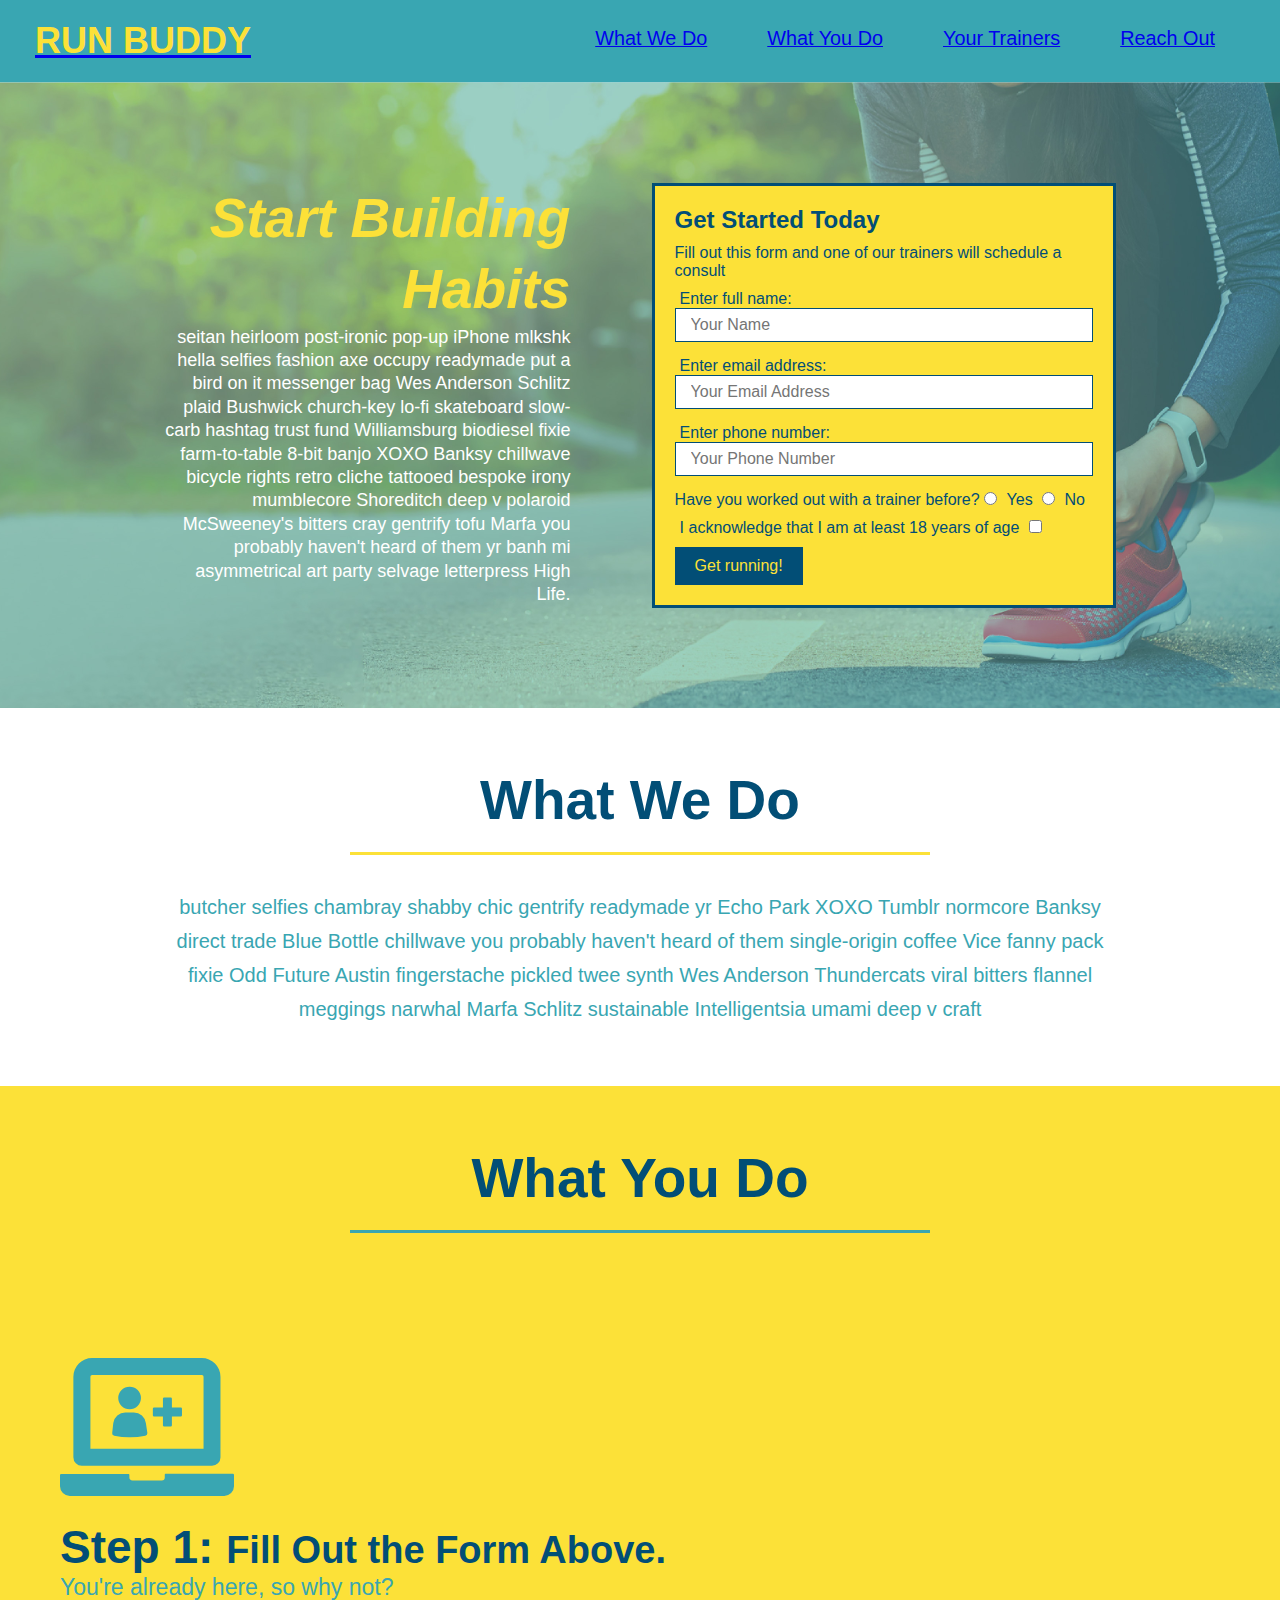
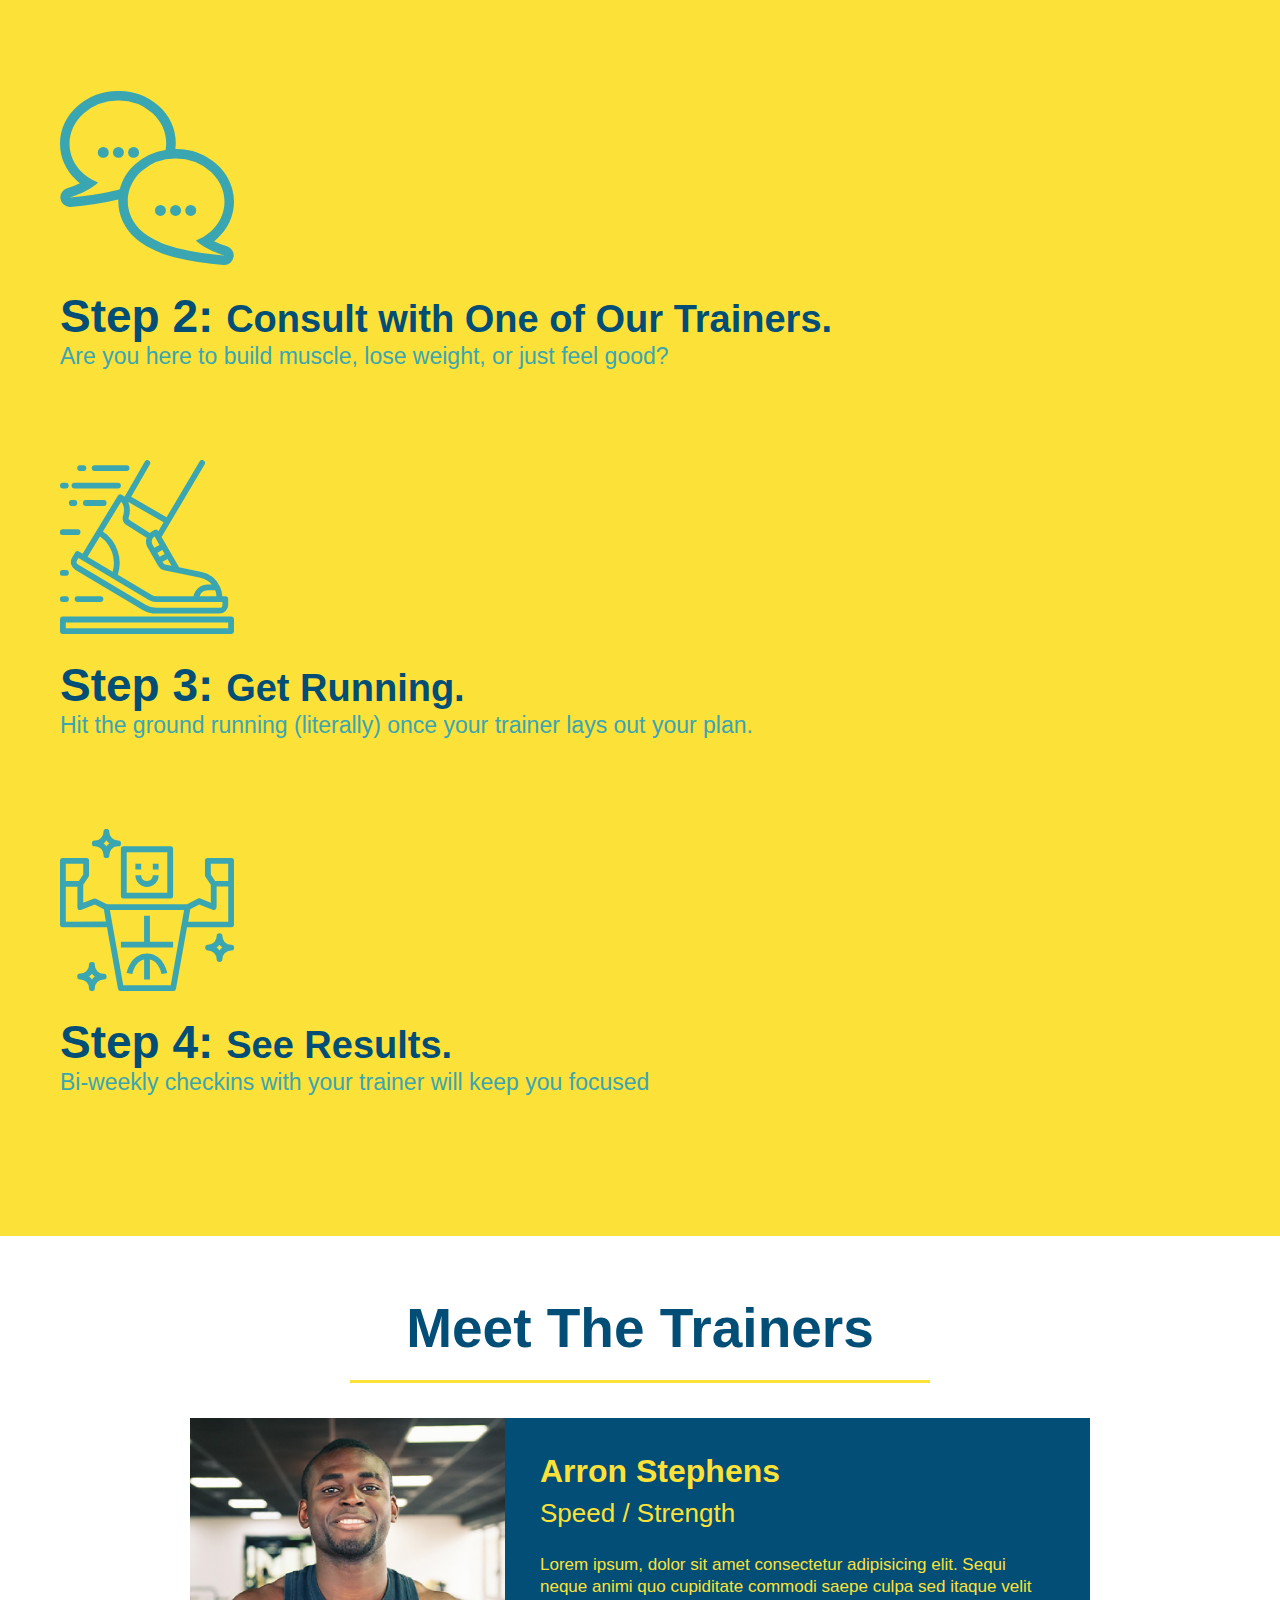
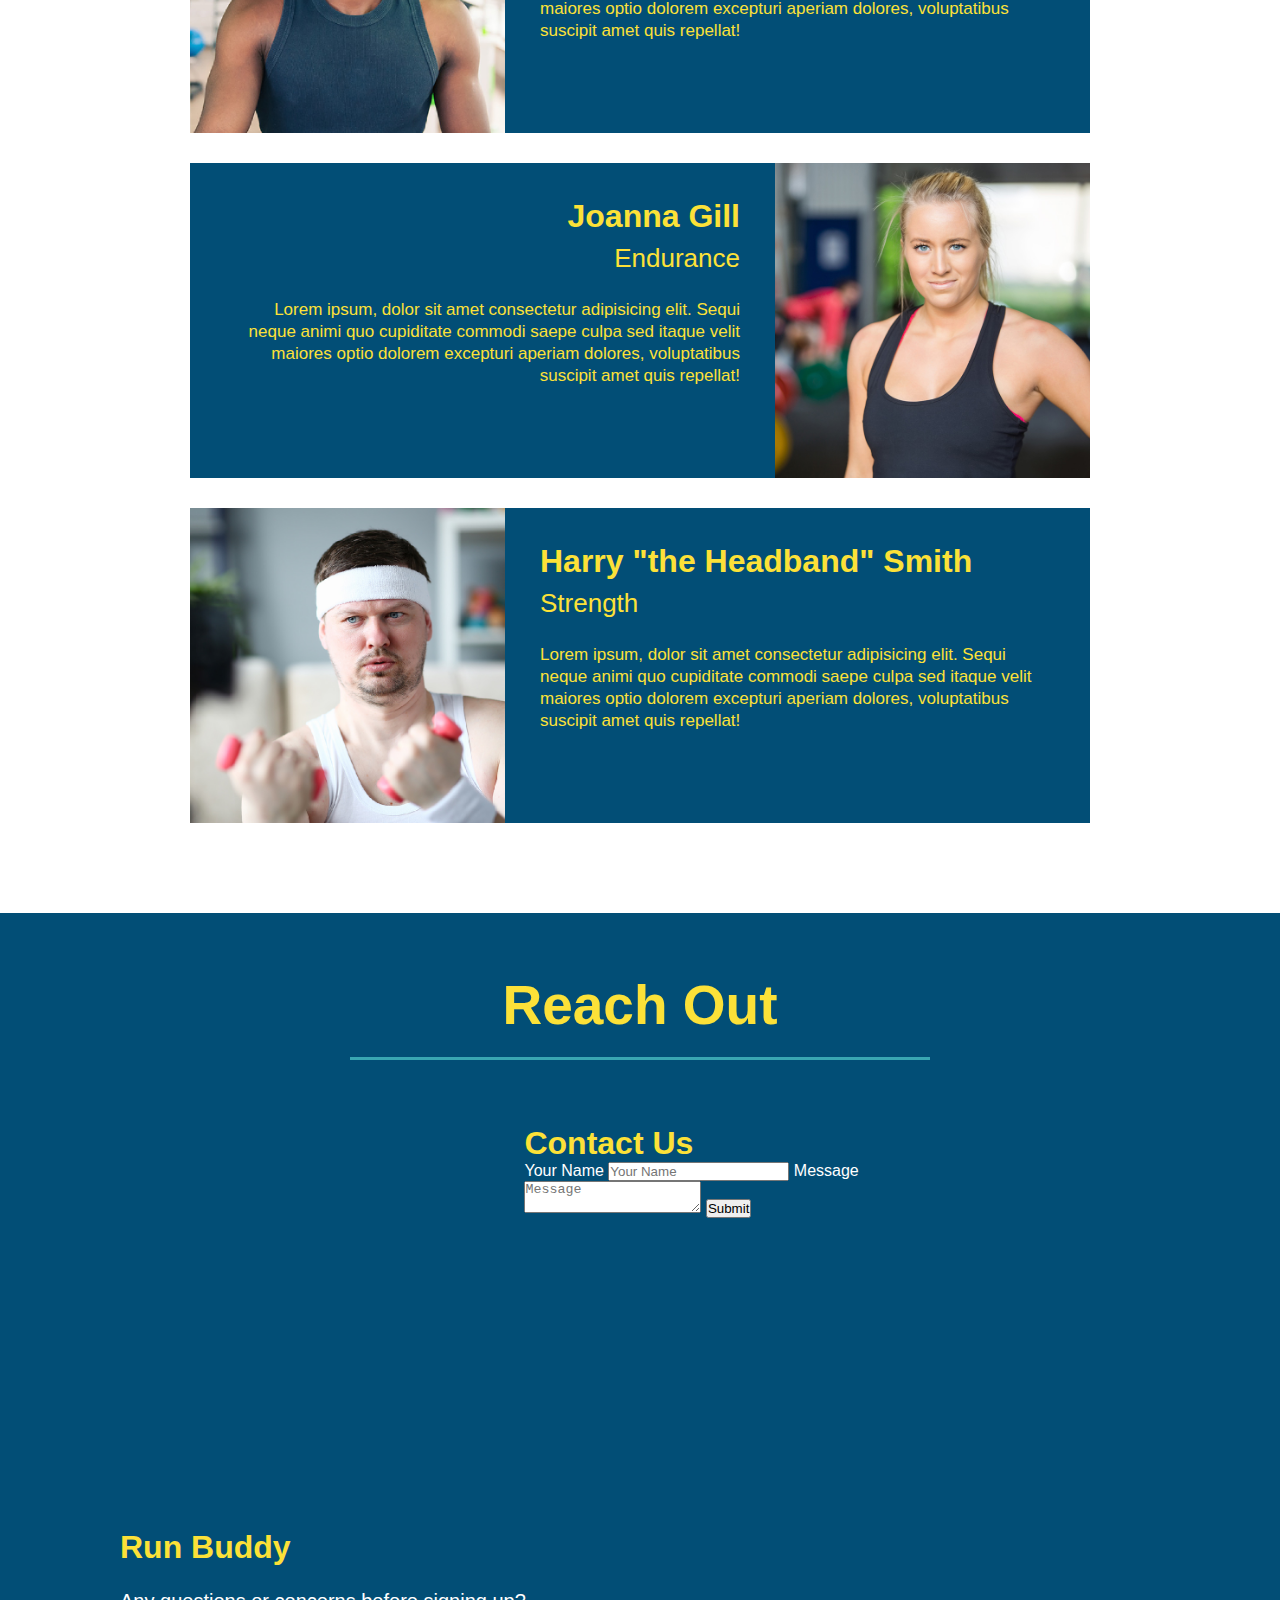
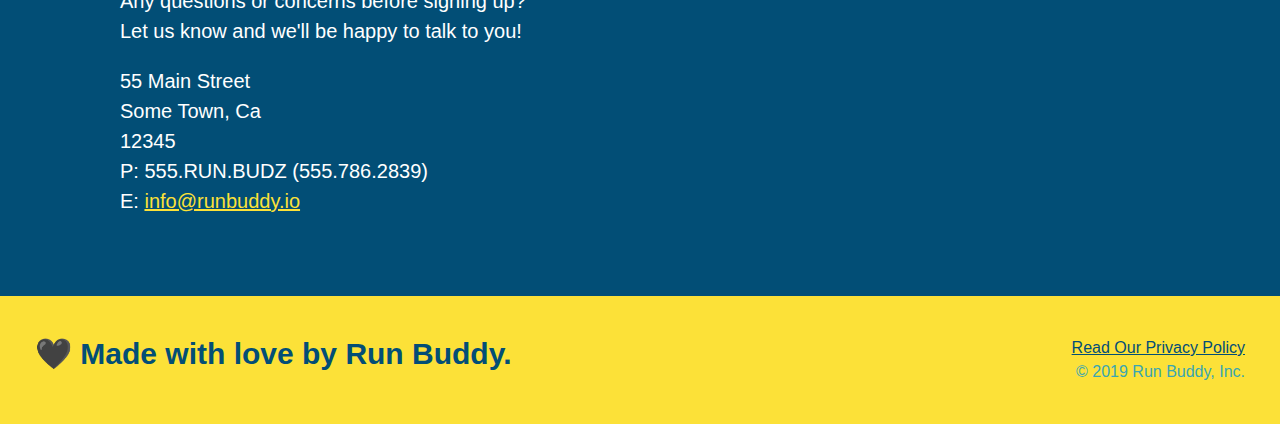
==== index.html @ 7448c039 "added flex styling to inner content" ====
<!DOCTYPE html>
<html lang="en">
    <head>
        <meta charset="UTF-8" />
        <title>Run Buddy</title>
        <link rel="stylesheet" href="./assets/css/style.css" />
    </head>
    <body>
        <!-- navigation -->
        <header>
            <a href="./index.html"><h1>RUN BUDDY</h1></a>
            <nav>
                <!--Unordered list element-->
                <ul>
                    <!--List item element-->
                    <li>
                <!--Anchor element-->
                <a href="#what-we-do">What We Do</a>
                </li>
                <li>
                    <a href="#what-you-do">What You Do</a>
                </li>
                <li>
                <a href="#your-trainers">Your Trainers</a>
            </li>
            <li>
                <a href="#reach-out">Reach Out</a>
            </li>
                </ul>
            </nav>
        </header>
        <!--hero/jumbotron-->
        <section class="hero">
            <div class="hero-cta">
                <h2>Start Building Habits</h2>
                <p>seitan heirloom post-ironic pop-up iPhone mlkshk hella selfies fashion axe occupy readymade put a bird on it
                    messenger bag Wes Anderson Schlitz plaid Bushwick church-key lo-fi skateboard slow-carb hashtag trust fund
                    Williamsburg biodiesel fixie farm-to-table 8-bit banjo XOXO Banksy chillwave bicycle rights retro cliche
                    tattooed bespoke irony mumblecore Shoreditch deep v polaroid McSweeney's bitters cray gentrify tofu Marfa you
                    probably haven't heard of them yr banh mi asymmetrical art party selvage letterpress High Life.
                  </p>
            </div>
            <div class="hero-form">
                <h3>Get Started Today</h3>
                <p>Fill out this form and one of our trainers will schedule a consult</p>
            <!--Add form element-->
            <form>
                <label for="name">Enter full name:</label>
                <input class="form-input" type="text" placeholder="Your Name" name="name" id="name" />
                <label for="email">Enter email address:</label>
                <input class="form-input" type="email" placeholder="Your Email Address" name="email" id="email" />
                <label for="phone">Enter phone number:</label>
                <input class="form-input" type="tel" placeholder="Your Phone Number" name="phone" id="phone" />
                <p>Have you worked out with a trainer before?
                <input type="radio" name="trainer-confirm" id="trainer-yes" />
                <label for="trainer-yes">Yes</label>
                <input type="radio" name="trainer-confirm" id="trainer-no" />
                <label for="trainer-no">No</label>
            </p>
            <p>
                <label for="age">I acknowledge that I am at least 18 years of age</label>
                <input type="checkbox" name="age" id="age" />
            </p>
            <button type="submit">
                Get running!
            </button>
            </form>
            </div>
        </section>
        <!--"what we do" section-->
        <section id="what-we-do" class="intro">
            <div class="flex-row">
            <h2 class="section-title primary-border">What We Do</h2>
            </div>
            <div class="flex-row">
            <p>
                butcher selfies chambray shabby chic gentrify readymade yr Echo Park XOXO Tumblr normcore Banksy direct trade Blue Bottle chillwave you probably haven't heard of them single-origin coffee Vice fanny pack fixie Odd Future Austin fingerstache pickled twee synth Wes Anderson Thundercats viral bitters flannel meggings narwhal Marfa Schlitz sustainable Intelligentsia umami deep v craft
              </p>
              </div>
        </section>
        <!--"what you do" section-->
        <section id="what-you-do" class="steps">
            <div class="flex-row">
            <h2 class="section-title secondary-border">What You Do</h2>
            </div>
            <div>
                <!--insert this img element-->
                <img src="./assets/images/step-1.svg" alt="" />
                <h3>Step 1: <span>Fill Out the Form Above.</span></h3>
                <p>You're already here, so why not?</p>
              </div>
            
              <div>
                  <img src="./assets/images/step-2.svg" alt="" />
                <h3>Step 2: <span>Consult with One of Our Trainers.</span></h3>
                <p>Are you here to build muscle, lose weight, or just feel good?</p>
              </div>
            
              <div>
                  <img src="./assets/images/step-3.svg" alt="" />
                <h3>Step 3: <span>Get Running.</span></h3>
                <p>Hit the ground running (literally) once your trainer lays out your plan.</p>
              </div>
            
              <div>
                  <img src="./assets/images/step-4.svg" alt="" />
                <h3>Step 4: <span>See Results.</span></h3>
                <p>Bi-weekly checkins with your trainer will keep you focused</p>
              </div>
        </section>
        <!--"meet the trainers" section-->
        <section id="your-trainers" class="trainers">
            <div class="flex-row">
            <h2 class="section-title primary-border">Meet The Trainers</h2>
            </div>
            <article class="trainer">
                <img src="./assets/images/trainer-1.jpg" alt="Arron Stephens in his workout clothes, ready to pump iron" />
                <div class="trainer-bio text-left">
                    <h3>Arron Stephens</h3>
                    <h4>Speed / Strength</h4>
                    <p>
                        Lorem ipsum, dolor sit amet consectetur adipisicing elit. Sequi neque animi quo cupiditate commodi saepe culpa sed
      itaque velit maiores optio dolorem excepturi aperiam dolores, voluptatibus suscipit amet quis repellat!
                    </p>
                </div>
            </article>
            <article class="trainer">
                <div class="trainer-bio text-right">
                  <h3>Joanna Gill</h3>
                  <h4>Endurance</h4>
                  <p>
                    Lorem ipsum, dolor sit amet consectetur adipisicing elit. Sequi neque animi quo cupiditate commodi saepe culpa sed
                    itaque velit maiores optio dolorem excepturi aperiam dolores, voluptatibus suscipit amet quis repellat!
                  </p>
                </div>
                <img src="./assets/images/trainer-2.jpg" alt="Joanna Gill cooling off after a workout" />
              </article>
              <!-- third trainer bio -->
<article class="trainer">
    <img src="./assets/images/trainer-3.jpg" alt="Harry Smith wearing a headband and lifting comically small pink weights" />
    <div class="trainer-bio text-left">
      <h3>Harry "the Headband" Smith</h3>
      <h4>Strength</h4>
      <p>
        Lorem ipsum, dolor sit amet consectetur adipisicing elit. Sequi neque animi quo cupiditate commodi saepe culpa sed
        itaque velit maiores optio dolorem excepturi aperiam dolores, voluptatibus suscipit amet quis repellat!
      </p>
    </div>
  </article>
        </section>
        <!--"reach out" section-->
        <section id="reach-out" class="contact">
            <div class="flex-row">
            <h2 class="section-title secondary-border">Reach Out</h2>
            </div>
            <div class="contact-info">
                <iframe
                src="https://www.google.com/maps/embed?pb=!1m18!1m12!1m3!1d3447.753102019377!2d-97.81225528479477!3d30.215593481820406!2m3!1f0!2f0!3f0!3m2!1i1024!2i768!4f13.1!3m3!1m2!1s0x865b4b688e905ef1%3A0x27b170685913819a!2s6024%20Whipple%20Way%2C%20Austin%2C%20TX%2078745!5e0!3m2!1sen!2sus!4v1590180757372!5m2!1sen!2sus" width="600" height="450" frameborder="0" style="border:0;" allowfullscreen="" aria-hidden="false" tabindex="0"
            height="400"
            width="400"
            style="border:0"
            allowfullscreen>
            </iframe>
            <div class="contact-form">
                <h3>Contact Us</h3>
                <form>
                    <label for="contact-name">Your Name</label>
                    <input type="text" id="contact-name" placeholder="Your Name" />
                    <label for="contact-message">Message</label>
                    <textarea type="text" id="contact-message" placeholder="Message"></textarea>
                    <button type="submit">Submit</button>
                </form>
            </div>
            <div>
                <h3>Run Buddy</h3>
                <p>
                  Any questions or concerns before signing up?
                  <br />
                  Let us know and we'll be happy to talk to you!
                </p>
                <address>
                    55 Main Street <br/>
                    Some Town, Ca <br/>
                    12345<br />
                    P: 555.RUN.BUDZ (555.786.2839)<br/>
                    E: <a href="mailto:info@runbuddy.io">info@runbuddy.io</a>
                  </address>
              </div>
            </div>
    </section>
    <!--footer-->
    <footer>
        <h2>🖤 Made with love by Run Buddy.</h2>
        <div>
            <a href="./privacy-policy.html">Read Our Privacy Policy</a><br />
            &copy; 2019 Run Buddy, Inc.
        </div>
    </footer>
    </body>
</html>
---- assets/css/style.css ----
* {
    margin: 0;
    padding: 0;
    box-sizing: border-box;
}
body {
    color: #39a6b2;
    font-family: Helvetica, Arial, sans-serif;
}
/* apply styles to <header> */
header {
    padding: 20px 35px;
    background-color: #39a6b2;
    display: flex;
    justify-content: space-between;
    flex-wrap: wrap;
}
header h1 {
    font-weight: bold;
    font-size: 36px;
    color: #fce138;
    margin: 0;
}
header nav {
    margin: 7px 0;
}
header nav ul {
    display: flex;
    flex-wrap: wrap;
    justify-content: space-between;
    align-items: center;
    list-style: none;
}
header nav ul li a {
    margin: 0 30px;
    font-weight: lighter;
    font-size: 1.55vw;
}
/*Hero Style Start*/
.hero {
    background-image: url("../images/hero-bg.jpg");
    background-size: cover;
    background-position: center;
    display: flex;
    justify-content: center;
    flex-wrap: wrap;
}
/* Hero Style End */
.hero-form {
    color: #024e76;
    background-color: #fce138;
    padding: 20px;
    border-style: solid;
    border-width: 3px;
    border-color: #024e76;
    width: 40%;
    margin: 3.5%;
}
.hero-form h3 {
    margin: 0;
    font-size: 150%;
}
.hero-form p {
    margin-top: 10px;
    margin-bottom: 10px;
}
.hero-form label {
    margin: 0 5px;
}
.hero-form button {
    color: #fce138;
    background-color: #024e76;
    border: none;
    padding: 10px 20px;
    font-size: 16px;
}
.hero-cta {
    width: 35%;
    text-align: right;
    margin: 3.5%;
    color: #fff;
    font-size: 18px;
    line-height: 1.3;
}
.hero-cta h2 {
font-style: italic;
font-size: 55px;
color: #fce138;
}

/* HERO STYLES END */
.form-input {
    border: 1px solid #024e76;
    display: block;
    padding: 7px 15px;
    font-size: 16px;
    color: #024e76;
    width: 100%;
    margin-bottom: 15px;
}
section {
    padding: 60px;
}
.section-title {
  font-size: 55px;
  border-bottom: 3px solid;
  color: #024e76;
  padding-bottom: 20px;
  text-align: center;
  margin: 0 auto 35px auto;
  width: 50%;
}
/* REACH OUT STYLES START */
.contact {
    background: #024e76;
  }
  .contact h2 {
    color: #fce138;
  }
  .contact-info iframe {
    width: 400px;
    height: 400px;
  }
  .contact-info div {
    width: 410px;
    display: inline-block;
    vertical-align: top;
    text-align: left;
    margin: 30px 0 0 60px;
    color: white;
  }
  .contact-info h3 {
    color: #fce138;
    font-size: 32px;
  }
  
  .contact-info p, .contact-info address {
    margin: 20px 0;
    line-height: 1.5;
    font-size: 20px;
    font-style: normal;
  }
  
  .contact-info a {
    color: #fce138;
  }
  
  /* REACH OUT STYLES END */
.primary-border {
    border-color: #fce138;
}
.secondary-border {
    border-color: #39a6b2;
}
.intro p {
line-height: 1.7;
color: #39a6b2;
width: 80%;
font-size: 20px;
margin: 0 auto;
text-align: center;
}
.steps {
    background: #fce138;
}
.steps div {
    margin-bottom: 80px;
}
.steps img {
    width: 15%;
    margin: 10px 0;
}
.steps h3 {
    color: #024e76;
    font-size: 46px;
    margin-top: 10px;
}
.steps p {
    color: #39a6b2;
    font-size: 23px;
}
.steps span {
    font-size: 38px;
}

.trainer {
    width: 900px;
    margin: 0 auto 30px auto;
    background: #024e76;
    color: #fce138;
    overflow: auto;
}
.trainer img {
    width: 35%;
    float: left;
}
.trainer-bio {
    padding: 35px;
    float: left;
    width: 65%;
}
.text-left {
    text-align: left;
  }
  
  .text-right {
    text-align: right;
  }
  .trainer-bio h3 {
    font-size: 32px;
    margin-bottom: 8px;
  }
  
  .trainer-bio h4 {
    font-weight: lighter;
    font-size: 26px;
    margin-bottom: 25px;
  }
  
  .trainer-bio p {
    font-size: 17px;
    line-height: 1.3;
  }
footer {
    background: #fce138;
    width: 100%;
    padding: 40px 35px;
    display: flex;
    justify-content: space-between;
    flex-wrap: wrap;
}
footer h2{
    color: #024e76;
    font-size: 30px;
    margin: 0;
}
footer div {
    line-height: 1.5;
    text-align: right;
}
footer a {
    color: #024e76;
}
.flex-row {
    display: flex;
}
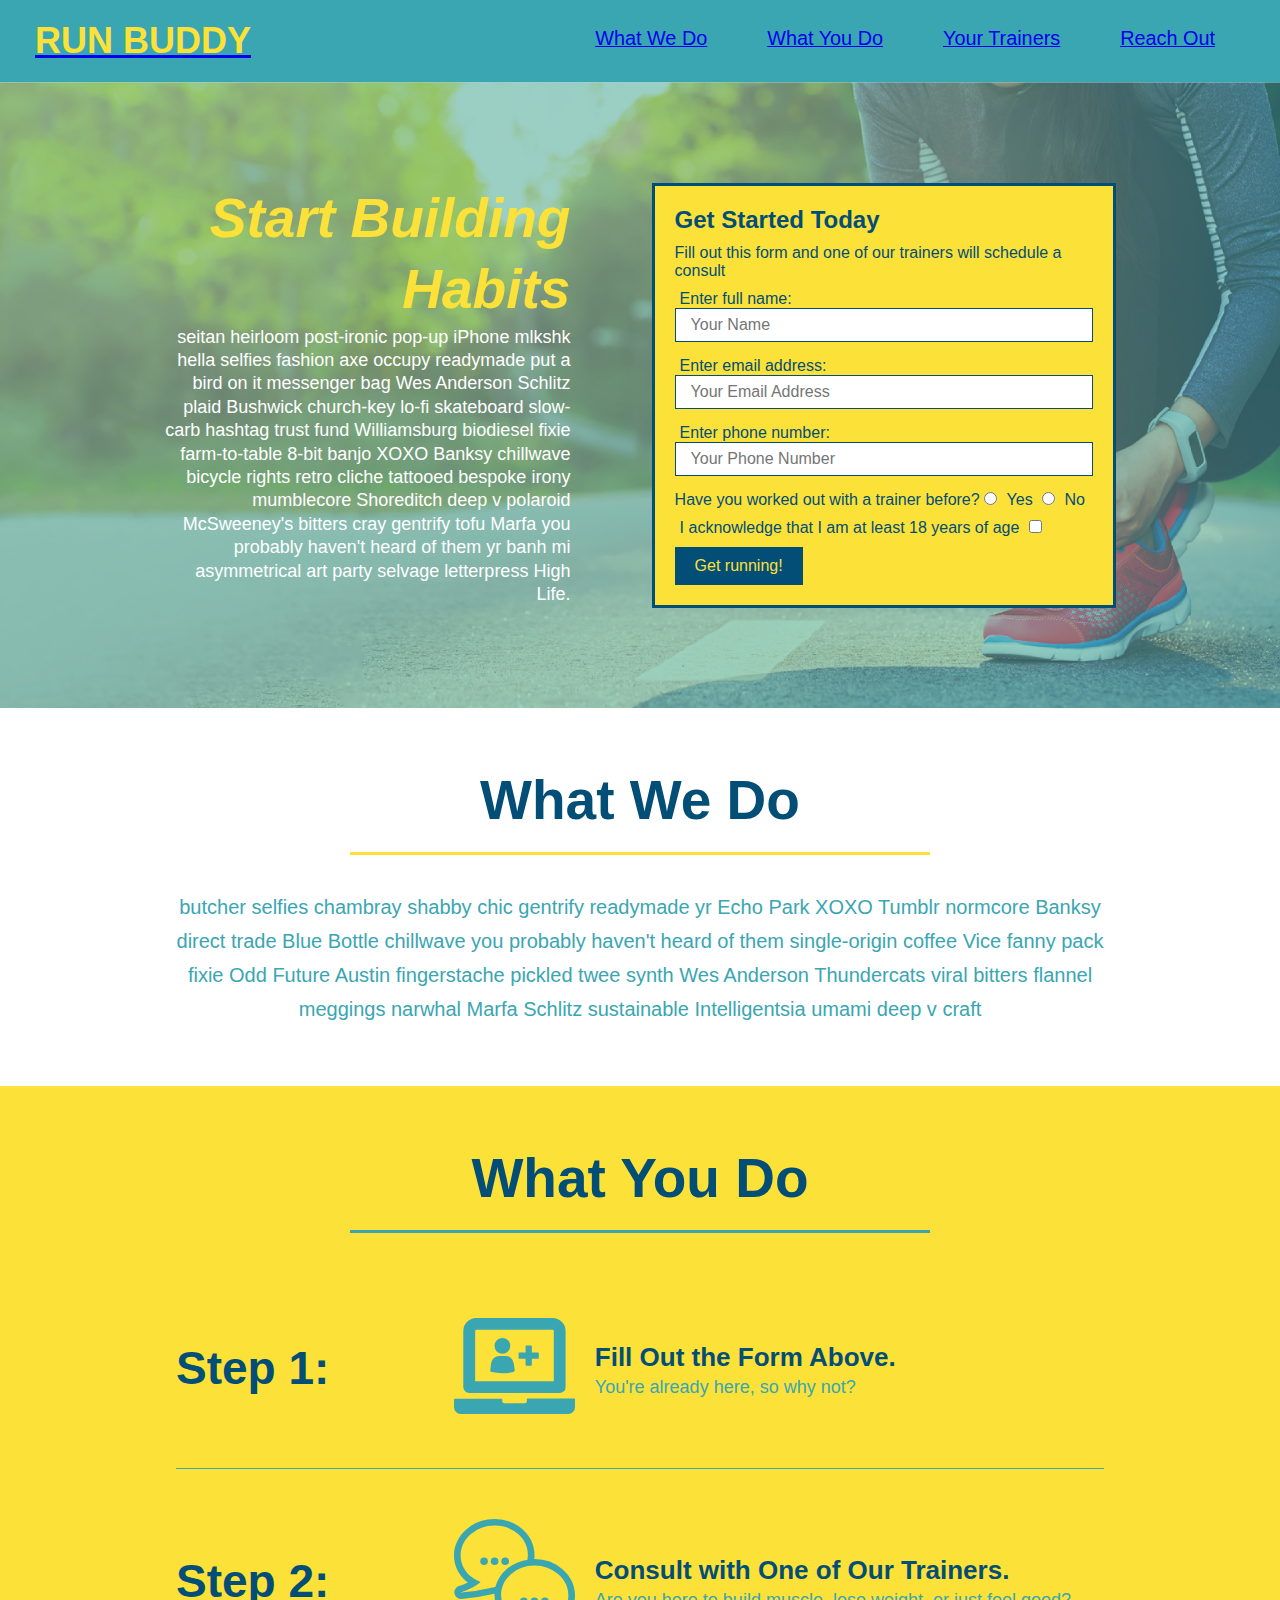
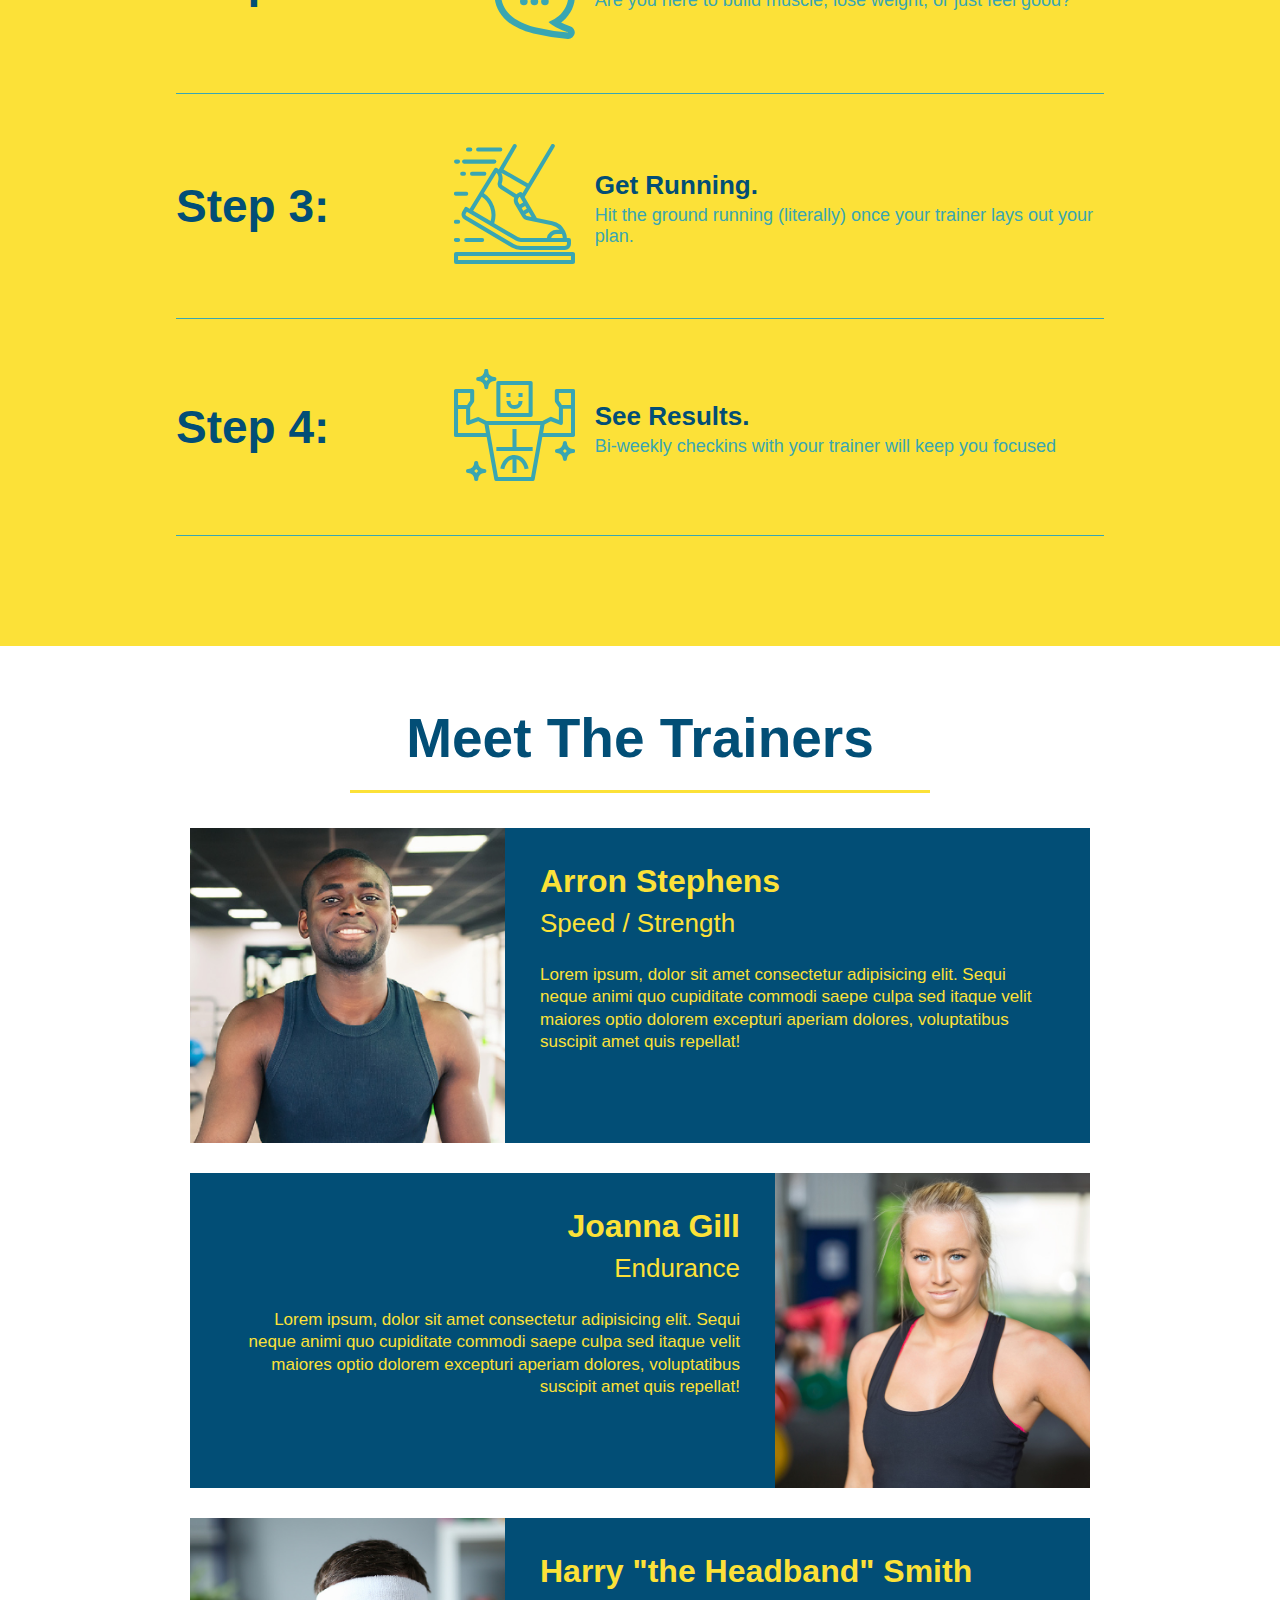
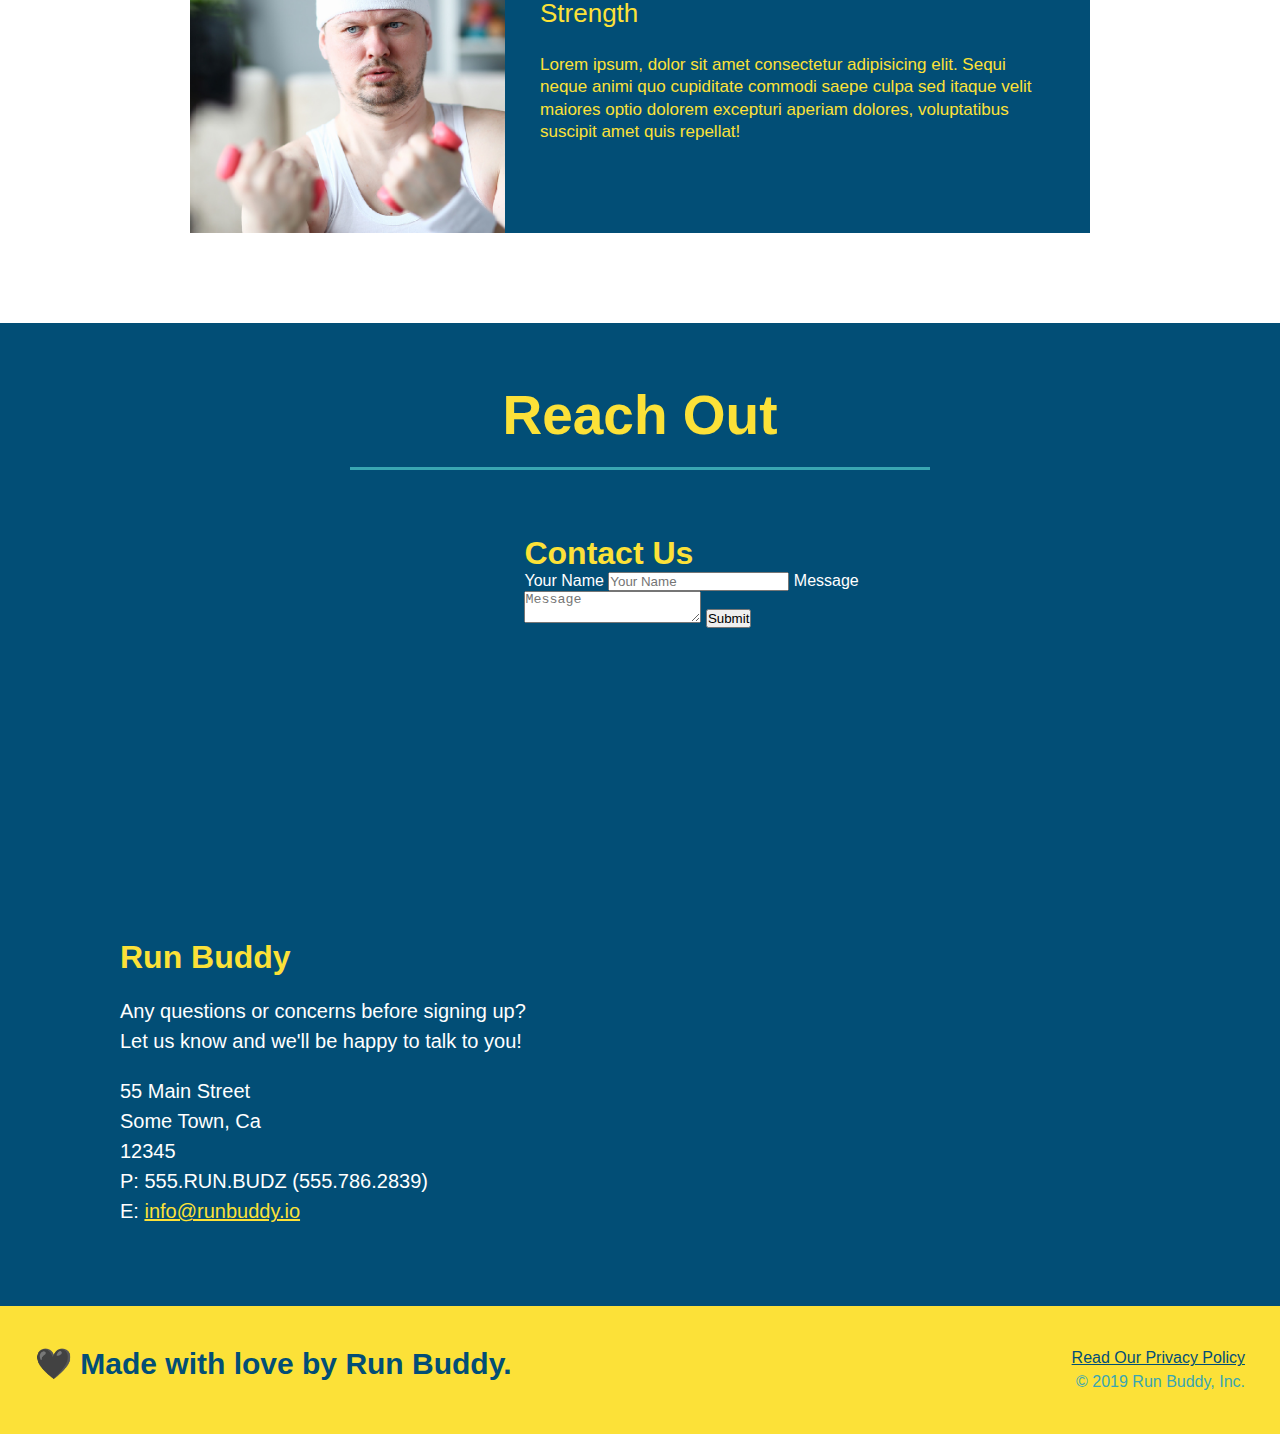
==== commit 63a718f1: "add flexbox to the steps" ====
--- a/index.html
+++ b/index.html
@@ -85,27 +85,56 @@
             </div>
             <div>
                 <!--insert this img element-->
-                <img src="./assets/images/step-1.svg" alt="" />
-                <h3>Step 1: <span>Fill Out the Form Above.</span></h3>
+                <div class="step">
+                <h3>Step 1: </h3>
+                <div class="step-info">
+                    <div class="step-img">
+                        <img src="./assets/images/step-1.svg" alt="" />
+                        </div>
+                        <div class="step-text">
+                <h4>Fill Out the Form Above.</h4>
                 <p>You're already here, so why not?</p>
               </div>
+              </div>
+            </div>
             
-              <div>
-                  <img src="./assets/images/step-2.svg" alt="" />
-                <h3>Step 2: <span>Consult with One of Our Trainers.</span></h3>
+            <div class="step">
+                <h3>Step 2:</h3> 
+                <div class="step-info">
+                    <div class="step-img">
+                        <img src="./assets/images/step-2.svg" alt="" />
+                        </div>
+                        <div class="step-text">
+                <h4>Consult with One of Our Trainers.</h4>
                 <p>Are you here to build muscle, lose weight, or just feel good?</p>
               </div>
+              </div>
+            </div>
             
-              <div>
-                  <img src="./assets/images/step-3.svg" alt="" />
-                <h3>Step 3: <span>Get Running.</span></h3>
+              <div class="step">
+                  <h3>Step 3:</h3> 
+                  <div class="step-info">
+                      <div class="step-img">
+                        <img src="./assets/images/step-3.svg" alt="" />
+                        </div>
+                        <div class="step-text">
+                  <h4>Get Running.</h4>
                 <p>Hit the ground running (literally) once your trainer lays out your plan.</p>
               </div>
+            </div>
+        </div>
             
-              <div>
-                  <img src="./assets/images/step-4.svg" alt="" />
-                <h3>Step 4: <span>See Results.</span></h3>
+              <div class="step">
+                <h3>Step 4: </h3>
+                <div class="step-info">
+                    <div class="step-img">
+                        <img src="./assets/images/step-4.svg" alt="" />
+                        </div>
+                        <div class="step-text">
+                <h4>See Results.</h4>
                 <p>Bi-weekly checkins with your trainer will keep you focused</p>
+              </div>
+              </div>
               </div>
         </section>
         <!--"meet the trainers" section-->
--- a/assets/css/style.css
+++ b/assets/css/style.css
@@ -160,27 +160,48 @@
 margin: 0 auto;
 text-align: center;
 }
+.step {
+    margin: 50px auto;
+  padding-bottom: 50px;
+  width: 80%;
+  border-bottom: 1px solid #39a6b2;
+  display: flex;
+  flex-wrap: wrap;
+  align-items: center;
+  justify-content: space-between;
+}
+.step-info {
+    flex: 2 70%;
+    display: flex;
+    flex-wrap: wrap;
+    align-items: center;
+}
+.step-img{
+    flex: 1 12%;
+    margin-right: 20px;
+}
+.step-img img {
+max-width: 100%;
+}
+.step-text {
+    flex: 12;
+}
 .steps {
     background: #fce138;
 }
-.steps div {
-    margin-bottom: 80px;
-}
-.steps img {
-    width: 15%;
-    margin: 10px 0;
-}
-.steps h3 {
+.step h3 {
     color: #024e76;
     font-size: 46px;
-    margin-top: 10px;
-}
-.steps p {
+    flex: 1 30%;
+}
+.step-text p {
     color: #39a6b2;
-    font-size: 23px;
-}
-.steps span {
-    font-size: 38px;
+    font-size: 18px;
+}
+.step-text h4 {
+    font-size: 26px;
+    line-height: 1.5;
+    color: #024e76;
 }
 
 .trainer {
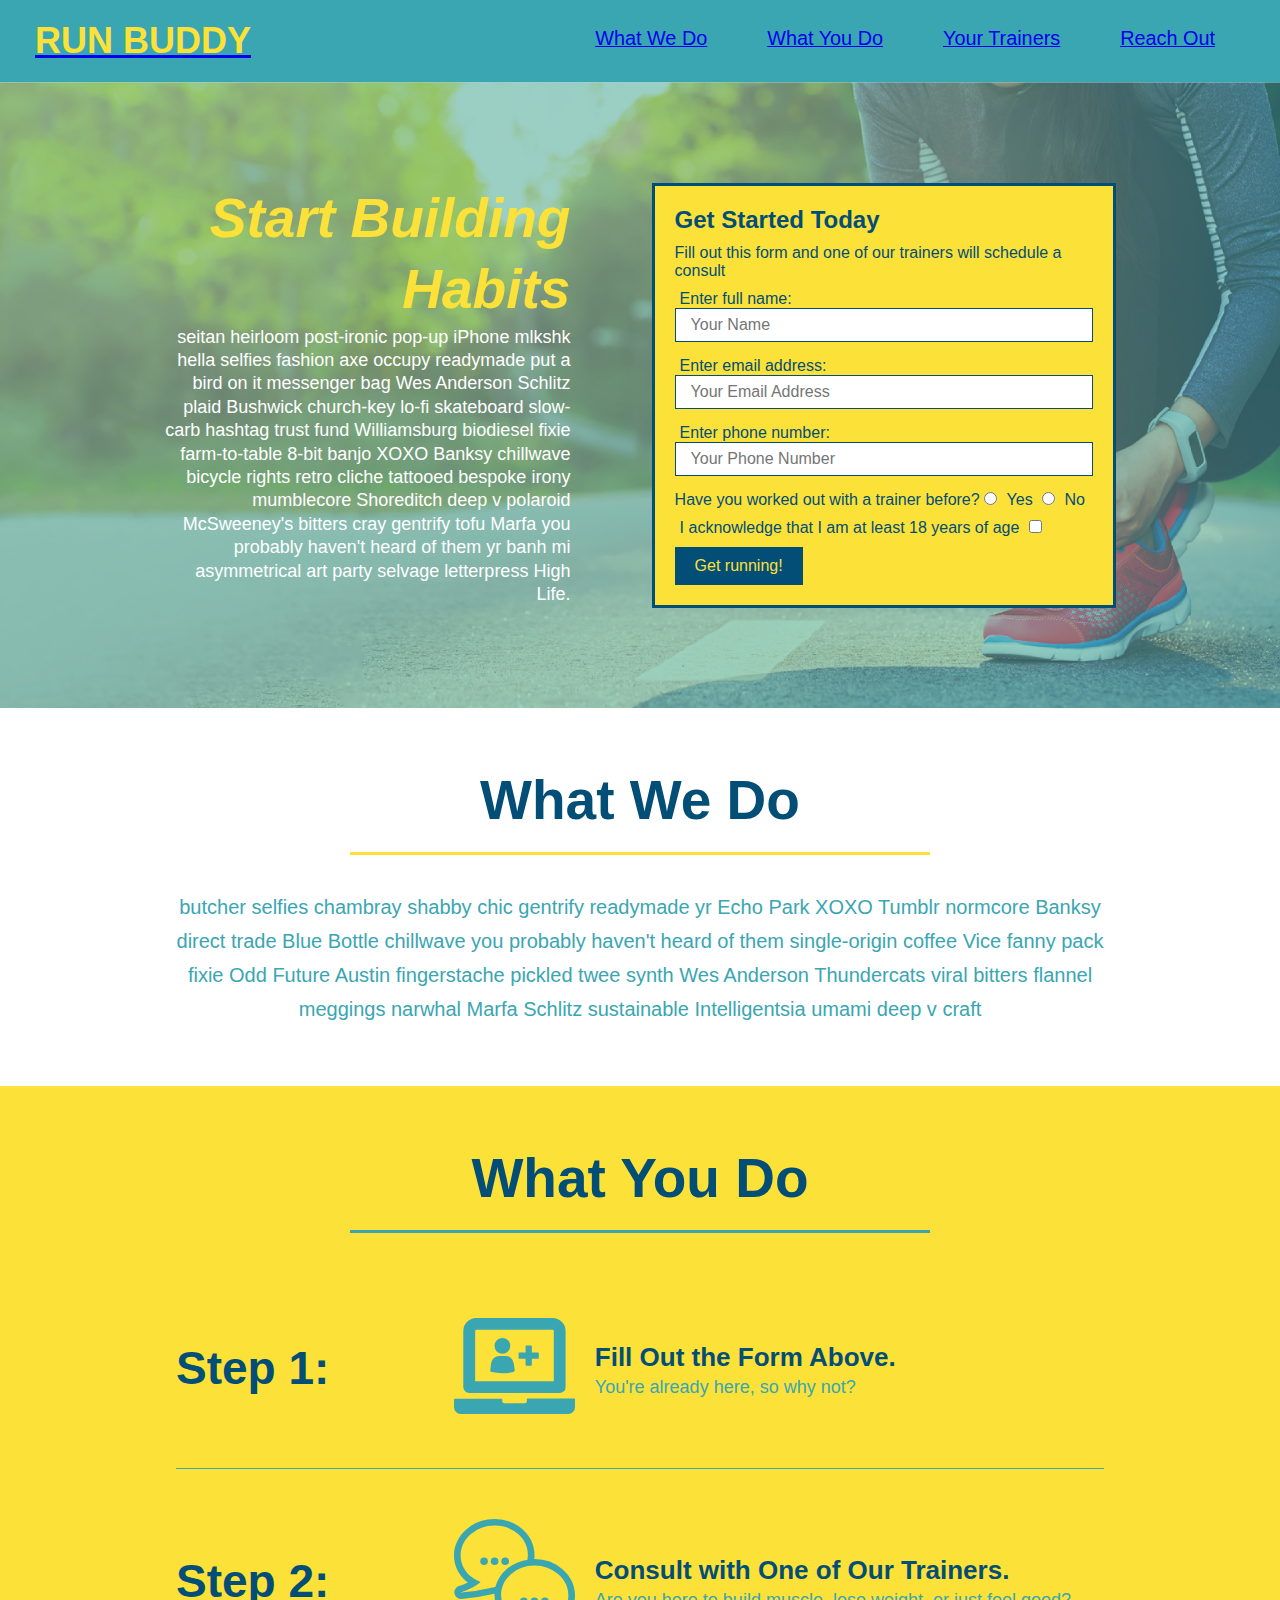
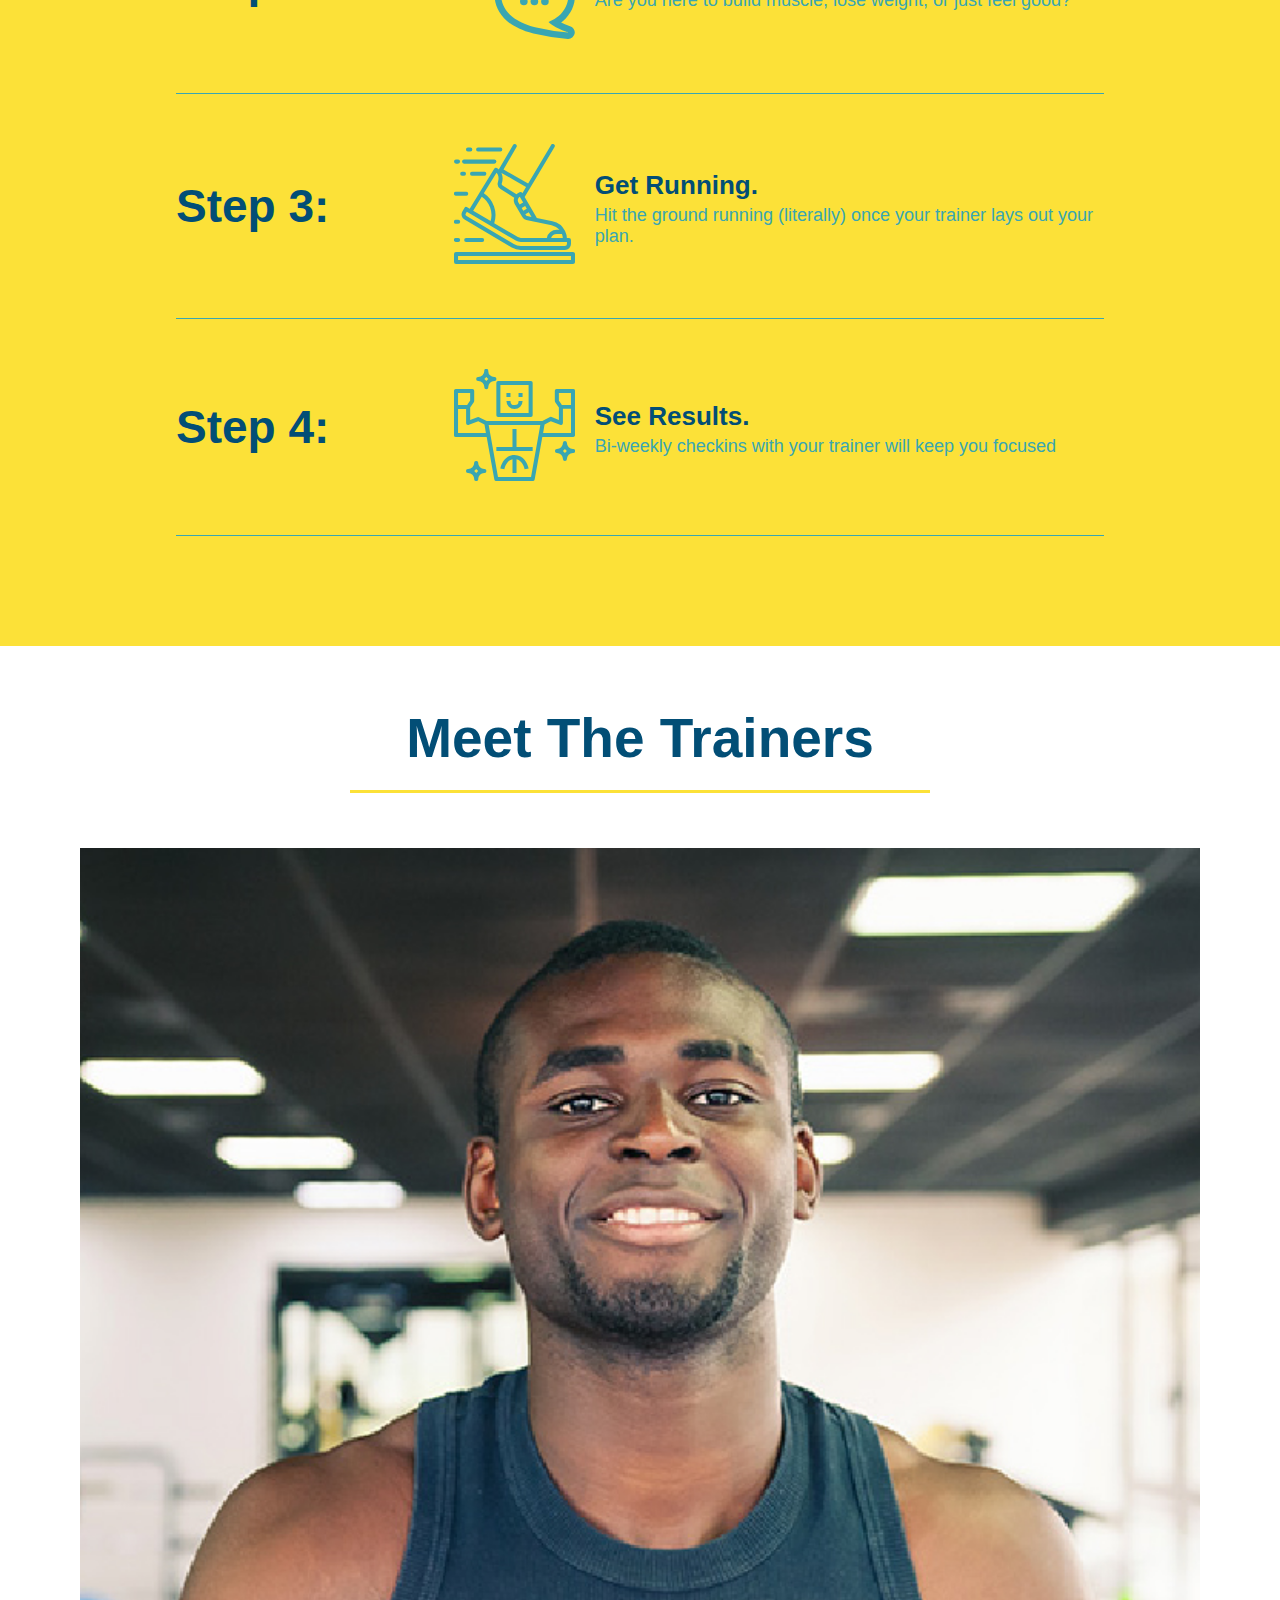
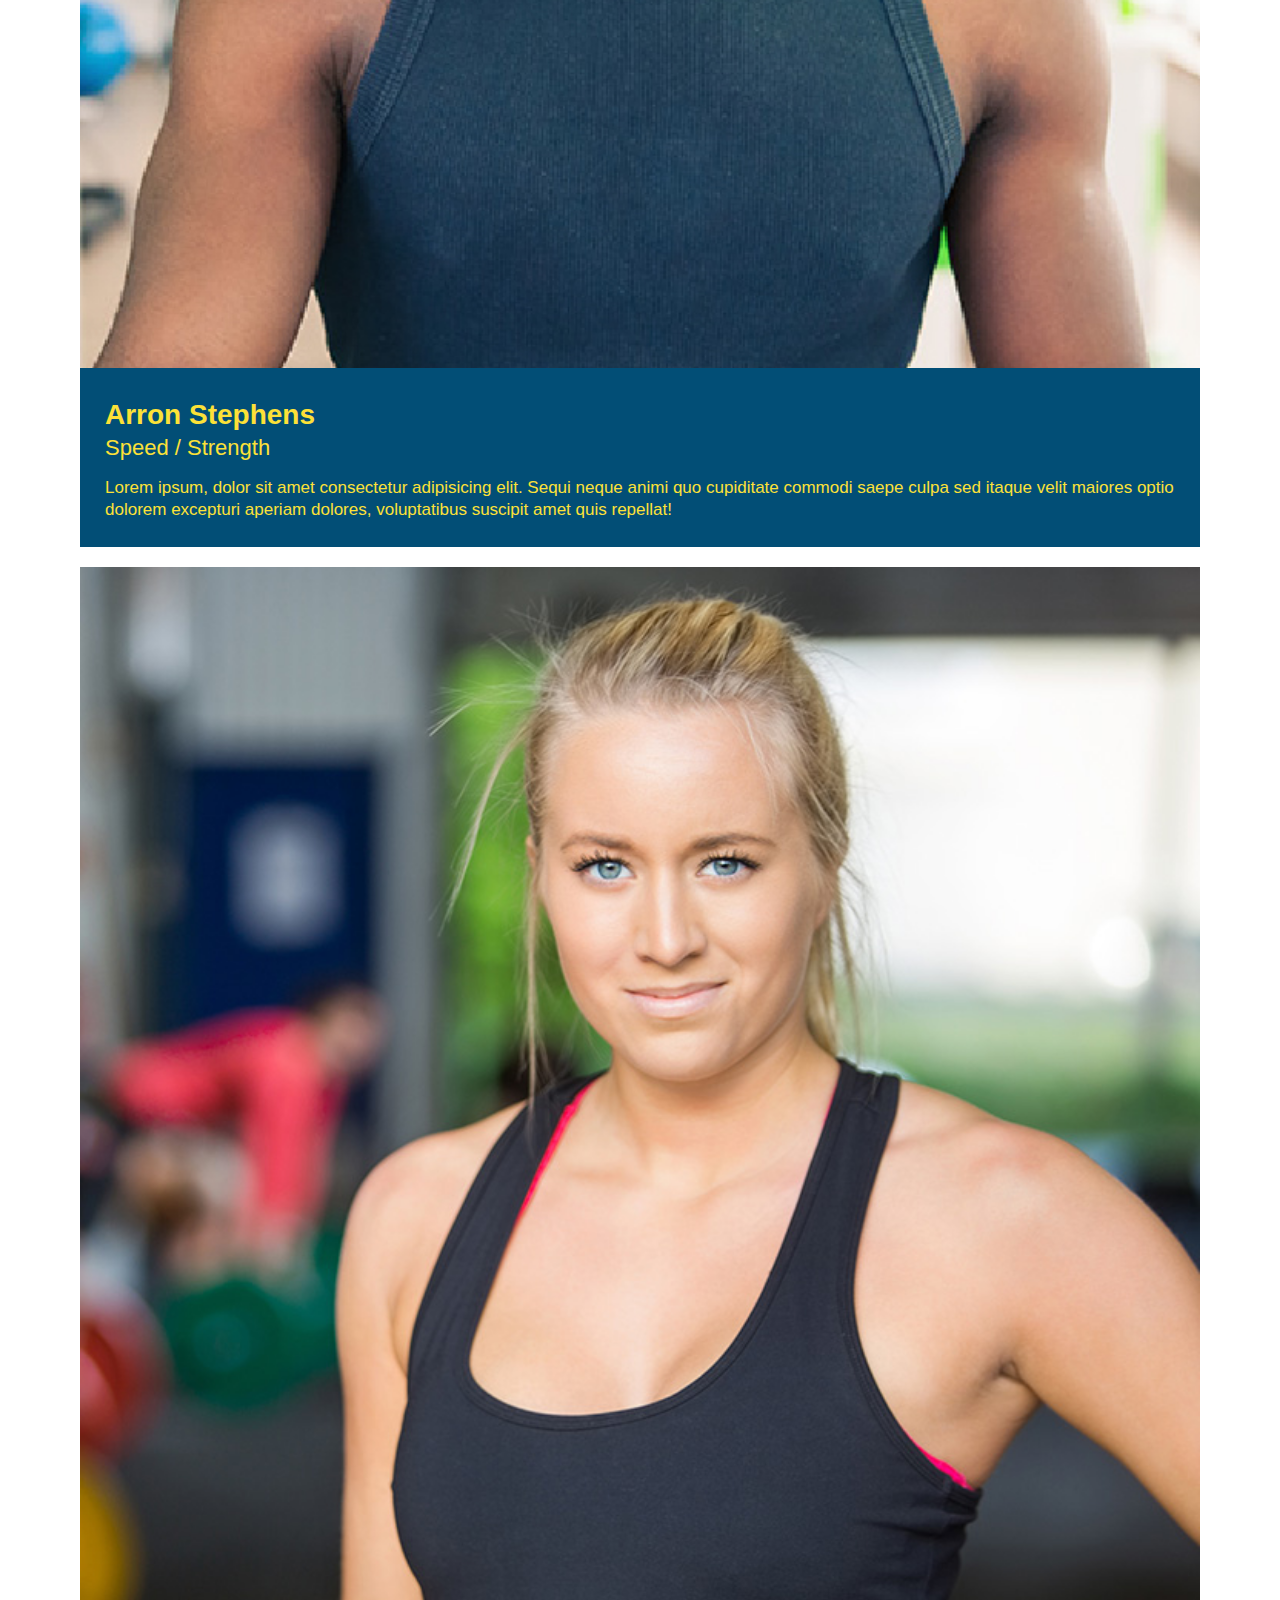
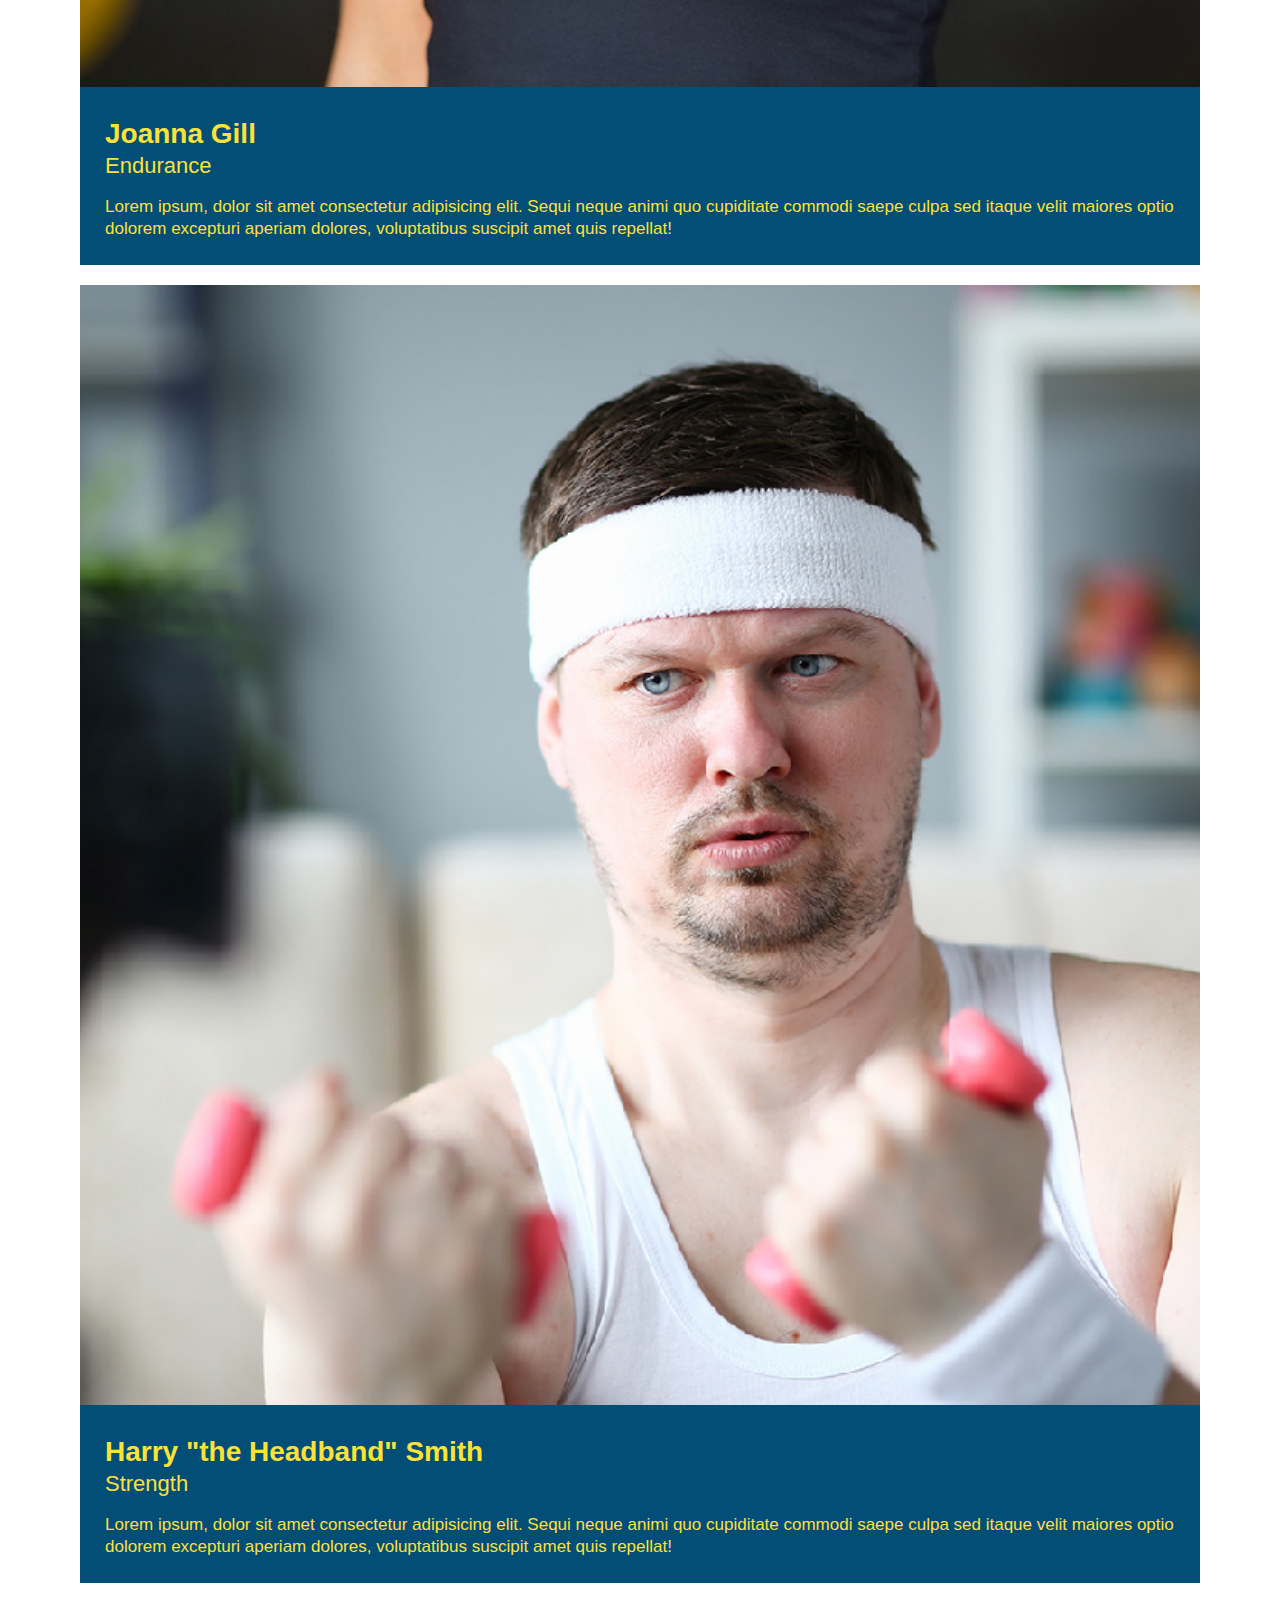
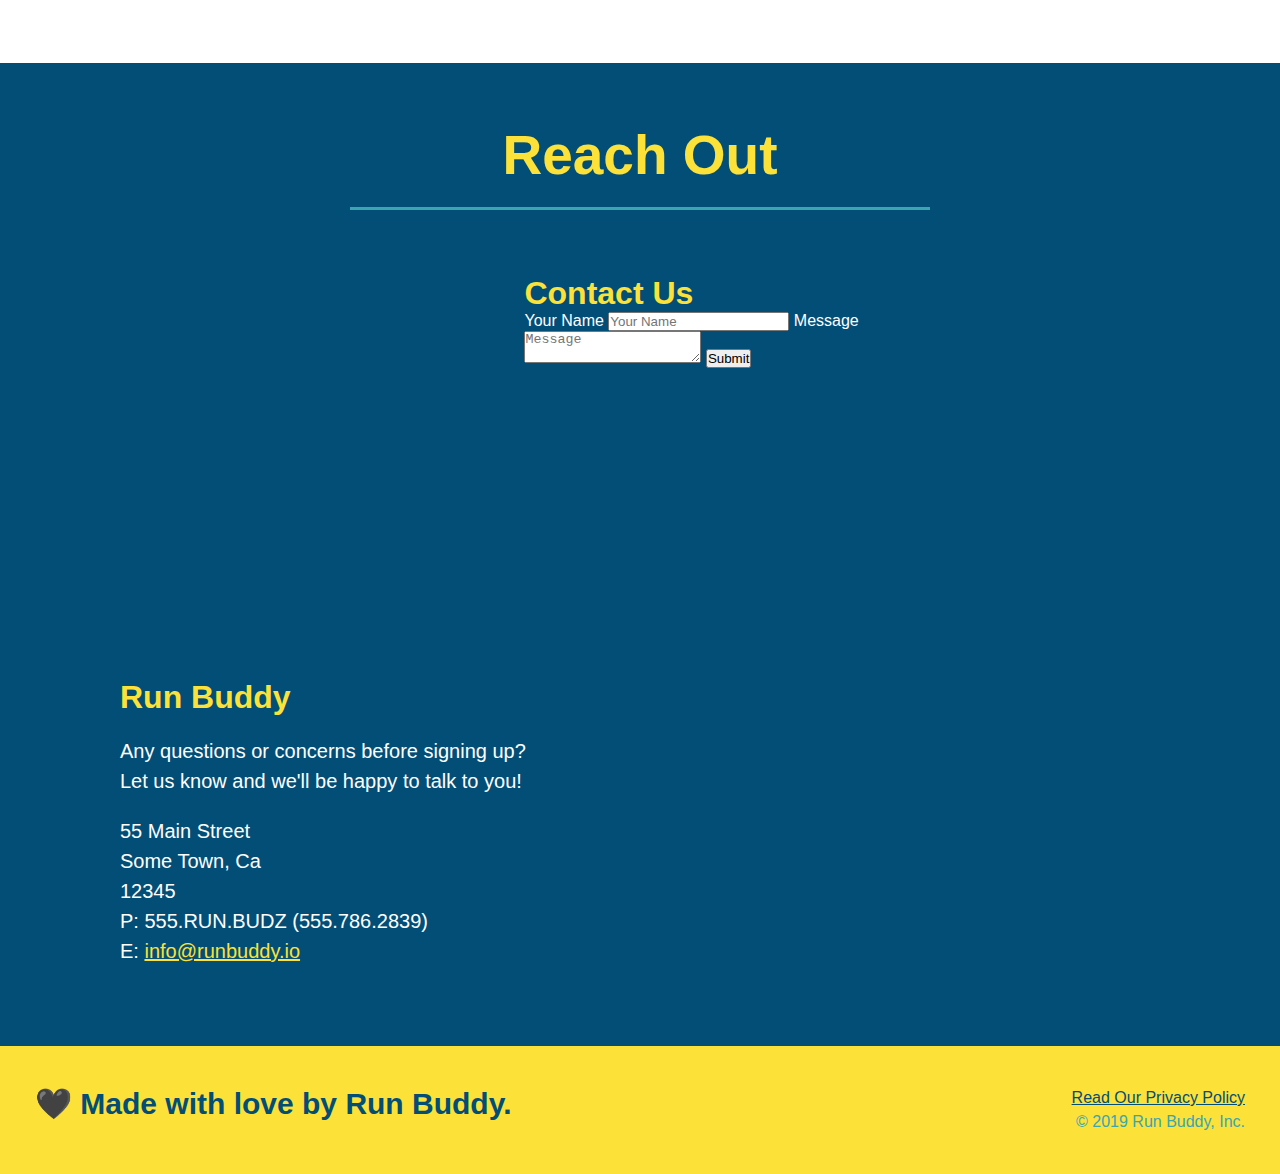
==== commit 5e7c18ba: "add flexbox to the trainers" ====
--- a/index.html
+++ b/index.html
@@ -138,15 +138,16 @@
               </div>
         </section>
         <!--"meet the trainers" section-->
-        <section id="your-trainers" class="trainers">
+        <div class="trainers">
+        <section id="your-trainers">
             <div class="flex-row">
             <h2 class="section-title primary-border">Meet The Trainers</h2>
             </div>
             <article class="trainer">
                 <img src="./assets/images/trainer-1.jpg" alt="Arron Stephens in his workout clothes, ready to pump iron" />
-                <div class="trainer-bio text-left">
-                    <h3>Arron Stephens</h3>
-                    <h4>Speed / Strength</h4>
+                <div class="trainer-bio">
+                    <h3 class="trainer-name">Arron Stephens</h3>
+                    <h4 class="trainer-role">Speed / Strength</h4>
                     <p>
                         Lorem ipsum, dolor sit amet consectetur adipisicing elit. Sequi neque animi quo cupiditate commodi saepe culpa sed
       itaque velit maiores optio dolorem excepturi aperiam dolores, voluptatibus suscipit amet quis repellat!
@@ -154,22 +155,22 @@
                 </div>
             </article>
             <article class="trainer">
-                <div class="trainer-bio text-right">
-                  <h3>Joanna Gill</h3>
-                  <h4>Endurance</h4>
+                <img src="./assets/images/trainer-2.jpg" alt="Joanna Gill cooling off after a workout" />
+                <div class="trainer-bio">
+                  <h3 class="trainer-name">Joanna Gill</h3>
+                  <h4 class="trainer-role">Endurance</h4>
                   <p>
                     Lorem ipsum, dolor sit amet consectetur adipisicing elit. Sequi neque animi quo cupiditate commodi saepe culpa sed
                     itaque velit maiores optio dolorem excepturi aperiam dolores, voluptatibus suscipit amet quis repellat!
                   </p>
                 </div>
-                <img src="./assets/images/trainer-2.jpg" alt="Joanna Gill cooling off after a workout" />
               </article>
               <!-- third trainer bio -->
 <article class="trainer">
     <img src="./assets/images/trainer-3.jpg" alt="Harry Smith wearing a headband and lifting comically small pink weights" />
-    <div class="trainer-bio text-left">
-      <h3>Harry "the Headband" Smith</h3>
-      <h4>Strength</h4>
+    <div class="trainer-bio">
+      <h3 class="trainer-name">Harry "the Headband" Smith</h3>
+      <h4 class="trainer-role">Strength</h4>
       <p>
         Lorem ipsum, dolor sit amet consectetur adipisicing elit. Sequi neque animi quo cupiditate commodi saepe culpa sed
         itaque velit maiores optio dolorem excepturi aperiam dolores, voluptatibus suscipit amet quis repellat!
@@ -177,6 +178,7 @@
     </div>
   </article>
         </section>
+        </div>
         <!--"reach out" section-->
         <section id="reach-out" class="contact">
             <div class="flex-row">
--- a/assets/css/style.css
+++ b/assets/css/style.css
@@ -203,44 +203,43 @@
     line-height: 1.5;
     color: #024e76;
 }
-
+.trainers {
+    width: 100%;
+    margin: 0 auto;
+    display: flex;
+    flex-wrap: wrap;
+    justify-content: space-around;
+}
 .trainer {
-    width: 900px;
-    margin: 0 auto 30px auto;
+    margin: 20px;
     background: #024e76;
     color: #fce138;
-    overflow: auto;
+    flex: 1;
 }
 .trainer img {
-    width: 35%;
-    float: left;
+    width: 100%;
 }
 .trainer-bio {
-    padding: 35px;
-    float: left;
-    width: 65%;
-}
+    padding: 25px;
+    line-height: 1.3;
+}
+.trainer-bio h3 {
+    font-size: 28px;
+  }
+  .trainer-bio h4 {
+    font-weight: lighter;
+    font-size: 22px;
+    margin-bottom: 15px;
+  }
+  .trainer-bio p {
+    font-size: 17px;
+  }
 .text-left {
     text-align: left;
   }
   
   .text-right {
     text-align: right;
-  }
-  .trainer-bio h3 {
-    font-size: 32px;
-    margin-bottom: 8px;
-  }
-  
-  .trainer-bio h4 {
-    font-weight: lighter;
-    font-size: 26px;
-    margin-bottom: 25px;
-  }
-  
-  .trainer-bio p {
-    font-size: 17px;
-    line-height: 1.3;
   }
 footer {
     background: #fce138;
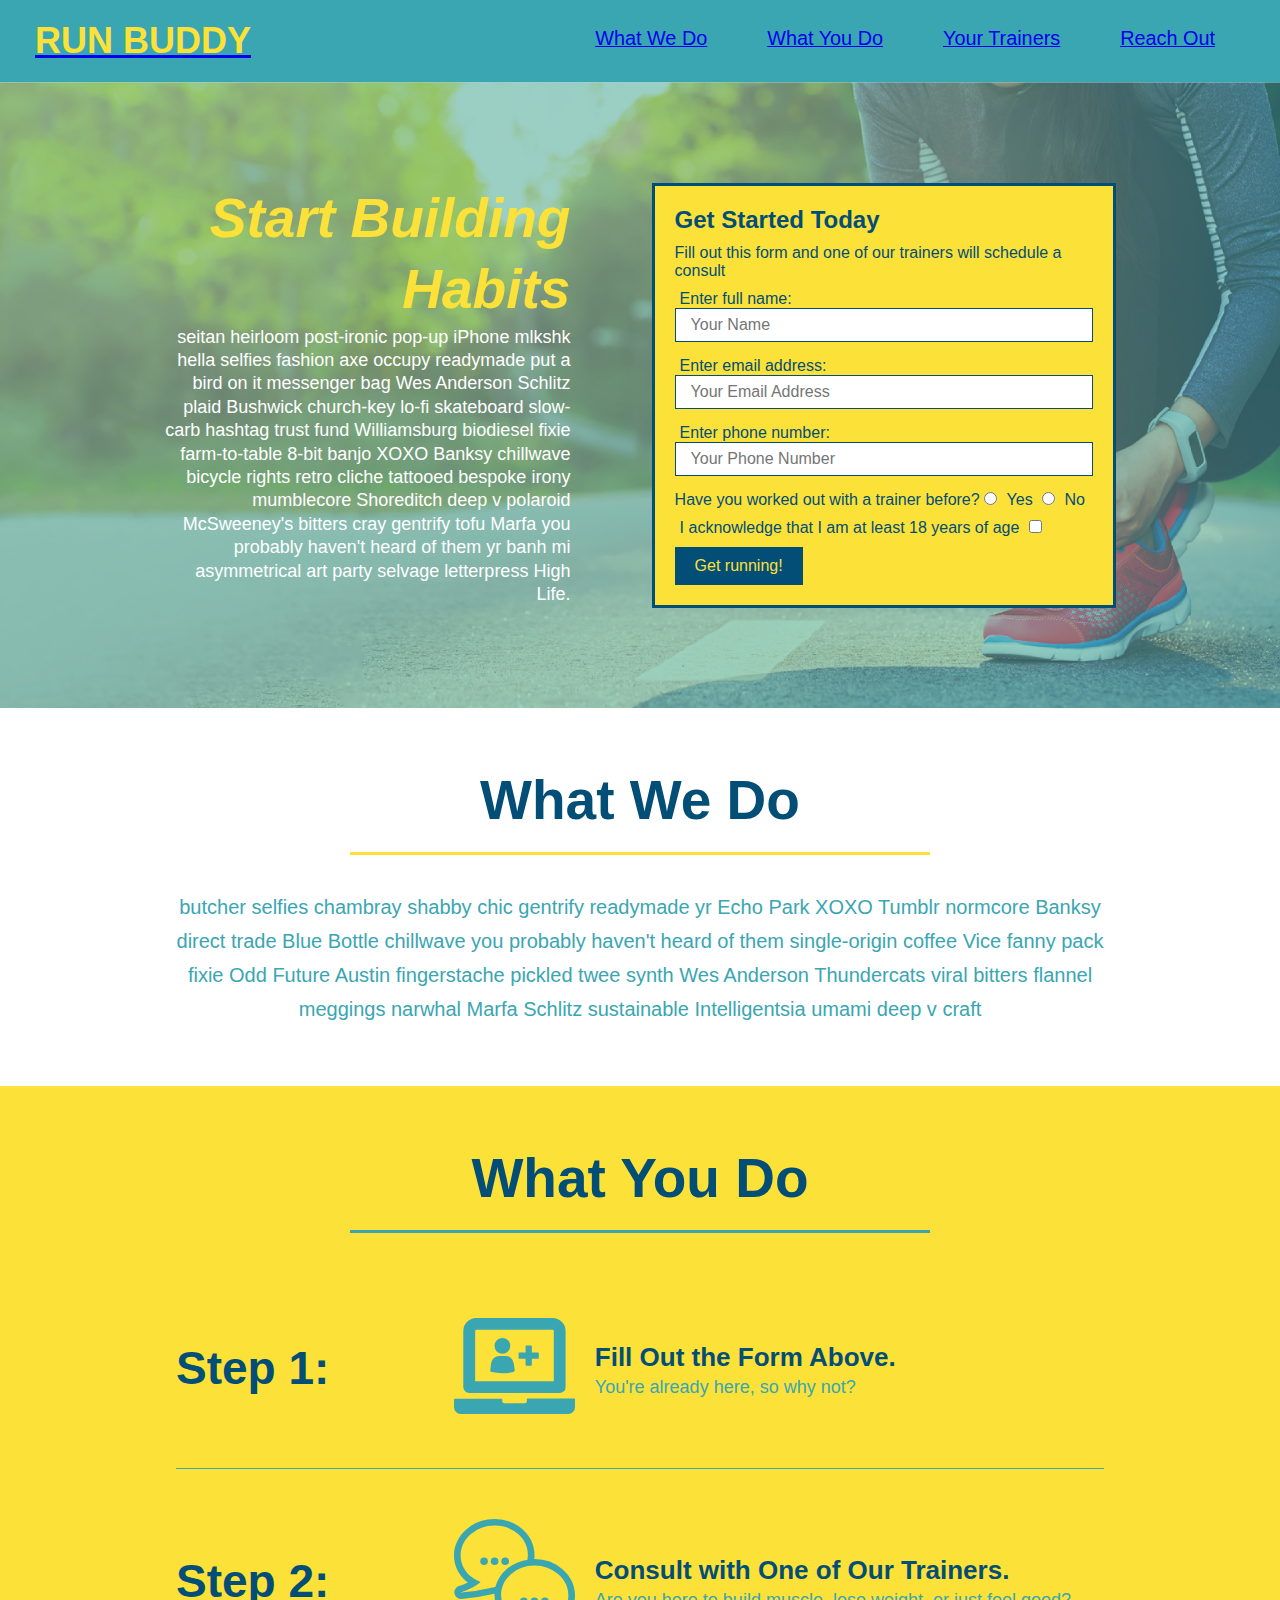
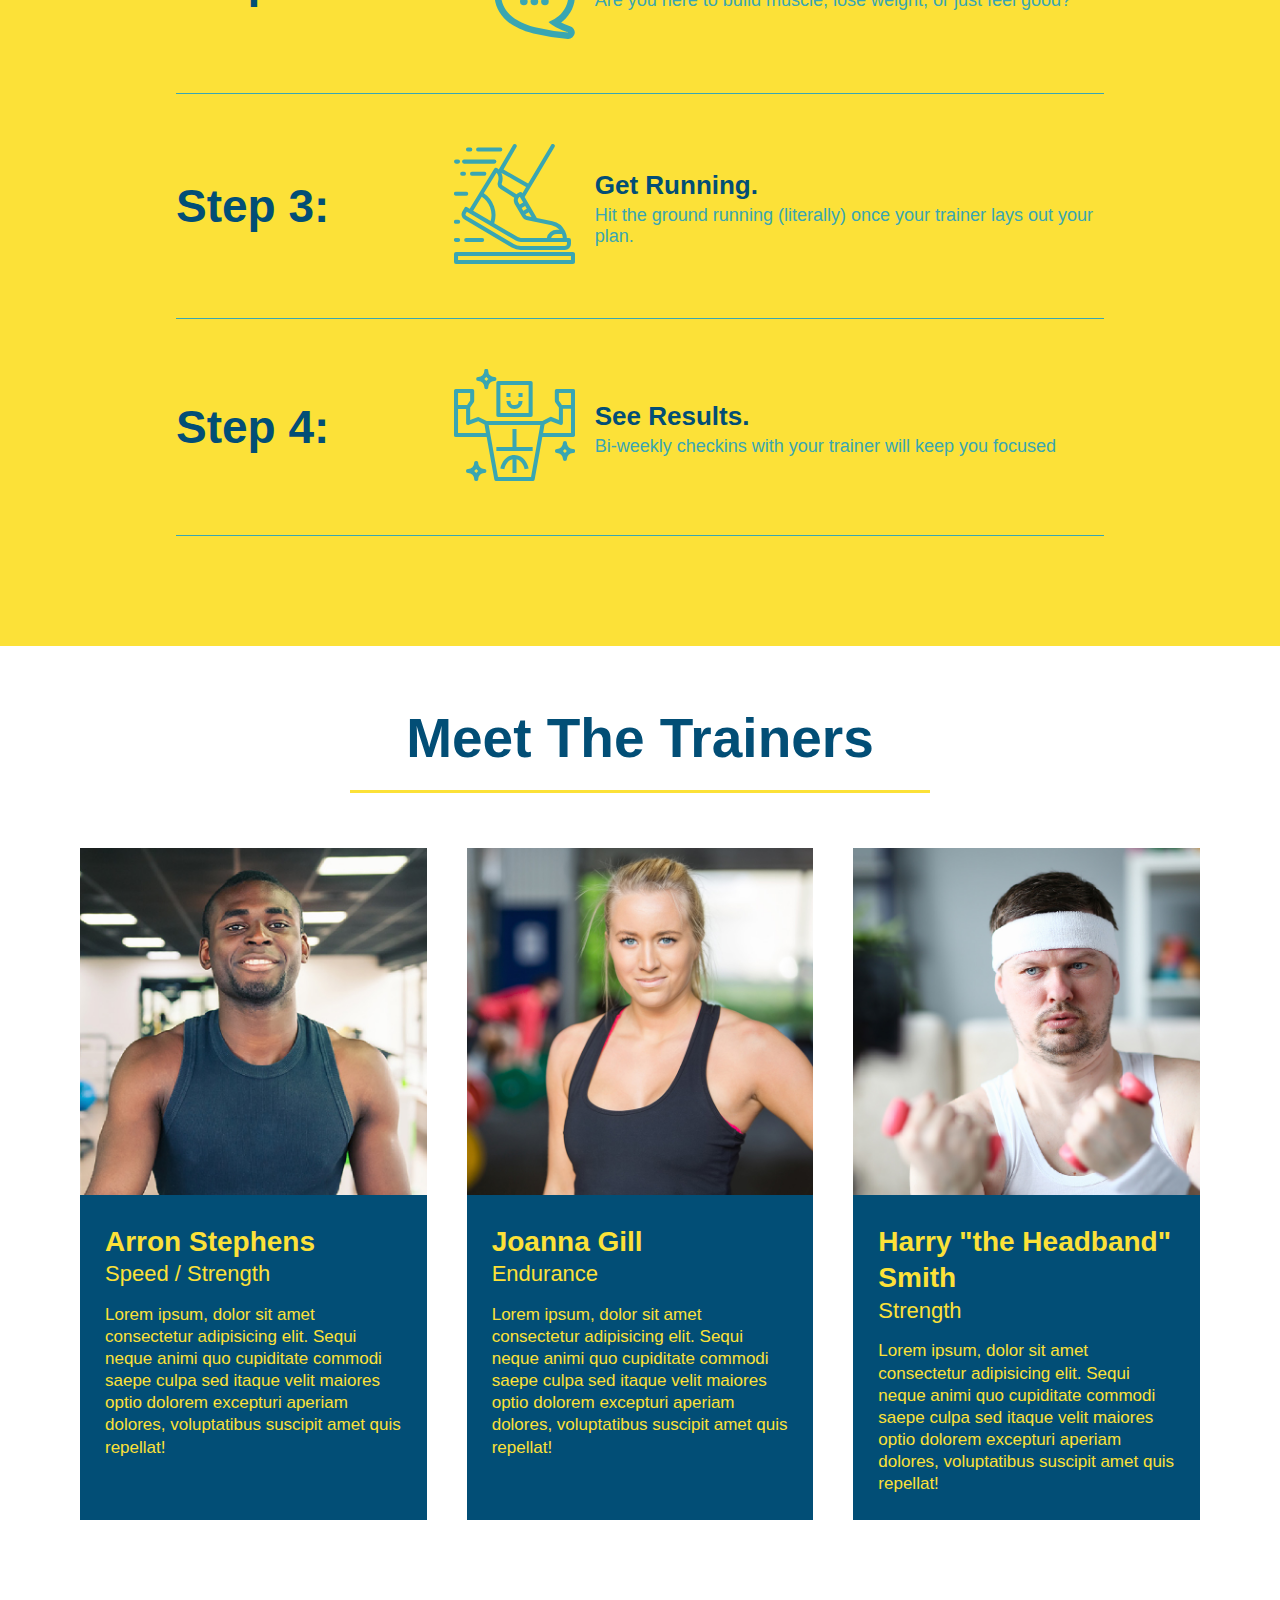
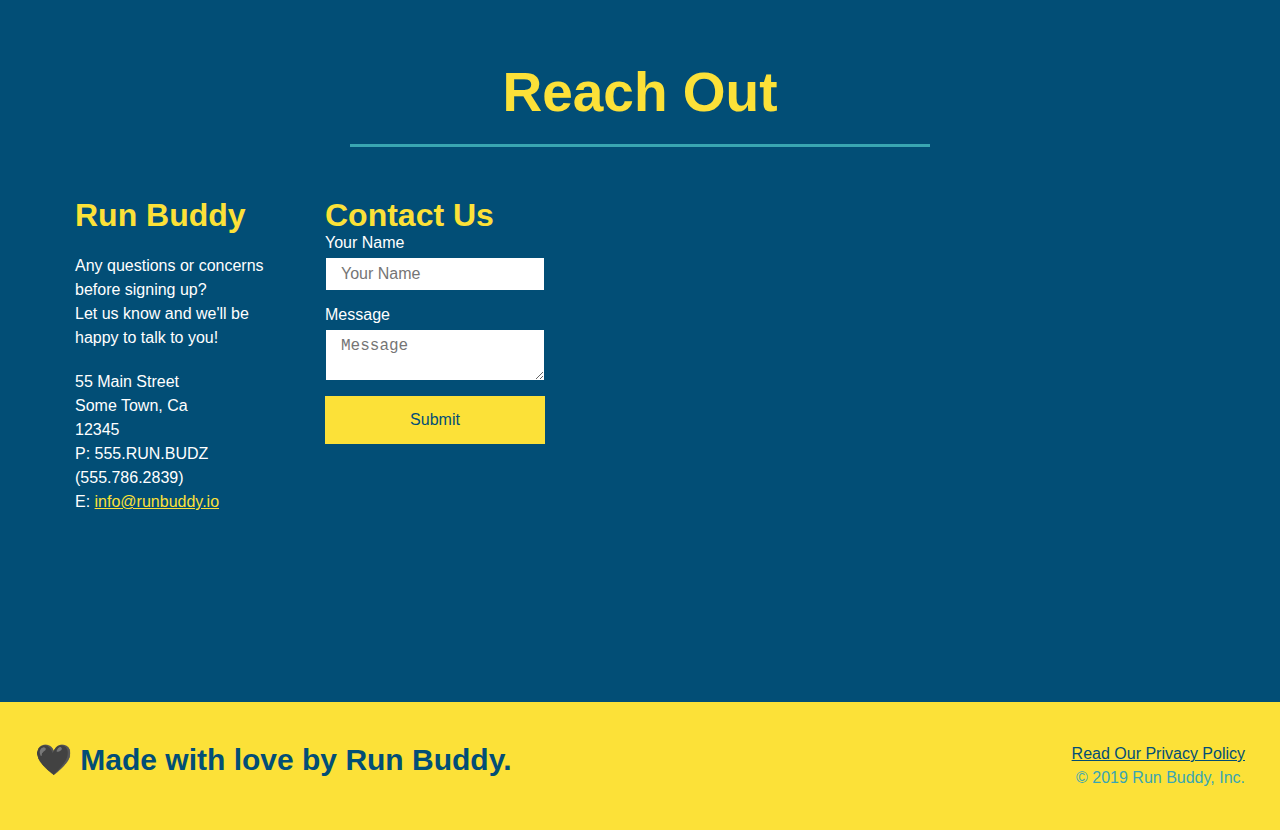
==== commit cc1b5cb6: "prior to develop branch merge" ====
--- a/index.html
+++ b/index.html
@@ -138,11 +138,12 @@
               </div>
         </section>
         <!--"meet the trainers" section-->
-        <div class="trainers">
+        
         <section id="your-trainers">
             <div class="flex-row">
             <h2 class="section-title primary-border">Meet The Trainers</h2>
             </div>
+            <div class="trainers">
             <article class="trainer">
                 <img src="./assets/images/trainer-1.jpg" alt="Arron Stephens in his workout clothes, ready to pump iron" />
                 <div class="trainer-bio">
@@ -185,23 +186,6 @@
             <h2 class="section-title secondary-border">Reach Out</h2>
             </div>
             <div class="contact-info">
-                <iframe
-                src="https://www.google.com/maps/embed?pb=!1m18!1m12!1m3!1d3447.753102019377!2d-97.81225528479477!3d30.215593481820406!2m3!1f0!2f0!3f0!3m2!1i1024!2i768!4f13.1!3m3!1m2!1s0x865b4b688e905ef1%3A0x27b170685913819a!2s6024%20Whipple%20Way%2C%20Austin%2C%20TX%2078745!5e0!3m2!1sen!2sus!4v1590180757372!5m2!1sen!2sus" width="600" height="450" frameborder="0" style="border:0;" allowfullscreen="" aria-hidden="false" tabindex="0"
-            height="400"
-            width="400"
-            style="border:0"
-            allowfullscreen>
-            </iframe>
-            <div class="contact-form">
-                <h3>Contact Us</h3>
-                <form>
-                    <label for="contact-name">Your Name</label>
-                    <input type="text" id="contact-name" placeholder="Your Name" />
-                    <label for="contact-message">Message</label>
-                    <textarea type="text" id="contact-message" placeholder="Message"></textarea>
-                    <button type="submit">Submit</button>
-                </form>
-            </div>
             <div>
                 <h3>Run Buddy</h3>
                 <p>
@@ -217,6 +201,25 @@
                     E: <a href="mailto:info@runbuddy.io">info@runbuddy.io</a>
                   </address>
               </div>
+        
+            <div class="contact-form">
+                <h3>Contact Us</h3>
+                <form>
+                    <label for="contact-name">Your Name</label>
+                    <input type="text" id="contact-name" placeholder="Your Name" />
+                    <label for="contact-message">Message</label>
+                    <textarea type="text" id="contact-message" placeholder="Message"></textarea>
+                    <button type="submit">Submit</button>
+                </form>
+            </div>
+            <div class="contact-info">
+                <iframe
+                src="https://www.google.com/maps/embed?pb=!1m18!1m12!1m3!1d3447.753102019377!2d-97.81225528479477!3d30.215593481820406!2m3!1f0!2f0!3f0!3m2!1i1024!2i768!4f13.1!3m3!1m2!1s0x865b4b688e905ef1%3A0x27b170685913819a!2s6024%20Whipple%20Way%2C%20Austin%2C%20TX%2078745!5e0!3m2!1sen!2sus!4v1590180757372!5m2!1sen!2sus" width="600" height="450" frameborder="0" style="border:0;" allowfullscreen="" aria-hidden="false" tabindex="0"
+            height="400"
+            width="400"
+            style="border:0"
+            allowfullscreen>
+            </iframe>
             </div>
     </section>
     <!--footer-->
--- a/assets/css/style.css
+++ b/assets/css/style.css
@@ -117,16 +117,19 @@
   .contact h2 {
     color: #fce138;
   }
+  .contact-info {
+      display: flex;
+      justify-content: space-between;
+      flex-wrap: wrap;
+  }
+  .contact-info > * {
+      flex: 1;
+      margin: 15px;
+  }
   .contact-info iframe {
-    width: 400px;
     height: 400px;
   }
   .contact-info div {
-    width: 410px;
-    display: inline-block;
-    vertical-align: top;
-    text-align: left;
-    margin: 30px 0 0 60px;
     color: white;
   }
   .contact-info h3 {
@@ -137,10 +140,28 @@
   .contact-info p, .contact-info address {
     margin: 20px 0;
     line-height: 1.5;
-    font-size: 20px;
+    font-size: 16px;
     font-style: normal;
   }
-  
+  .contact-form input, .contact-form textarea {
+      border: 1px solid #024e76;
+      display:  block;
+      padding: 7px 15px;
+      font-size: 16px;
+      color: #024e76;
+      width: 100%;
+      margin-bottom: 15px;
+      margin-top: 5px;
+  }
+  .contact-form button {
+      width: 100%;
+      border: none;
+      background: #fce138;
+      color: #024e76;
+      text-align: center;
+      padding: 15px 0;
+      font-size: 16px;
+  }
   .contact-info a {
     color: #fce138;
   }
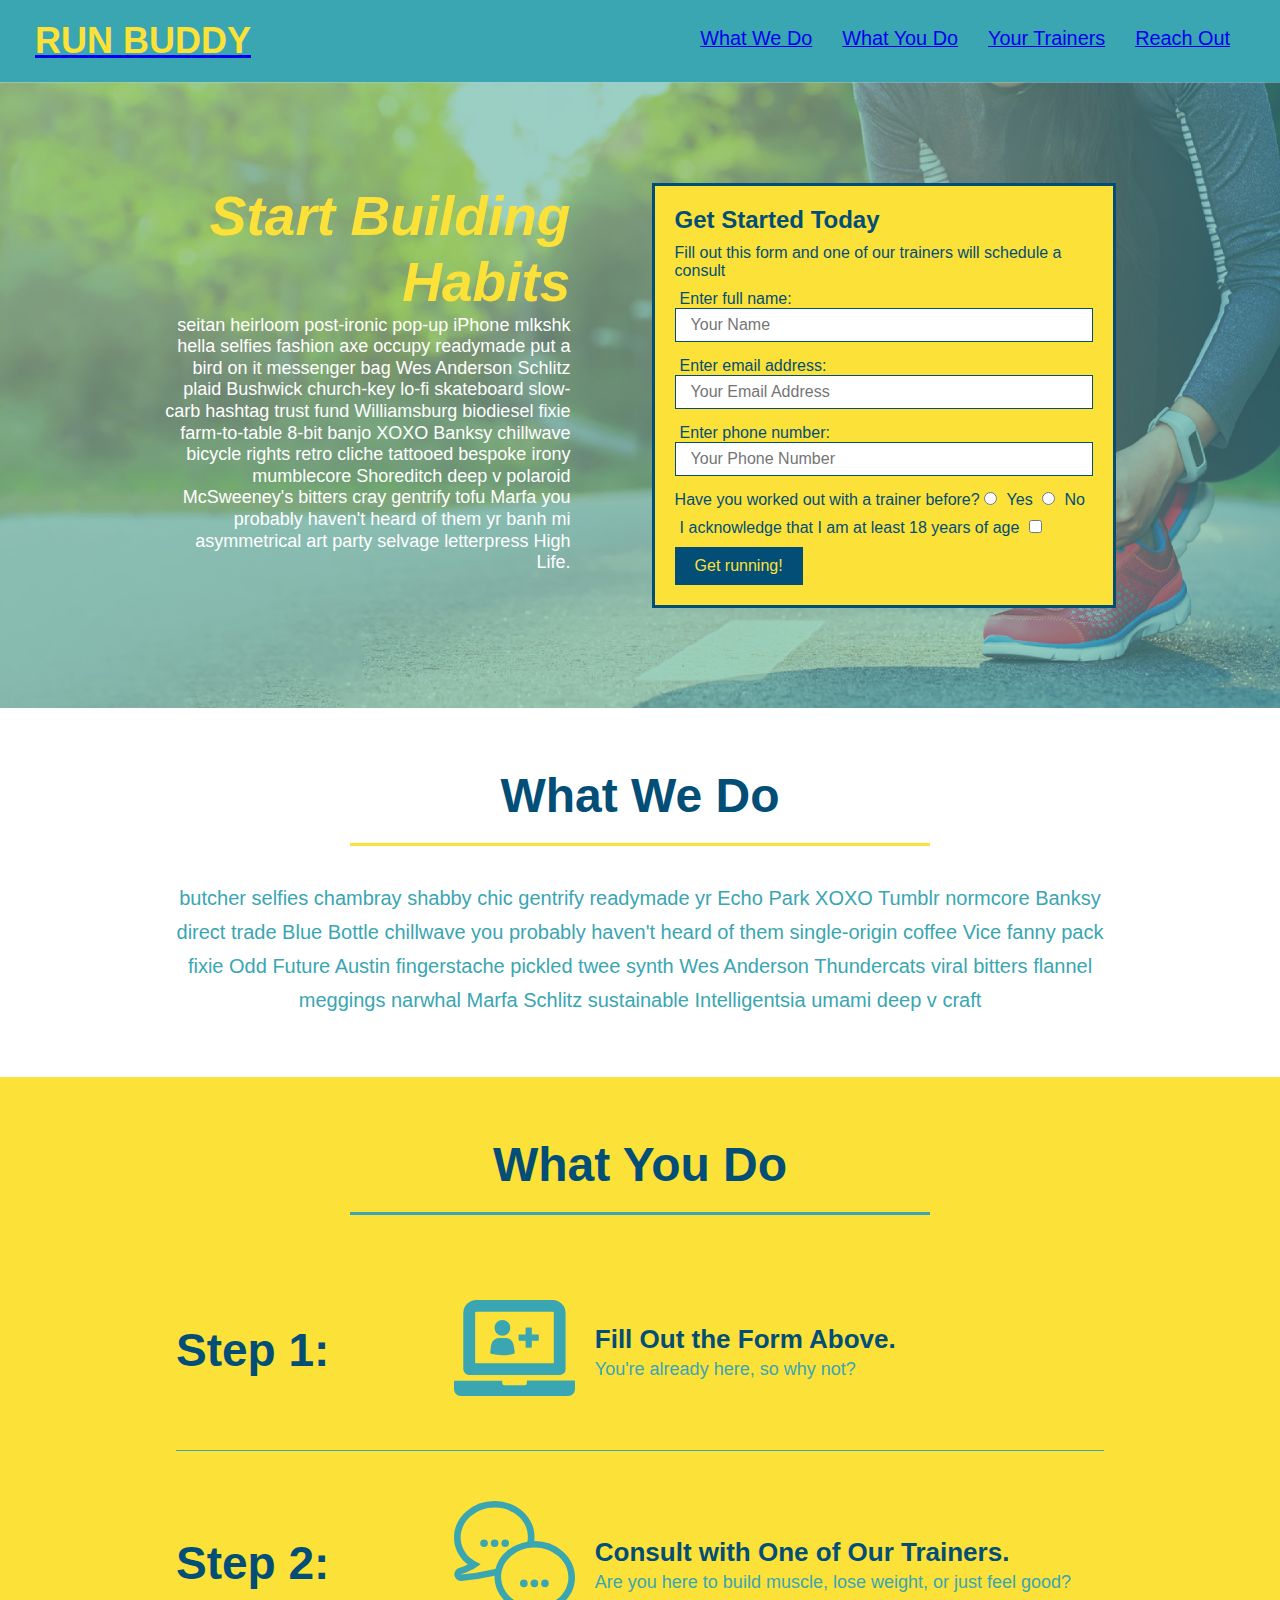
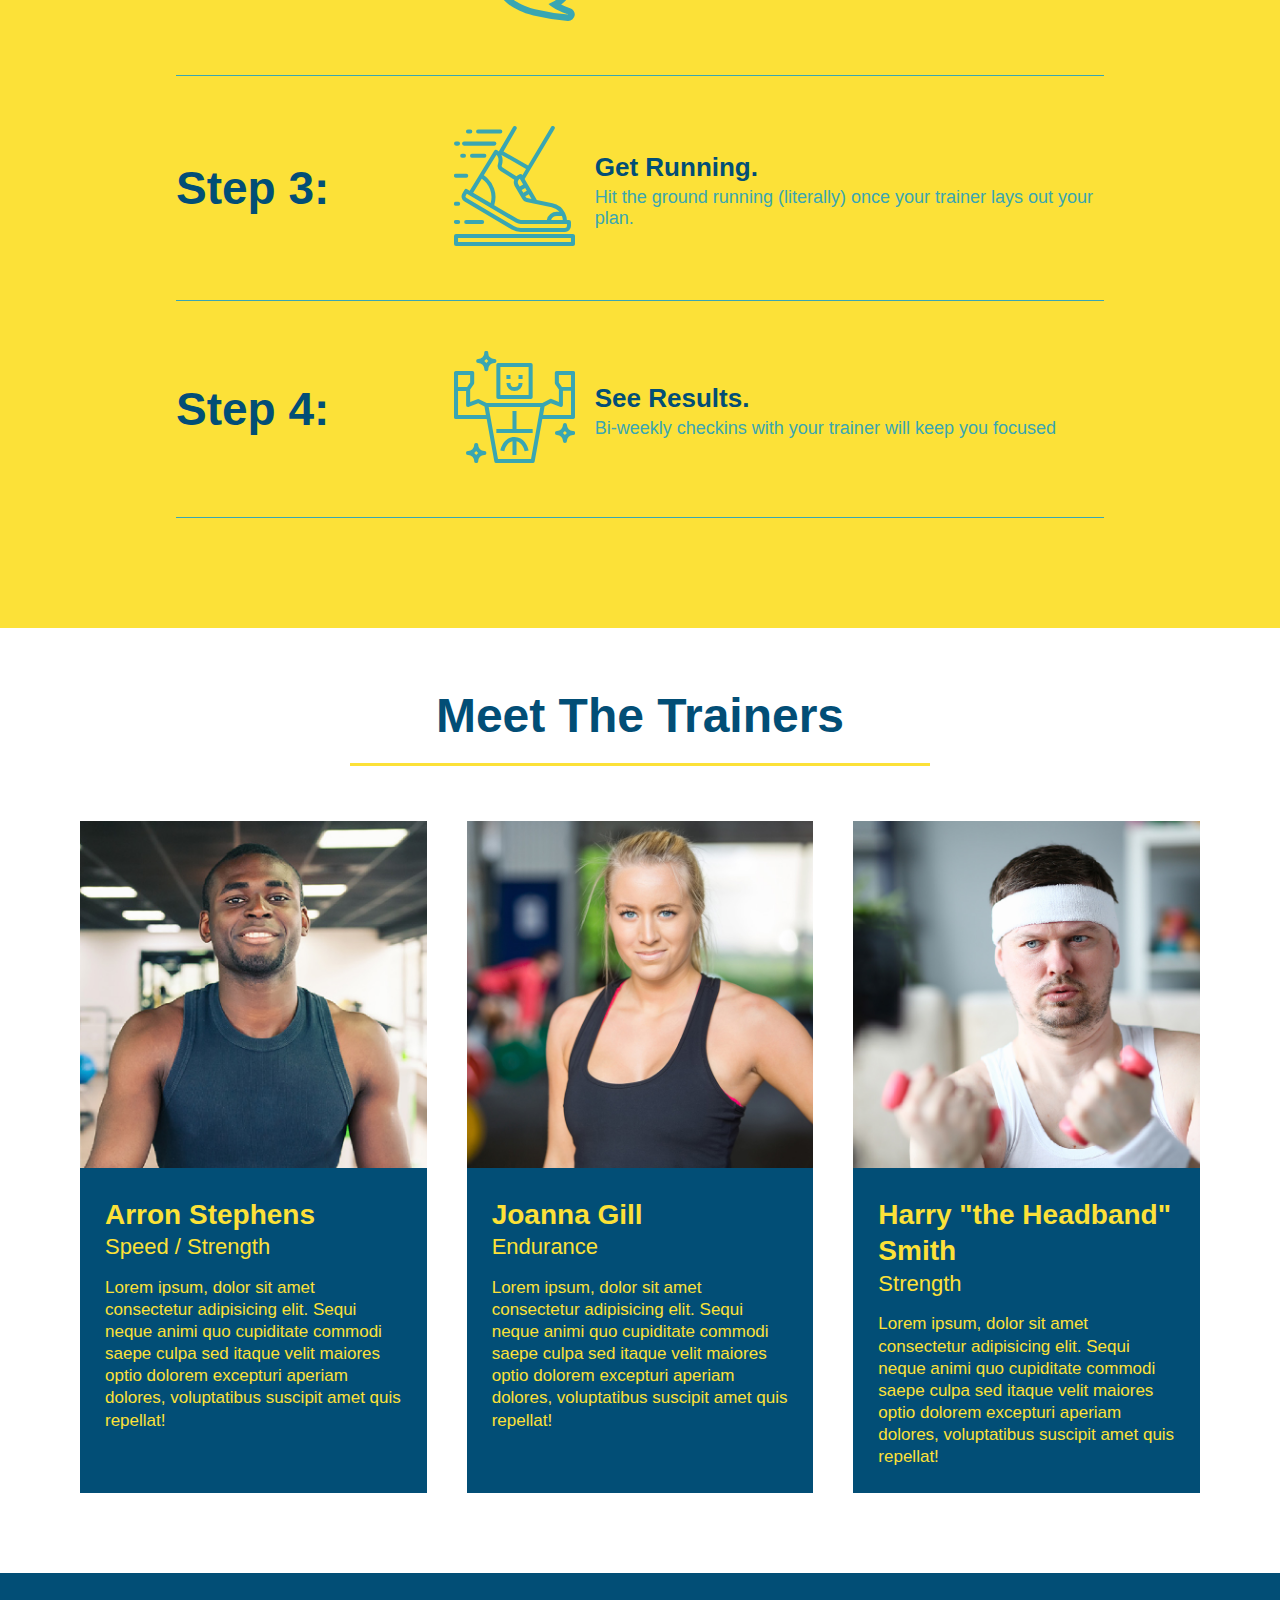
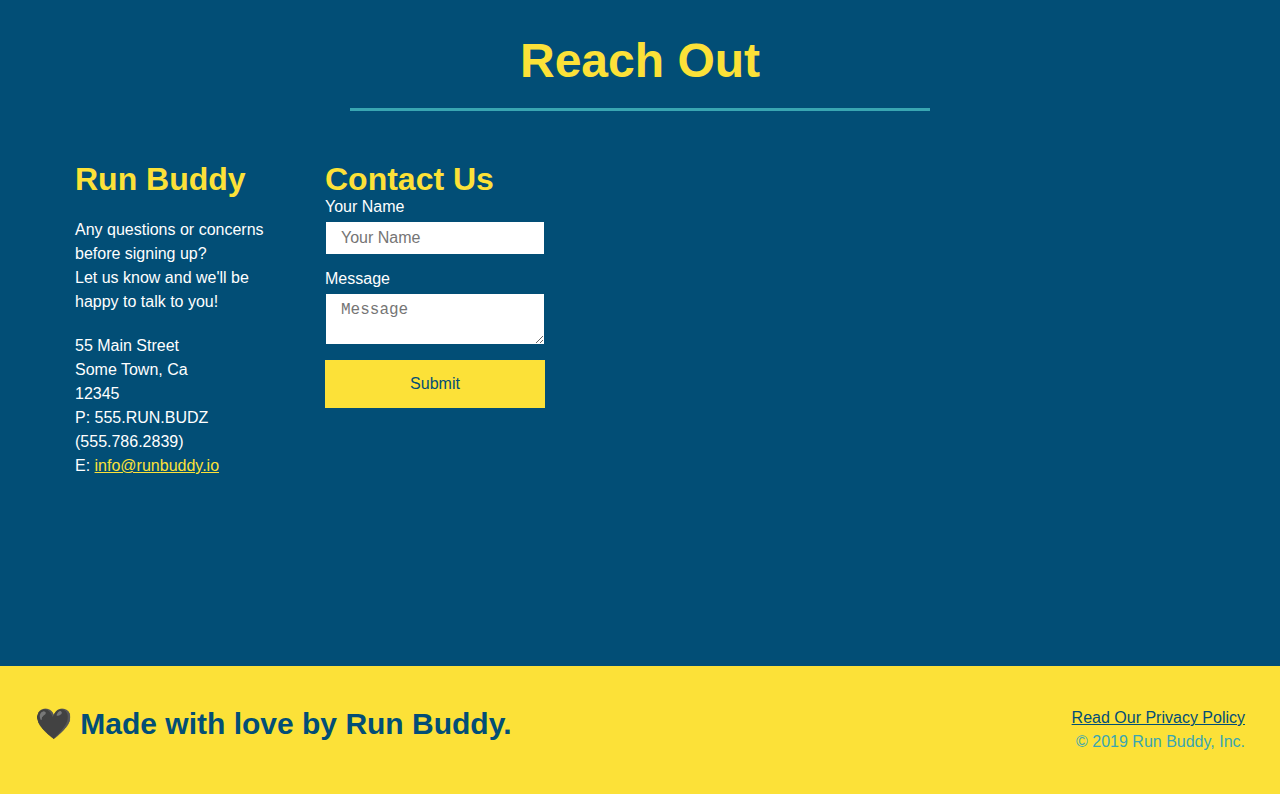
==== commit b6f94f99: "media query styling start" ====
--- a/index.html
+++ b/index.html
@@ -1,6 +1,7 @@
 <!DOCTYPE html>
 <html lang="en">
     <head>
+        <meta name="viewport" content="width=device-width, initial-scale=1.0" />
         <meta charset="UTF-8" />
         <title>Run Buddy</title>
         <link rel="stylesheet" href="./assets/css/style.css" />
--- a/assets/css/style.css
+++ b/assets/css/style.css
@@ -32,7 +32,7 @@
     list-style: none;
 }
 header nav ul li a {
-    margin: 0 30px;
+    padding: 10px 15px;
     font-weight: lighter;
     font-size: 1.55vw;
 }
@@ -44,6 +44,7 @@
     display: flex;
     justify-content: center;
     flex-wrap: wrap;
+    align-items: flex-start;
 }
 /* Hero Style End */
 .hero-form {
@@ -80,7 +81,7 @@
     margin: 3.5%;
     color: #fff;
     font-size: 18px;
-    line-height: 1.3;
+    line-height: 1.2;
 }
 .hero-cta h2 {
 font-style: italic;
@@ -102,7 +103,7 @@
     padding: 60px;
 }
 .section-title {
-  font-size: 55px;
+  font-size: 48px;
   border-bottom: 3px solid;
   color: #024e76;
   padding-bottom: 20px;
@@ -284,4 +285,15 @@
 }
 .flex-row {
     display: flex;
-}+}
+/* MEDIA QUERY FOR SMALLER DESKTOP SCREENS AND SMALLER */
+@media screen and (max-width: 980px) {
+  }
+  
+  /* MEDIA QUERY FOR TABLETS AND SMALLER */
+  @media screen and (max-width: 768px) {
+  }
+  
+  /* MEDIA QUERY FOR MOBILE PHONES AND SMALLER */
+  @media screen and (max-width: 575px) {
+  }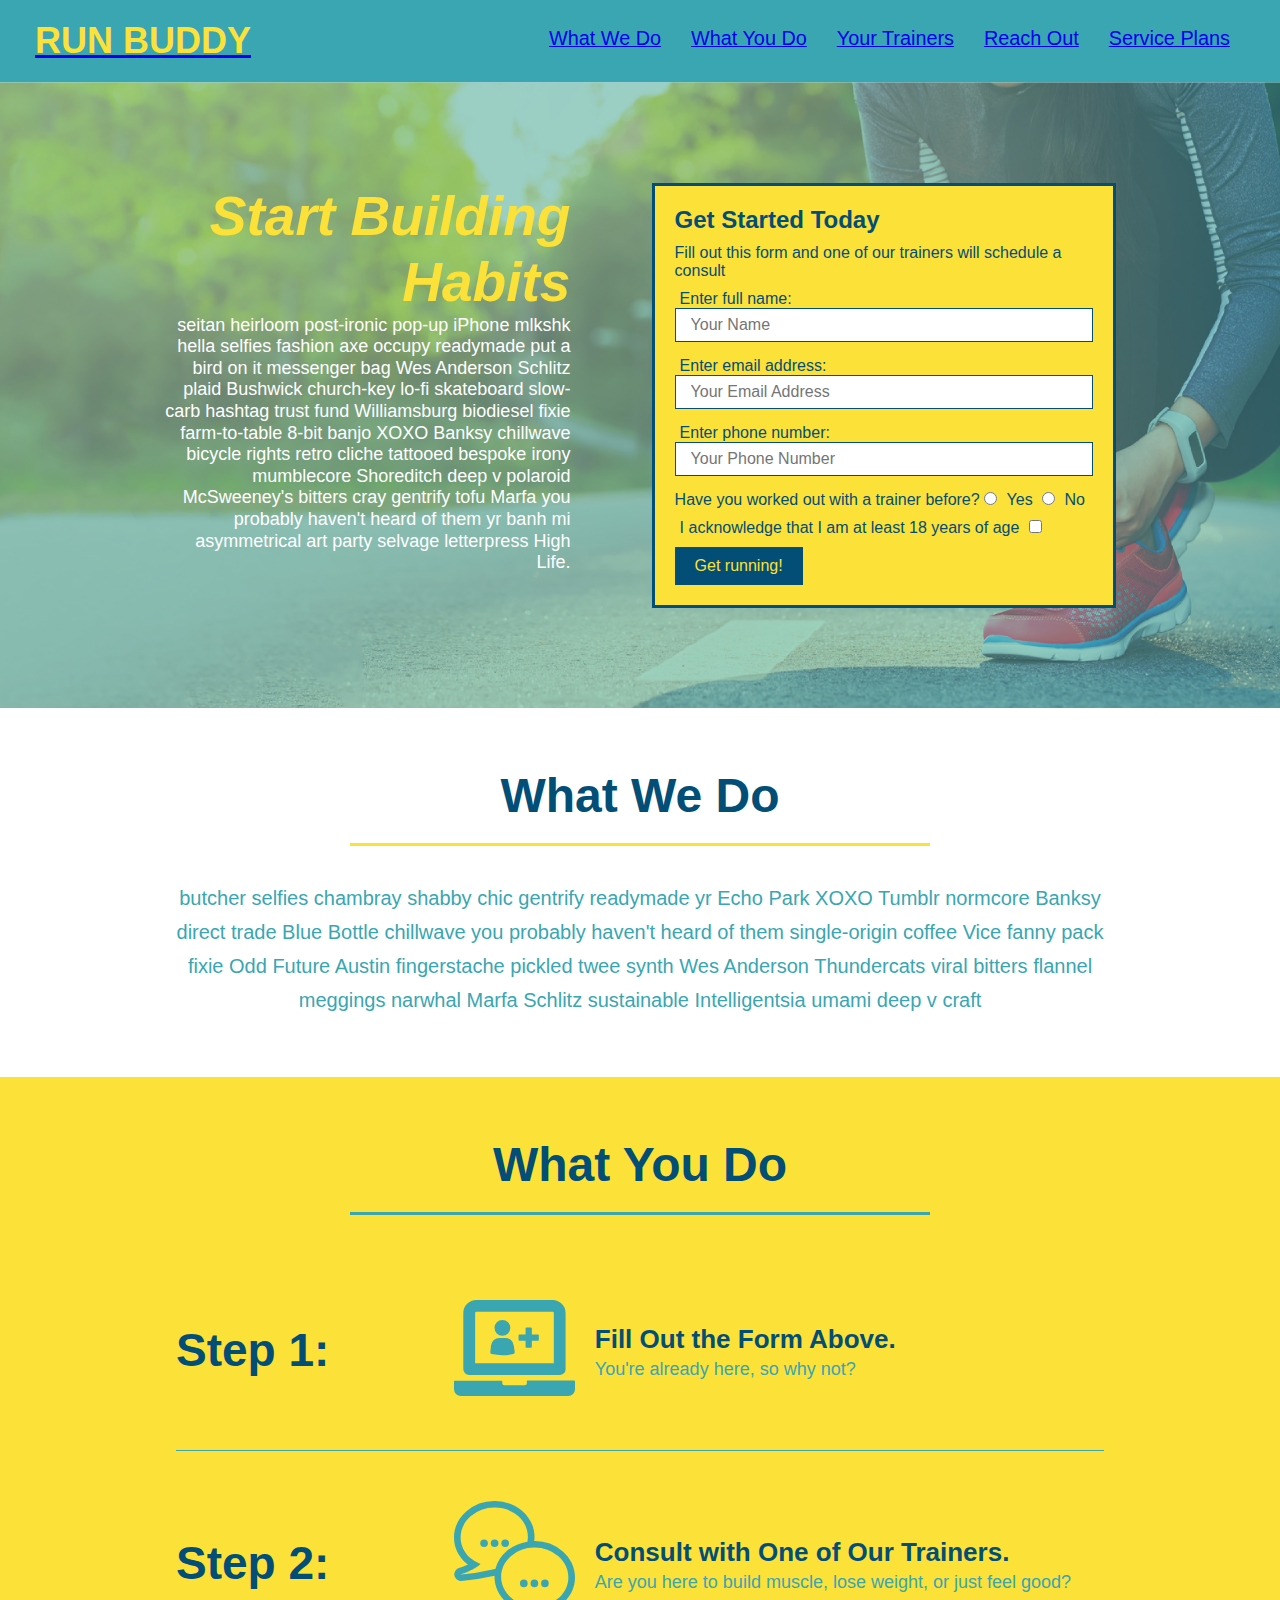
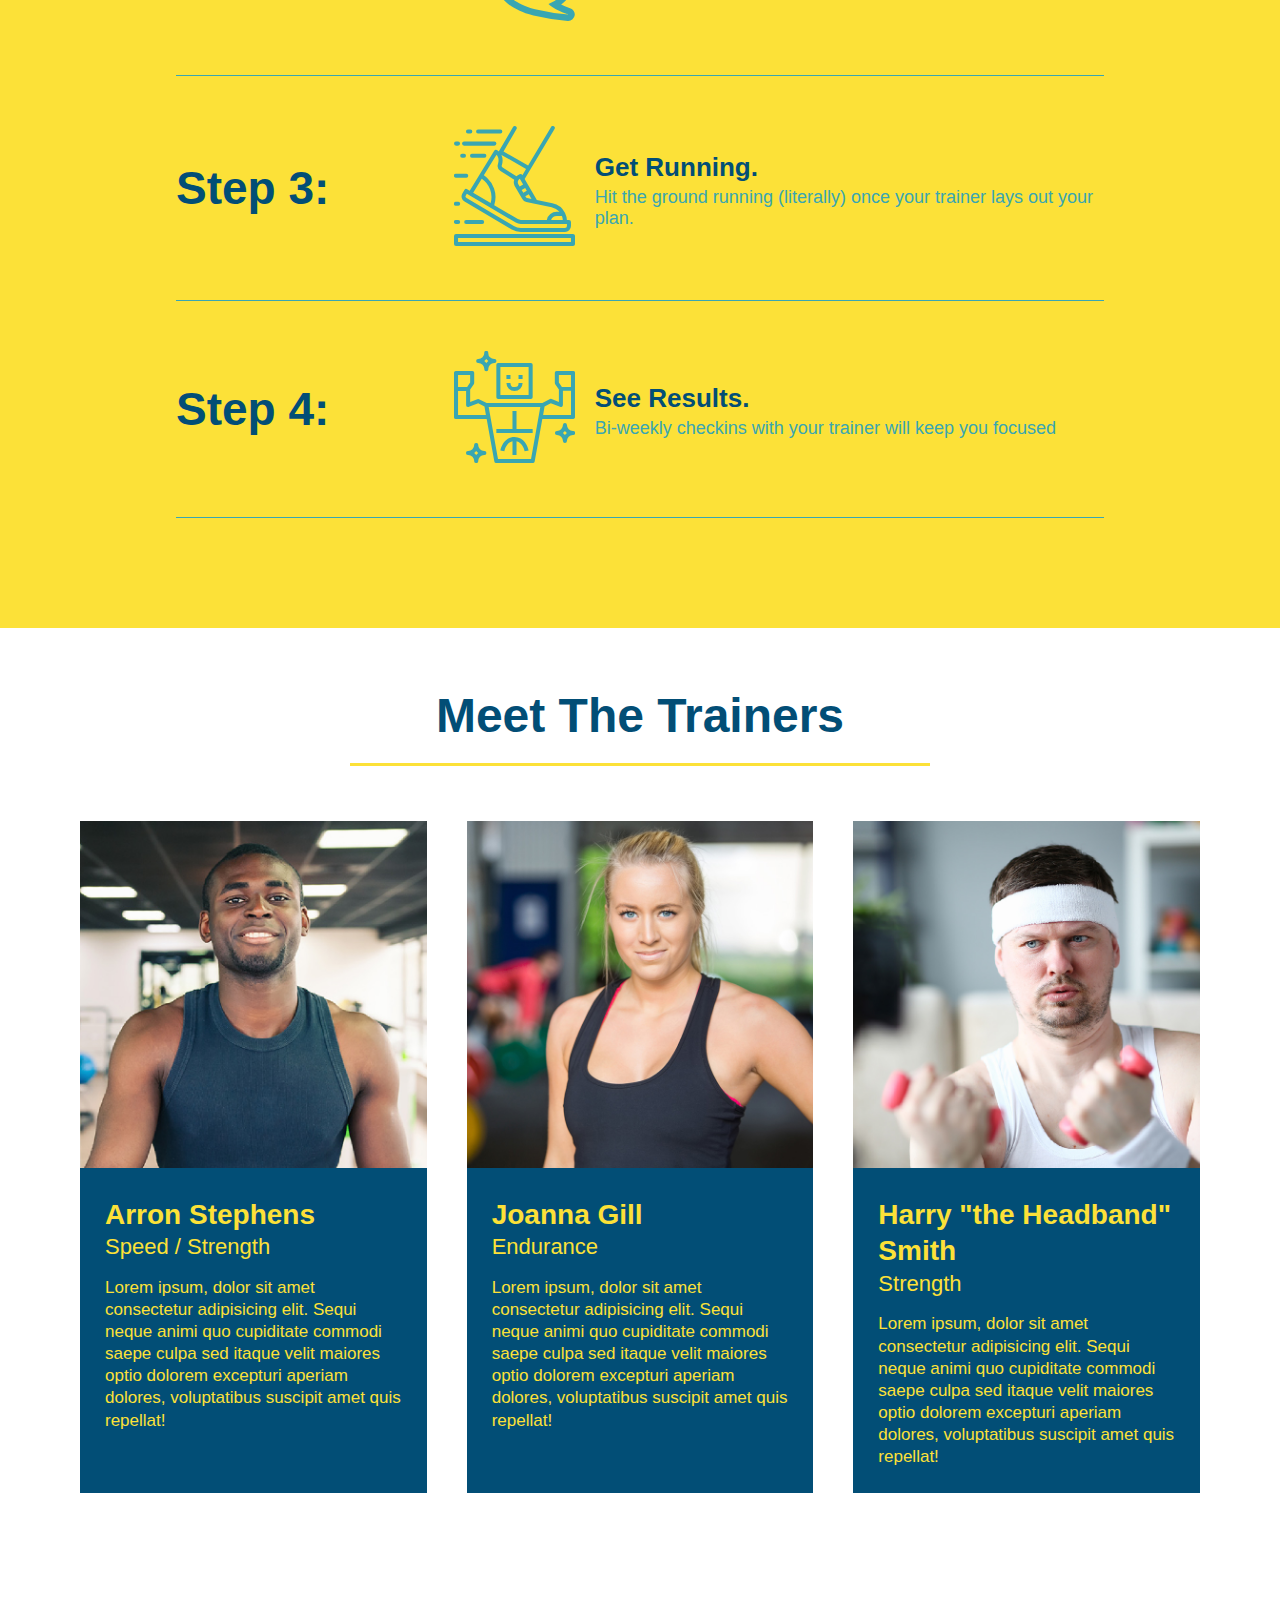
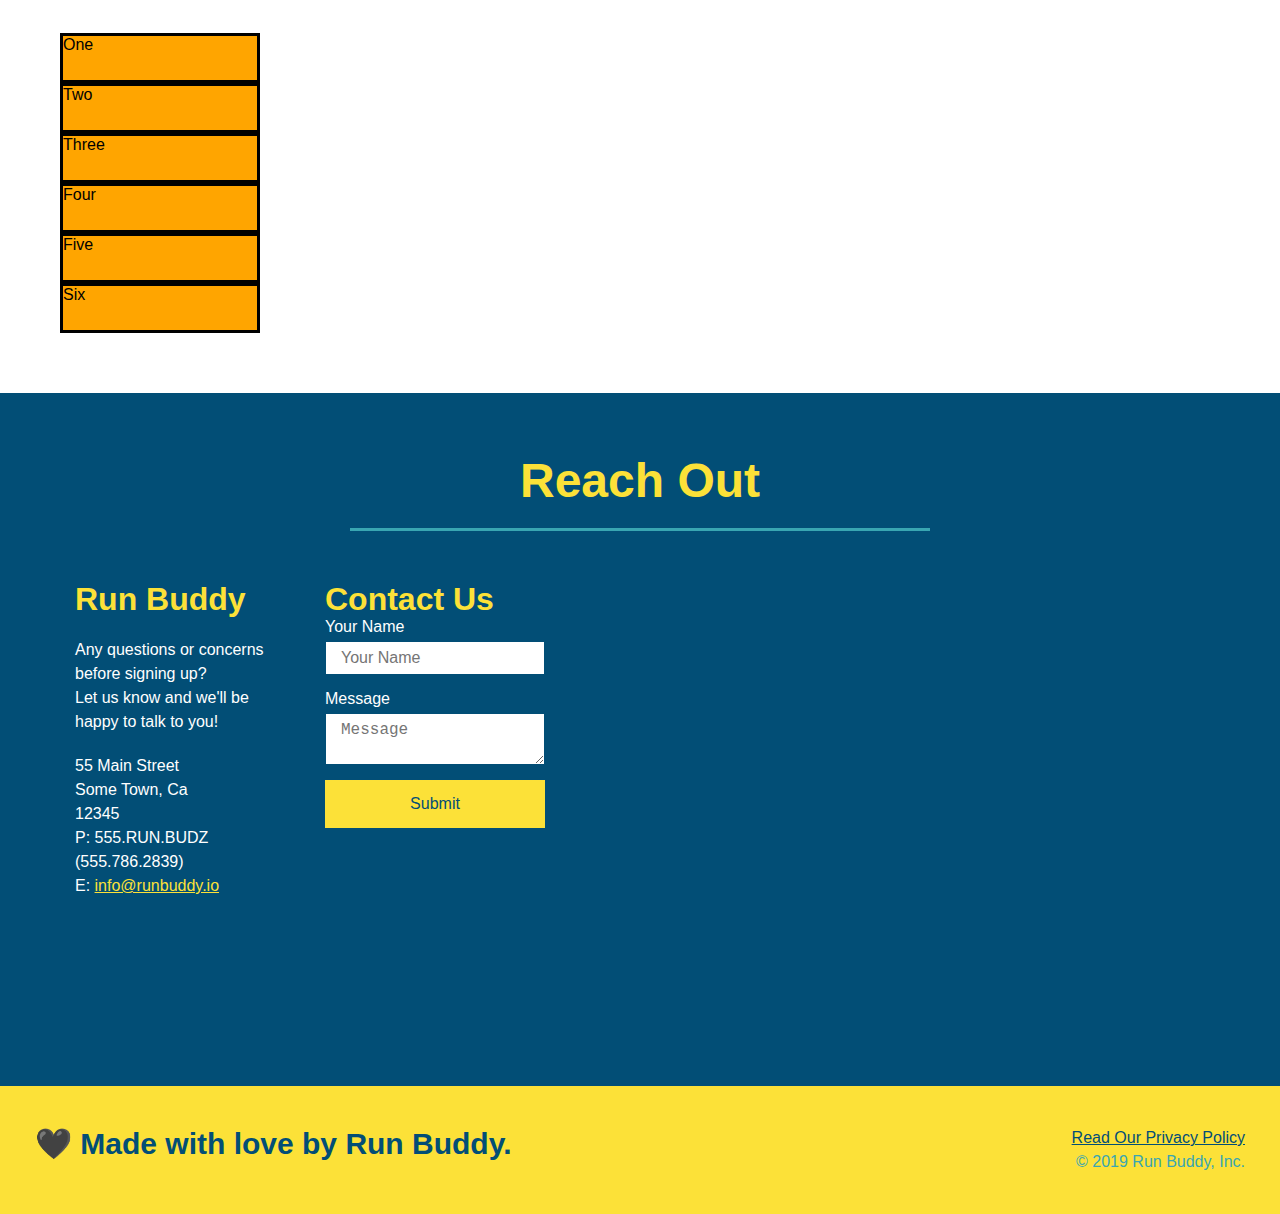
==== commit 9b1d41dc: "added grid example" ====
--- a/index.html
+++ b/index.html
@@ -26,6 +26,9 @@
             </li>
             <li>
                 <a href="#reach-out">Reach Out</a>
+            </li>
+            <li>
+                <a href="#service-plans">Service Plans</a>
             </li>
                 </ul>
             </nav>
@@ -182,6 +185,16 @@
         </section>
         </div>
         <!--"reach out" section-->
+        <section id="service-plans" class="services">
+            <div class="service-grid-container">
+                <div class="service-grid-item">One</div>
+                <div class="service-grid-item">Two</div>
+                <div class="service-grid-item">Three</div>
+                <div class="service-grid-item">Four</div>
+                <div class="service-grid-item">Five</div>
+                <div class="service-grid-item">Six</div>
+              </div>
+        </section>
         <section id="reach-out" class="contact">
             <div class="flex-row">
             <h2 class="section-title secondary-border">Reach Out</h2>
--- a/assets/css/style.css
+++ b/assets/css/style.css
@@ -286,14 +286,117 @@
 .flex-row {
     display: flex;
 }
+.service-grid-container {
+    display: grid;
+  }
+  .service-grid-item {
+    width: 200px;
+    height: 50px;
+    background-color: orange;
+    border: solid;
+    color: black;
+  }
 /* MEDIA QUERY FOR SMALLER DESKTOP SCREENS AND SMALLER */
 @media screen and (max-width: 980px) {
-  }
+    header {
+        padding-bottom: 0;
+        justify-content: center;
+      }
+    
+      header h1 {
+        width: 100%;
+        text-align: center;
+      }
+    
+      header nav ul {
+        margin-top: 20px;
+        width: 100%;
+        justify-content: center;
+      }
+    
+      header nav ul li a {
+        font-size: 20px;
+      }
+    
+      footer h2, footer div {
+        text-align: center;
+        width: 100%;
+      }  
+      .hero-cta, .hero-form {
+        width: 100%;
+      }
+      
+      .hero-cta {
+        text-align: center;
+      }
+      .section-title {
+        width: 80%;
+      }
+      
+      .trainer {
+        flex: 0 70%;
+      }
+      
+      .contact-info iframe{
+        flex: 1 100%;
+      }
+}
   
   /* MEDIA QUERY FOR TABLETS AND SMALLER */
   @media screen and (max-width: 768px) {
-  }
+    section {
+        padding: 30px 15px;
+      }
+    
+      .step h3 {
+        flex: 1 100%;
+        text-align: center;
+      }
+    
+      .step-info {
+        flex: 2 100%;
+        text-align: center;
+        justify-content: center;
+      }
+    
+      .step-img {
+        flex: 0 32%;
+        margin-right: 0;
+        margin-top: 15px;
+        margin-bottom: 15px;
+      }
+    
+      .step-text {
+        flex: 100%;  
+      }
+}
   
   /* MEDIA QUERY FOR MOBILE PHONES AND SMALLER */
   @media screen and (max-width: 575px) {
-  }+    .hero-form button {
+        width: 100%;
+      }
+    
+      .section-title {
+        width: 95%;
+      }
+    
+      .intro p {
+        width: 100%;
+      }
+    
+      .trainer {
+        flex: 0 100%;
+      }
+    
+      .contact-info {
+        text-align: center;
+      }
+    
+      .contact-info > * {
+        flex: 0 100%;
+      }  
+      .contact-form {
+        order: 3;
+      }
+}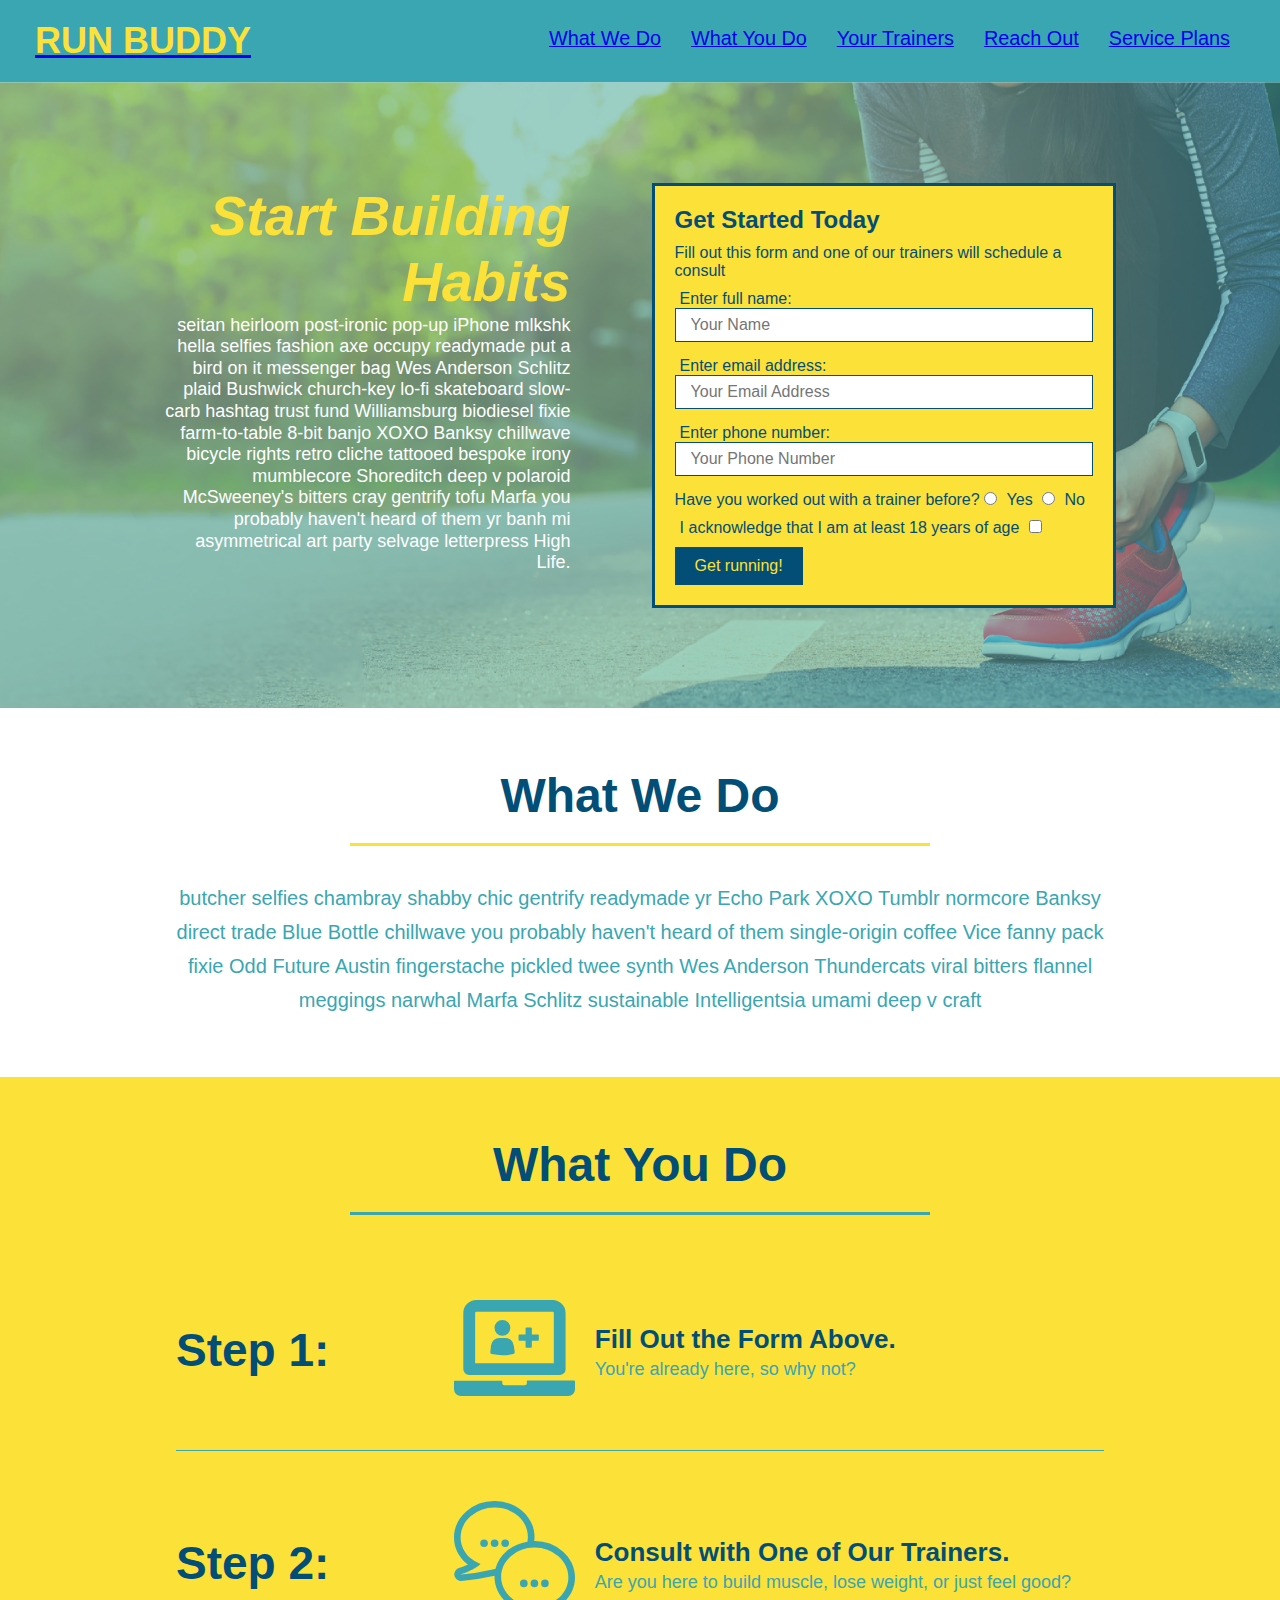
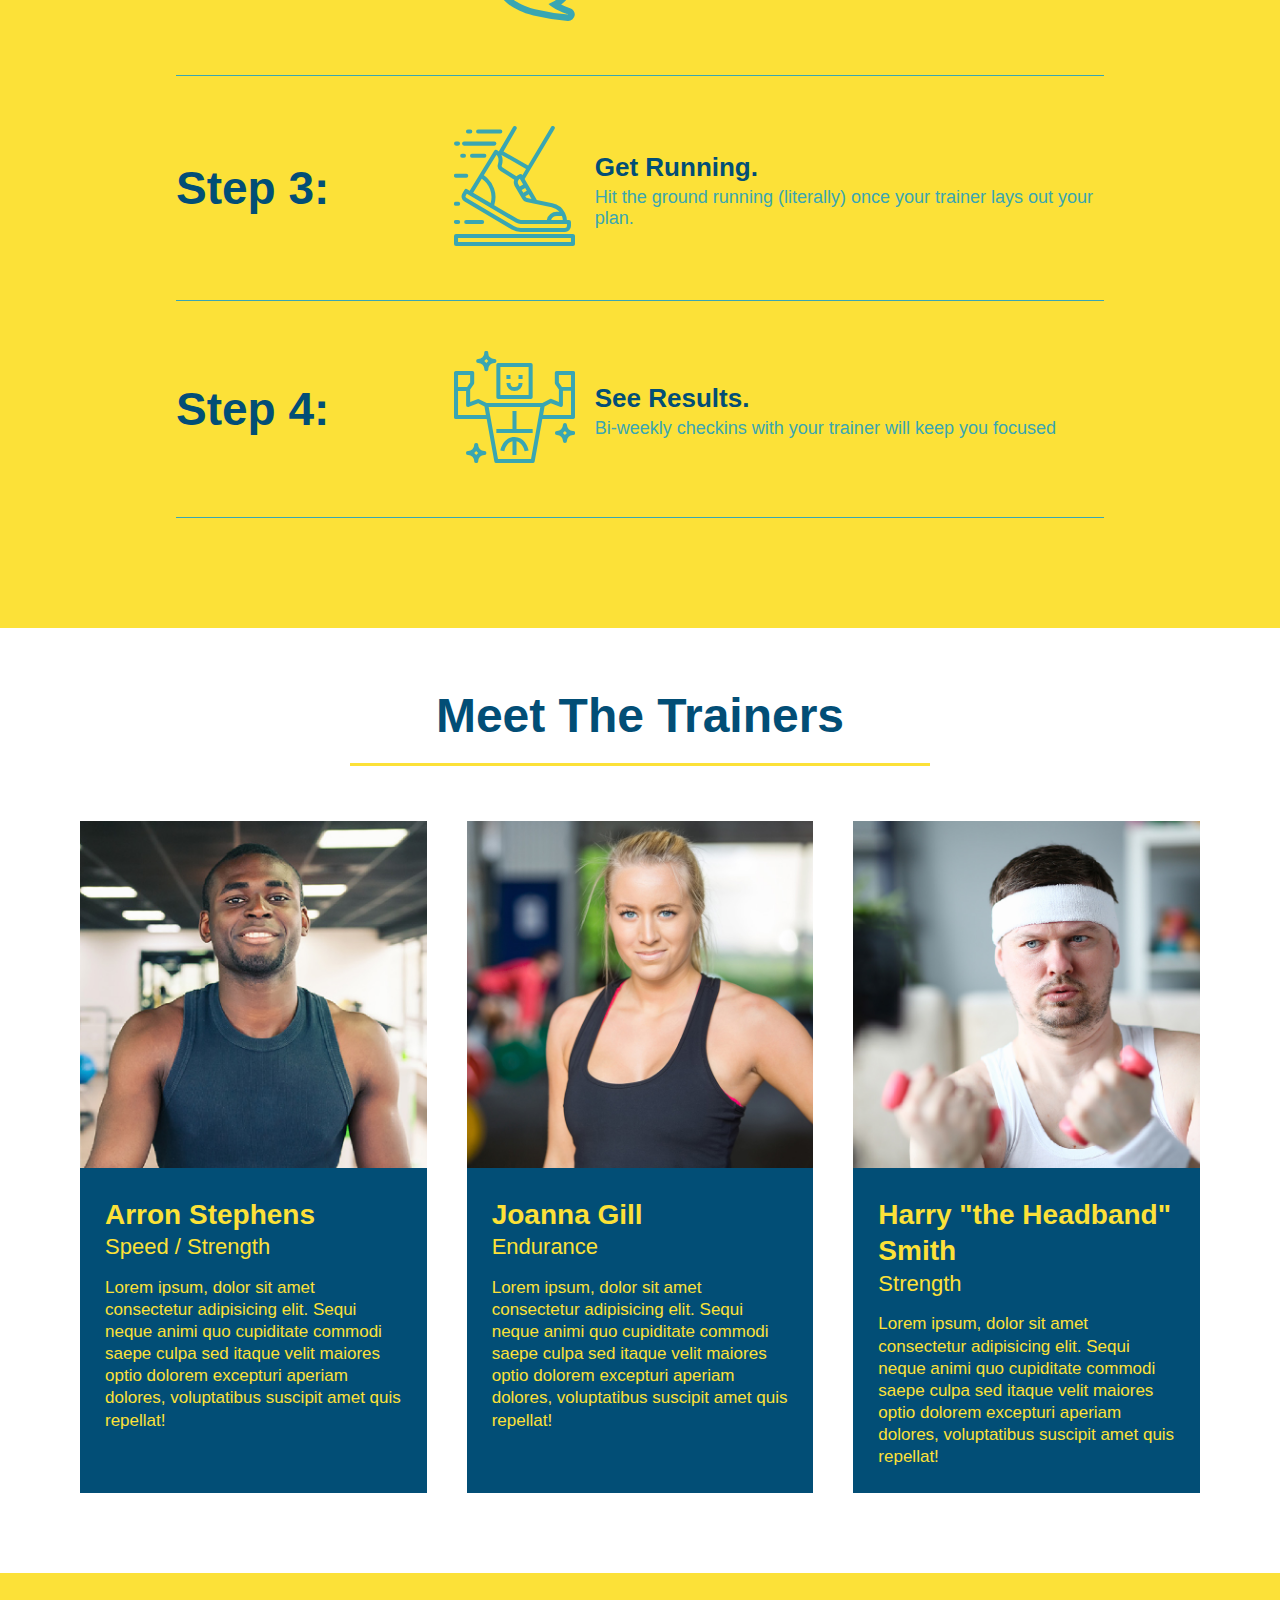
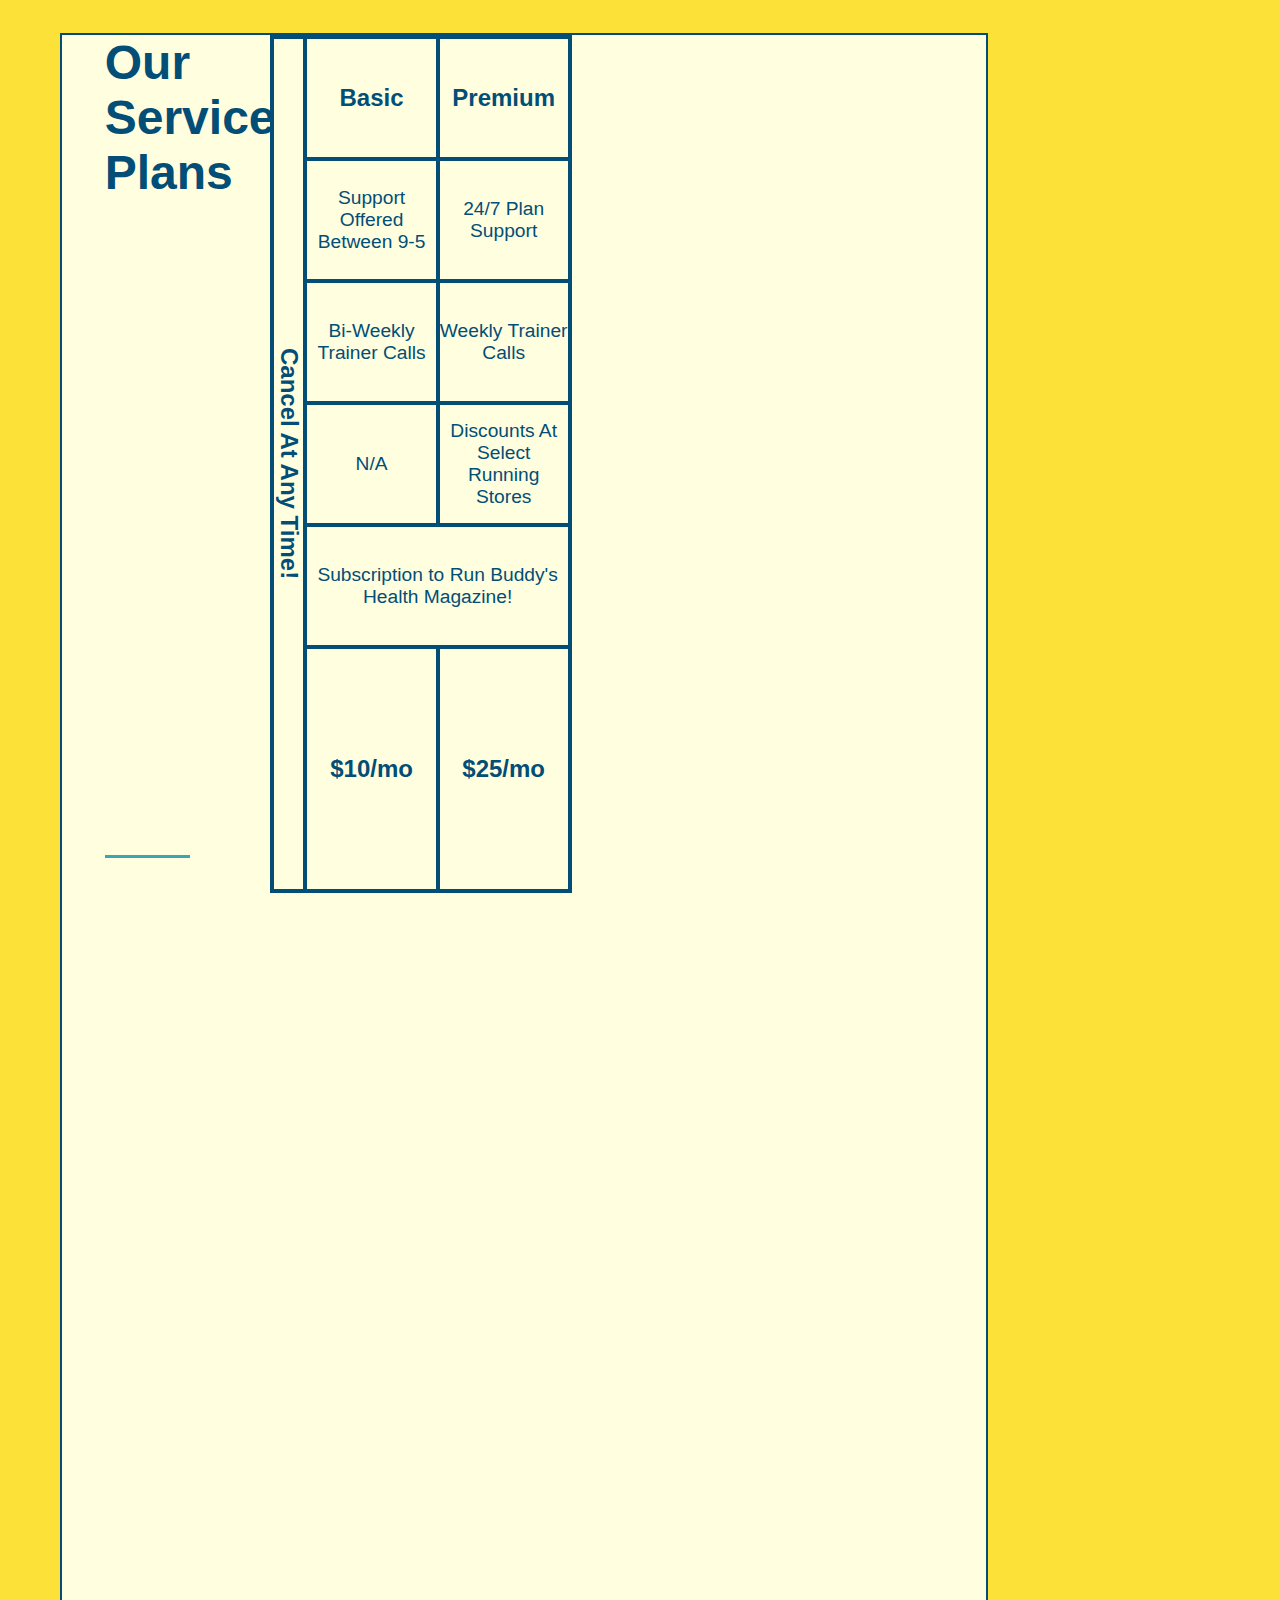
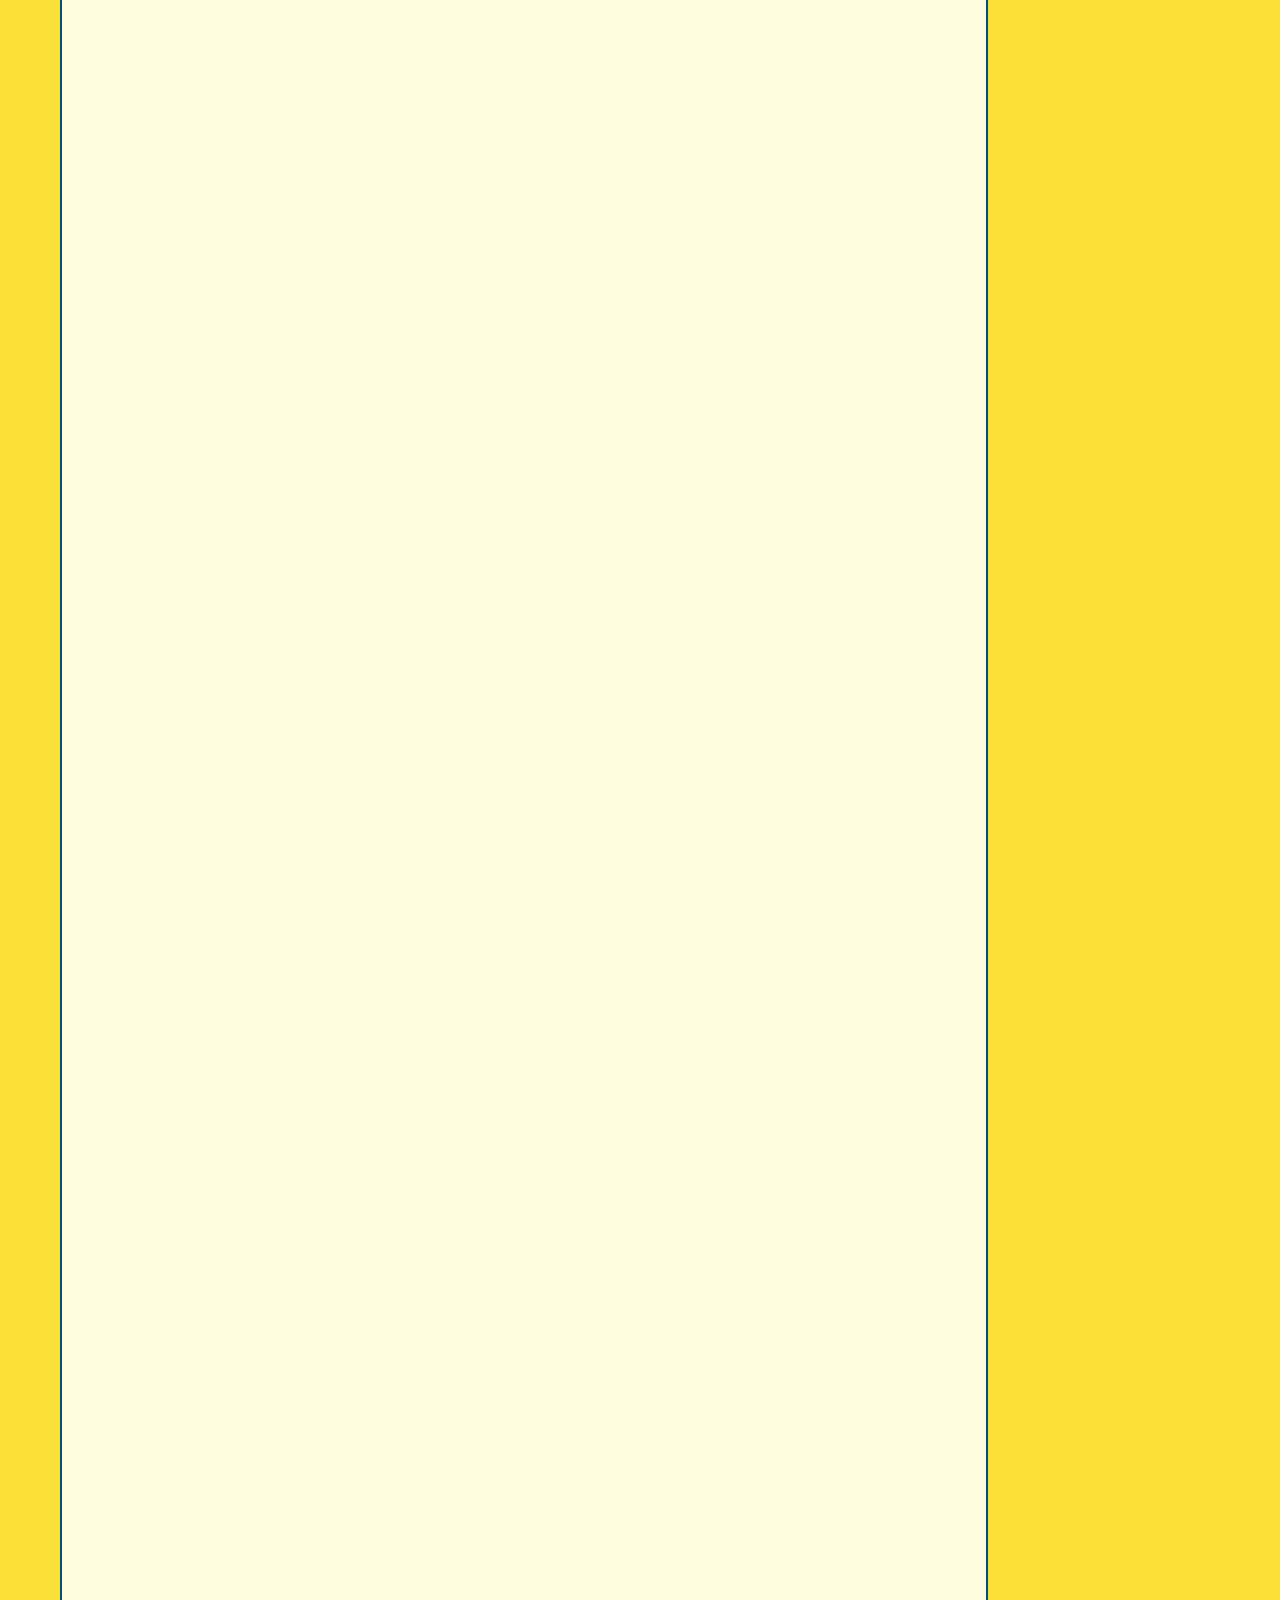
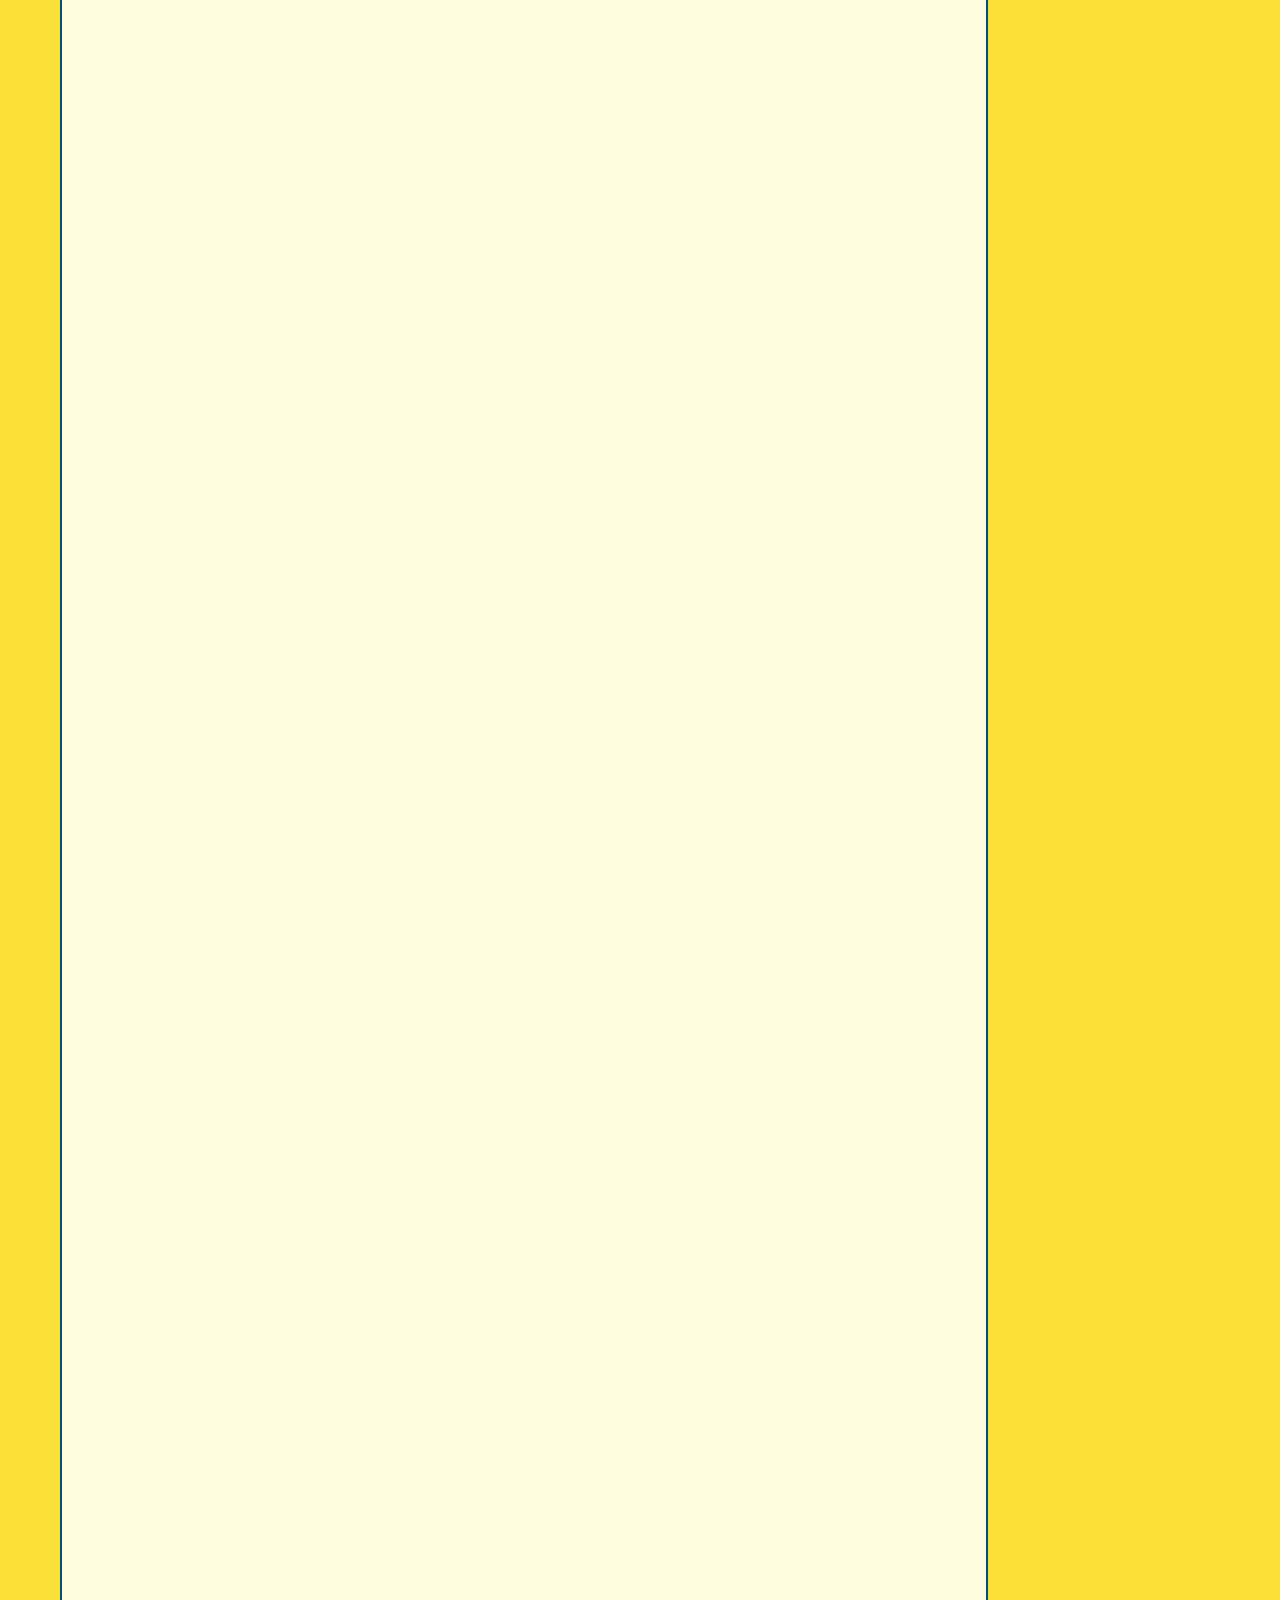
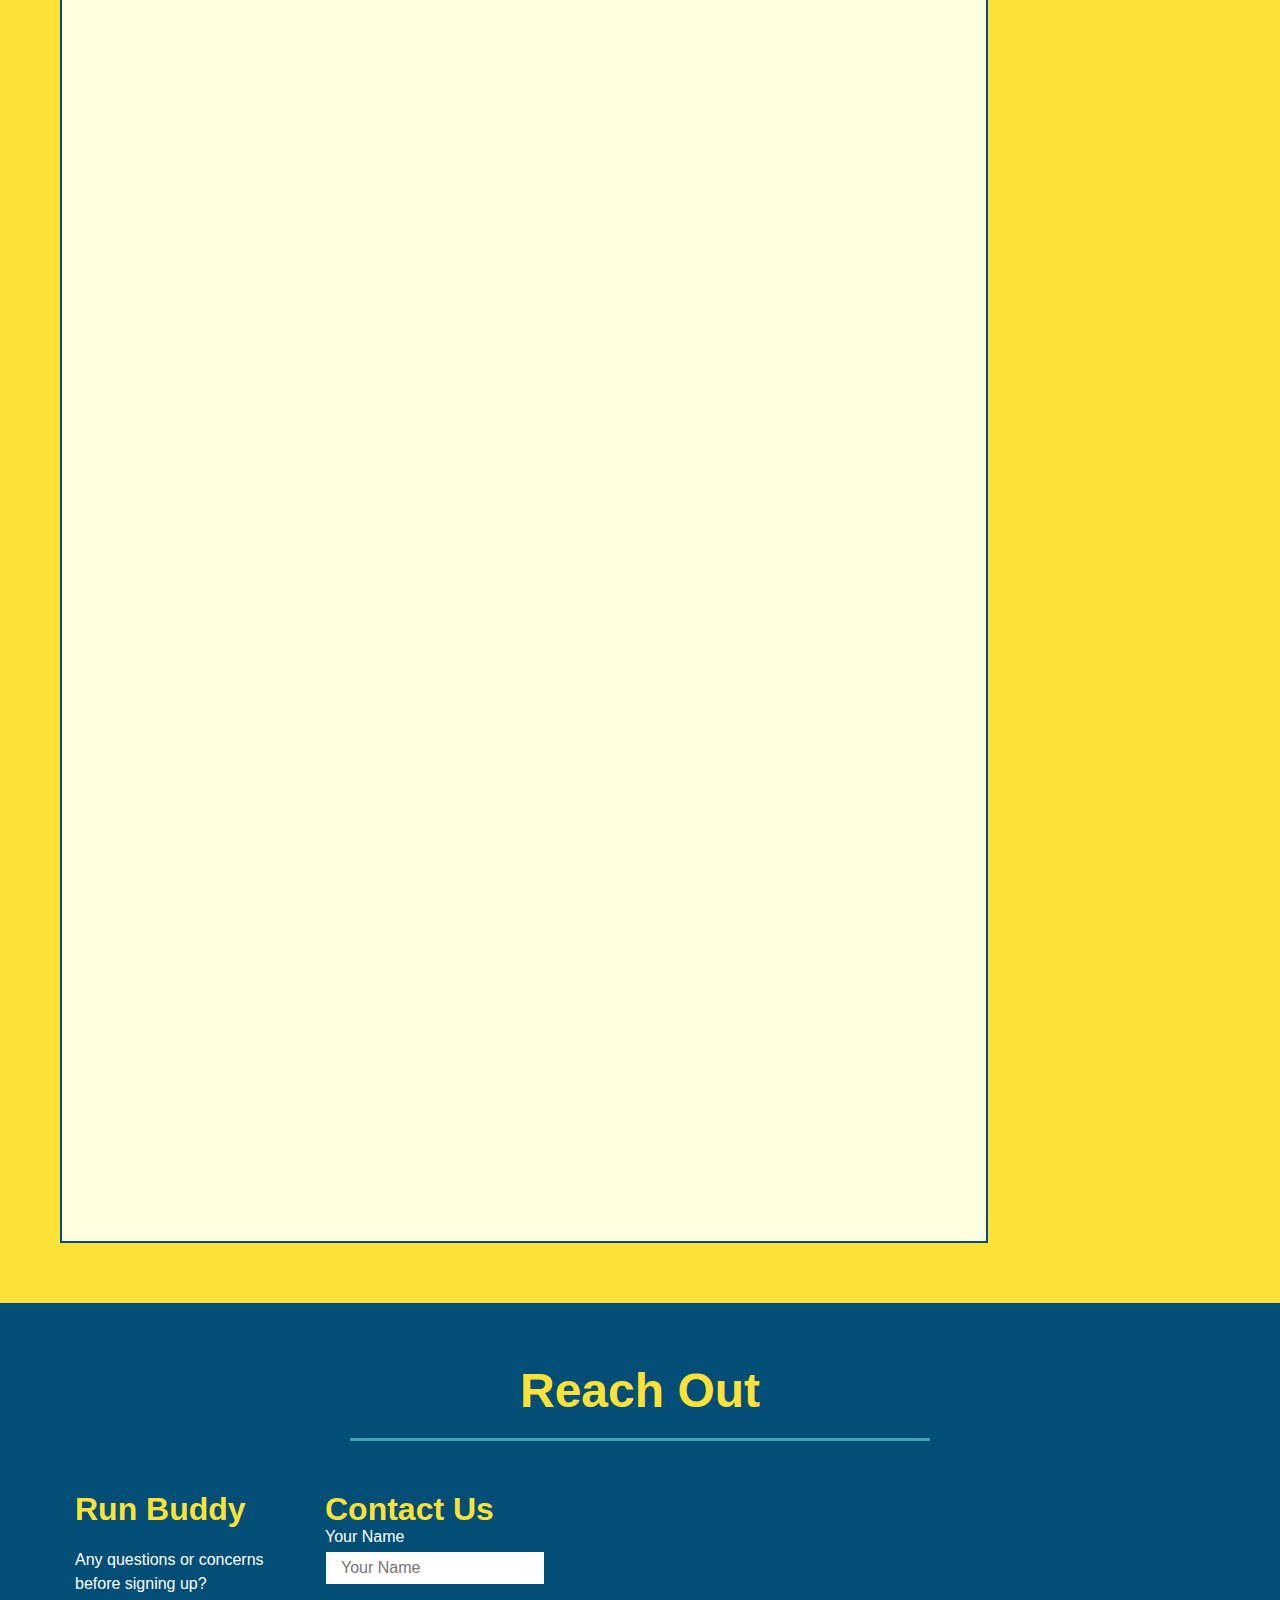
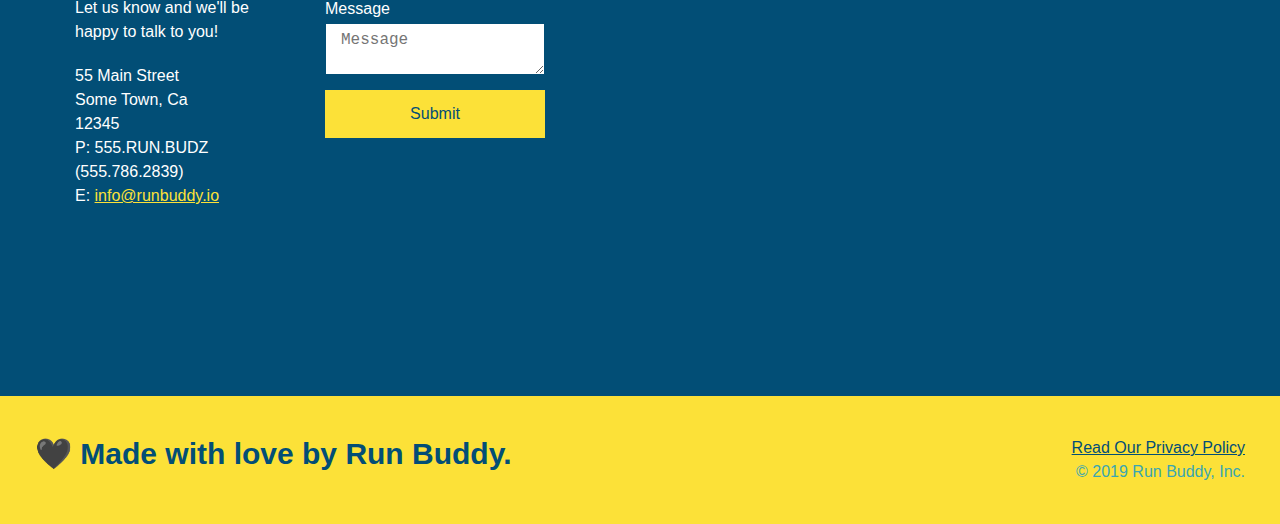
==== commit 66d1517c: "added service table comparison" ====
--- a/index.html
+++ b/index.html
@@ -187,12 +187,61 @@
         <!--"reach out" section-->
         <section id="service-plans" class="services">
             <div class="service-grid-container">
-                <div class="service-grid-item">One</div>
-                <div class="service-grid-item">Two</div>
-                <div class="service-grid-item">Three</div>
-                <div class="service-grid-item">Four</div>
-                <div class="service-grid-item">Five</div>
-                <div class="service-grid-item">Six</div>
+                <h2 class="section-title secondary-border">
+                    Our Service Plans
+                </h2>
+                <div class="service-grid-wrapper">
+                    <div class="service-grid-container">
+                       <!-- Headers -->
+<div class="service-grid-item grid-head basic">
+    Basic
+  </div>
+  <div class="service-grid-item grid-head premium">
+    Premium
+  </div>
+  <!-- Body -->
+  <div class="service-grid-item basic">
+    Support Offered Between 9-5
+  </div>
+  
+  <div class="service-grid-item premium">
+    24/7 Plan Support
+  </div>
+  
+  <div class="service-grid-item basic">
+    Bi-Weekly Trainer Calls
+  </div>
+  
+  <div class="service-grid-item premium">
+    Weekly Trainer Calls
+  </div>
+  
+  <div class="service-grid-item basic">
+    N/A
+  </div>
+  
+  <div class="service-grid-item premium">
+    Discounts At Select Running Stores
+  </div>
+  
+  <div class="service-grid-item both">
+    Subscription to Run Buddy's Health Magazine!
+  </div>
+  
+  <div class="service-grid-item grid-price basic">
+    $10/mo
+  </div>
+  
+  <div class="service-grid-item grid-price premium">
+    $25/mo
+  </div>
+  
+  <div class="service-grid-item cancel">
+    Cancel At Any Time!
+  </div>
+                  
+                    </div> <!-- div service-grid-container -->
+                  </div> <!-- div service-grid-wrapper -->
               </div>
         </section>
         <section id="reach-out" class="contact">
--- a/assets/css/style.css
+++ b/assets/css/style.css
@@ -286,15 +286,59 @@
 .flex-row {
     display: flex;
 }
-.service-grid-container {
+/* SERVICE STYLES BEGIN */
+.services {
+    background: #fce138; 
+  }
+  
+  .service-grid-wrapper {
+    display: flex;
+    width: 100%;
+    justify-content: center;
+  }
+  .service-grid-container {
+    background: lightyellow;
+    width: 80%;
     display: grid;
+    /* repeat(iterator, size) */
+    grid-template-columns: 1fr repeat(2, 4fr);
+    grid-template-rows: repeat(5, 1fr) 2fr;
+    border: 2px solid #024e76;
+    color:  #024e76;
+    font-size: 1.2rem;
   }
   .service-grid-item {
-    width: 200px;
-    height: 50px;
-    background-color: orange;
-    border: solid;
-    color: black;
+    padding: 15px 0;
+    border: 2px solid #024e76;
+    display: flex;
+    align-items: center;
+    justify-content: center;
+    text-align: center;
+  }
+  /* specific match */
+.service-grid-item.basic {
+    grid-column: 2 / span 1;
+  }
+  .service-grid-item.both {
+    grid-column: 2 / span 2;
+  }
+  .service-grid-item.cancel {
+    writing-mode: vertical-lr;
+    grid-column: 1;
+    grid-row: 1 / -1;
+  }
+  .grid-head, .grid-price, .service-grid-item.cancel {
+    font-size: 1.5rem;
+    font-weight: bold;
+  }
+  .box1 {
+    
+  }
+  .box2 {
+    
+  }
+  .box3 {
+    
   }
 /* MEDIA QUERY FOR SMALLER DESKTOP SCREENS AND SMALLER */
 @media screen and (max-width: 980px) {
@@ -369,6 +413,24 @@
       .step-text {
         flex: 100%;  
       }
+      .service-grid-container {
+        grid-template-columns: 1fr 1fr;
+      }
+    
+      .service-grid-item.basic {
+        grid-column: 1;
+      }
+    
+      .service-grid-item.both {
+        grid-column: 1 / -1;
+      }
+    
+      .service-grid-item.cancel {
+        transform: none;
+        writing-mode: unset;
+        grid-column: 1 / -1;
+        grid-row: -1;
+      }
 }
   
   /* MEDIA QUERY FOR MOBILE PHONES AND SMALLER */
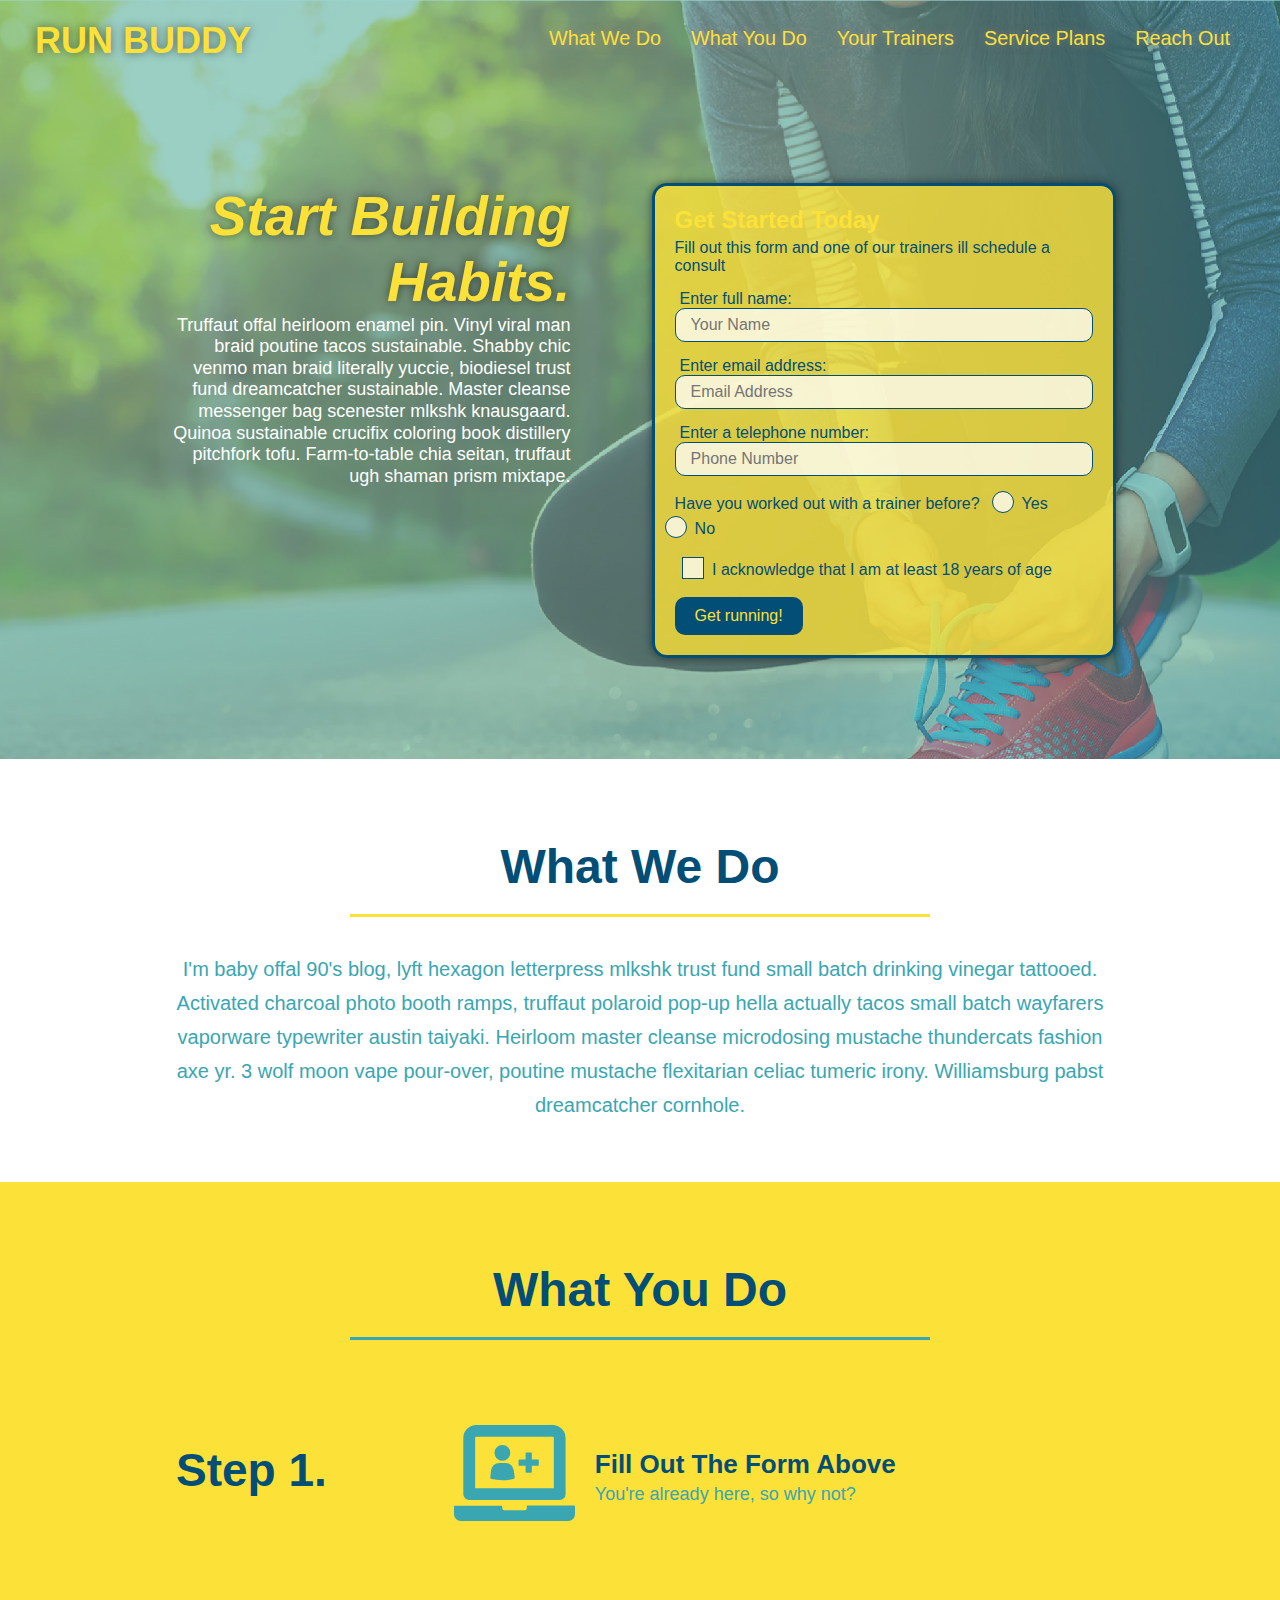
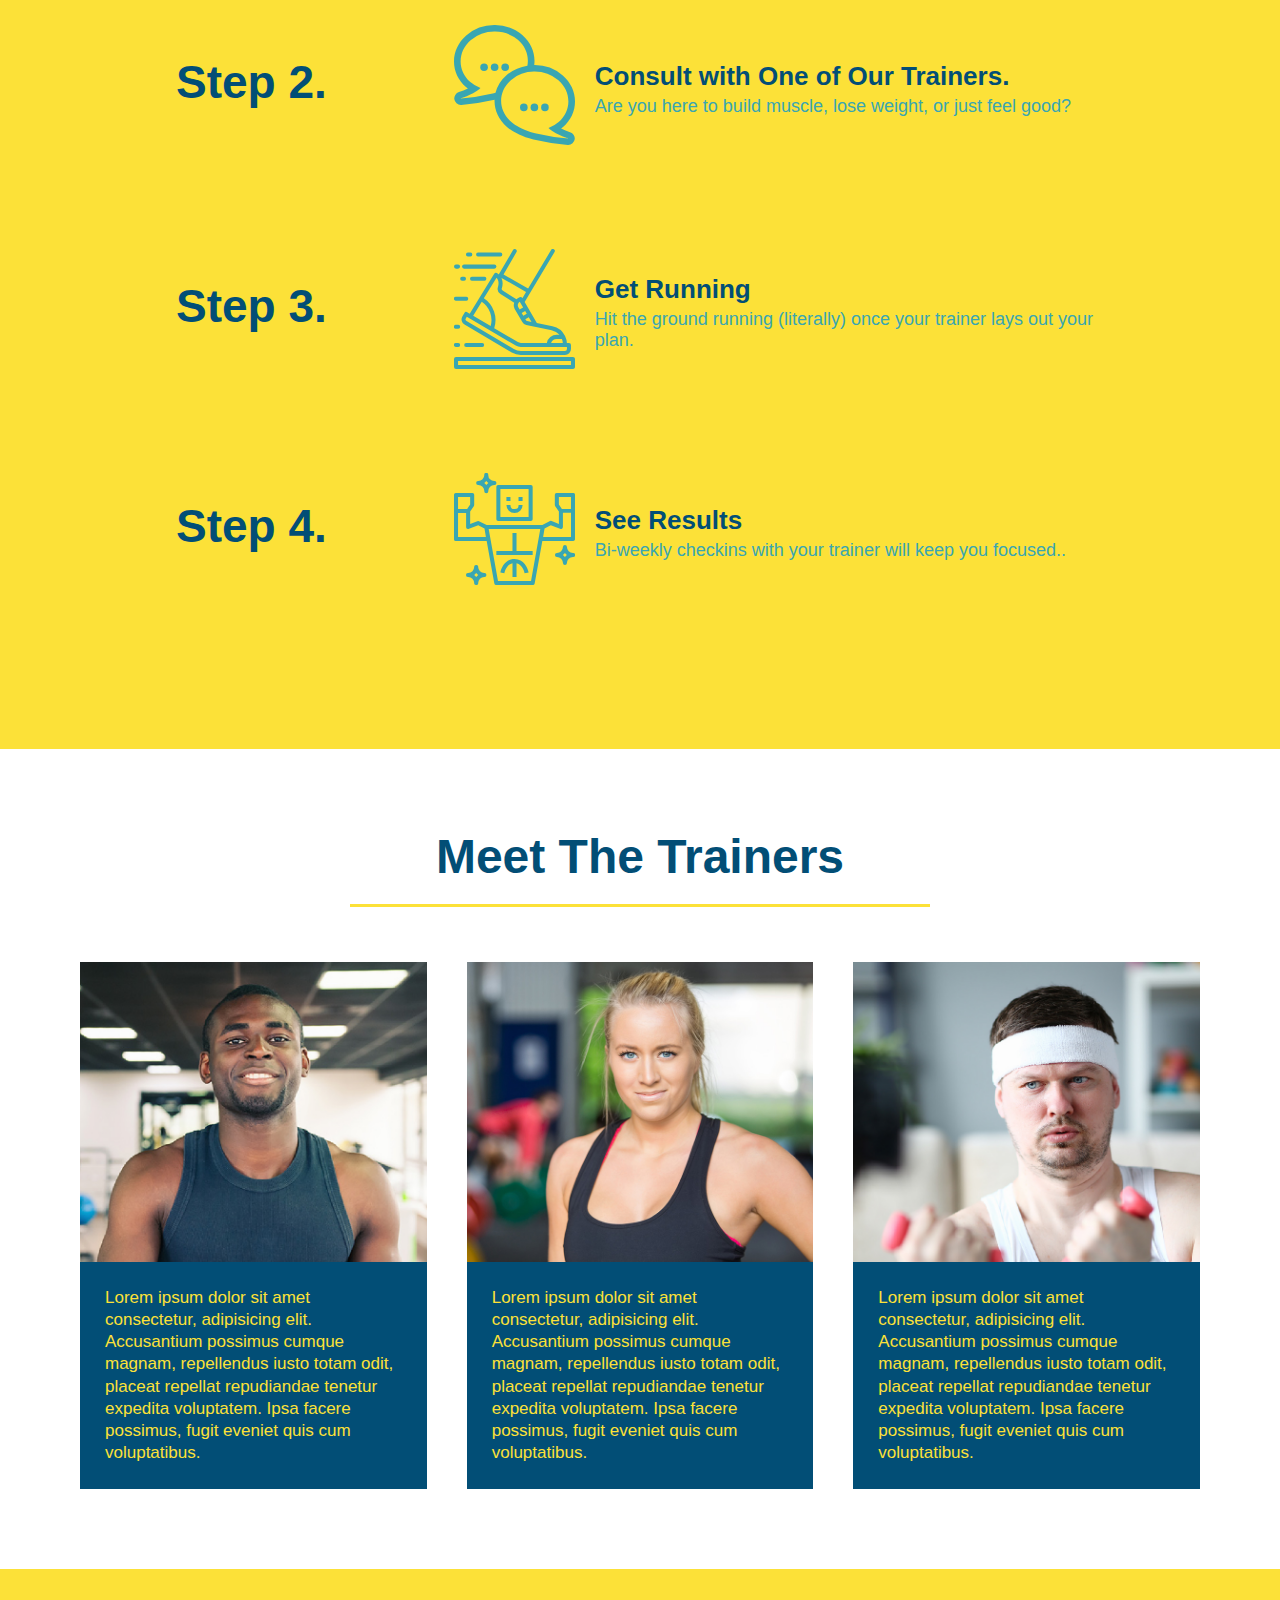
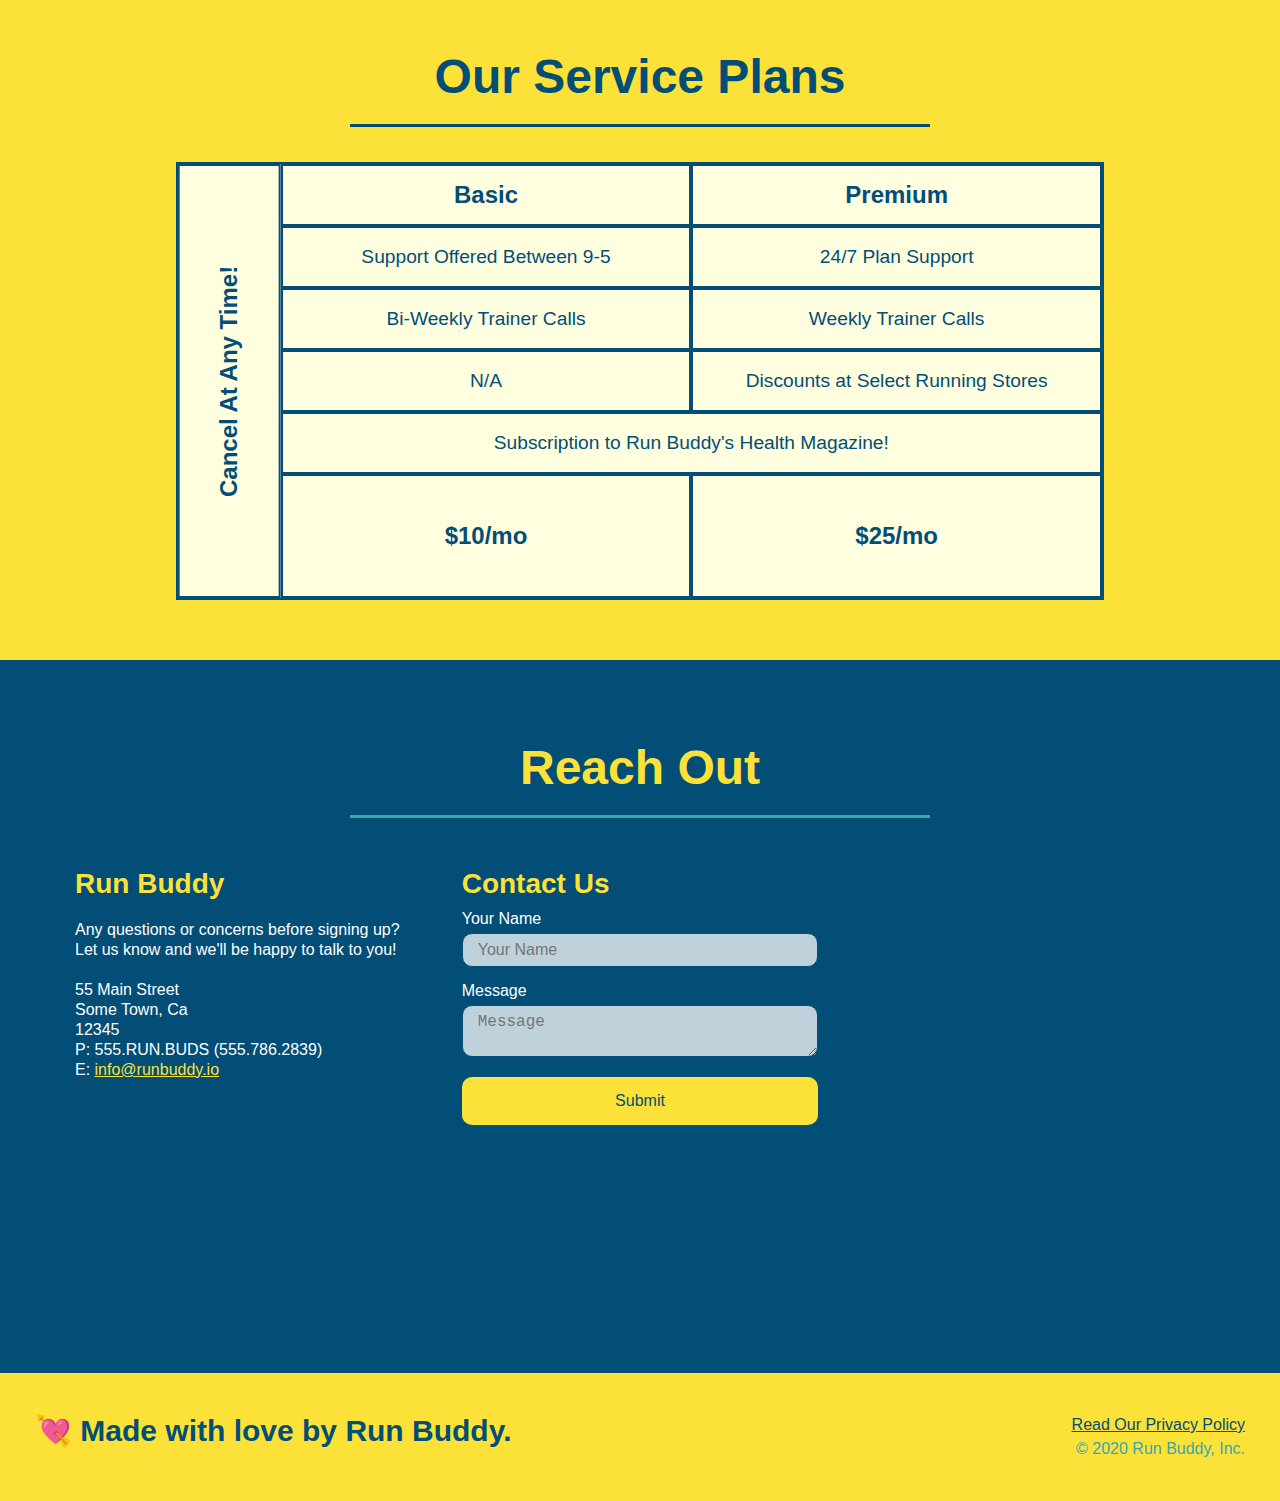
==== commit 9f87c62d: "aesthetics" ====
--- a/index.html
+++ b/index.html
@@ -1,297 +1,309 @@
 <!DOCTYPE html>
 <html lang="en">
-    <head>
-        <meta name="viewport" content="width=device-width, initial-scale=1.0" />
-        <meta charset="UTF-8" />
-        <title>Run Buddy</title>
-        <link rel="stylesheet" href="./assets/css/style.css" />
-    </head>
-    <body>
-        <!-- navigation -->
-        <header>
-            <a href="./index.html"><h1>RUN BUDDY</h1></a>
-            <nav>
-                <!--Unordered list element-->
-                <ul>
-                    <!--List item element-->
-                    <li>
-                <!--Anchor element-->
-                <a href="#what-we-do">What We Do</a>
-                </li>
-                <li>
-                    <a href="#what-you-do">What You Do</a>
-                </li>
-                <li>
-                <a href="#your-trainers">Your Trainers</a>
-            </li>
-            <li>
-                <a href="#reach-out">Reach Out</a>
-            </li>
-            <li>
-                <a href="#service-plans">Service Plans</a>
-            </li>
-                </ul>
-            </nav>
-        </header>
-        <!--hero/jumbotron-->
-        <section class="hero">
-            <div class="hero-cta">
-                <h2>Start Building Habits</h2>
-                <p>seitan heirloom post-ironic pop-up iPhone mlkshk hella selfies fashion axe occupy readymade put a bird on it
-                    messenger bag Wes Anderson Schlitz plaid Bushwick church-key lo-fi skateboard slow-carb hashtag trust fund
-                    Williamsburg biodiesel fixie farm-to-table 8-bit banjo XOXO Banksy chillwave bicycle rights retro cliche
-                    tattooed bespoke irony mumblecore Shoreditch deep v polaroid McSweeney's bitters cray gentrify tofu Marfa you
-                    probably haven't heard of them yr banh mi asymmetrical art party selvage letterpress High Life.
-                  </p>
+  <head>
+    <meta charset="UTF-8" />
+    <meta name="viewport" content="width=device-width, intial-scale=1.0" />
+    <link rel="stylesheet" href="./assets/css/style.css" />
+    <title>Run Buddy</title>
+  </head>
+  <body>
+    <!-- navigation -->
+    <header>
+      <a href="/">
+        <h1>RUN BUDDY</h1>
+      </a> 
+      <nav>
+        <ul>
+          <li>
+            <a href="#what-we-do">What We Do</a>
+          </li>
+          <li>
+            <a href="#what-you-do">What You Do</a>
+          </li>
+          <li>
+            <a href="#your-trainers">Your Trainers</a>
+          </li>
+          <li>
+            <a href="#service-plans">Service Plans</a>
+          </li>
+          <li>
+            <a href="#reach-out">Reach Out</a>
+          </li>
+        </ul>
+      </nav>
+    </header>
+
+    <!-- hero/jumbotron -->
+    <section class="hero">
+      <div class="hero-cta">
+        <h2>Start Building Habits.</h2>
+        <p>
+          Truffaut offal heirloom enamel pin. Vinyl viral man braid poutine tacos sustainable. Shabby chic venmo man braid literally yuccie, biodiesel trust fund dreamcatcher sustainable. Master cleanse messenger bag scenester mlkshk knausgaard. Quinoa sustainable crucifix coloring book distillery pitchfork tofu. Farm-to-table chia seitan, truffaut ugh shaman prism mixtape.
+        </p>
+      </div>
+      <div class="hero-form">
+        <h3>Get Started Today</h3>
+        <p>Fill out this form and one of our trainers ill schedule a consult</p>
+        <form>
+          <label for="name">Enter full name:</label>
+          <input type="text" placeholder="Your Name" name="name" id="name" class="form-input">
+          <label for="email">Enter email address:</label>
+          <input type="email" placeholder="Email Address" name="email" id="email" class="form-input">
+          <label for="phone">Enter a telephone number:</label>
+          <input type="tel" placeholder="Phone Number" name="phone" id="phone" class="form-input">
+          <p>
+            Have you worked out with a trainer before?
+            <span class="radio-wrapper">
+              <input type="radio" name="trainer-confirm" id="trainer-yes">
+              <label for="trainer-yes">Yes</label>
+            </span>
+            <span class="radio-wrapper">
+              <input type="radio" name="trainer-confirm" id="trainer-no">
+              <label for="trainer-no">No</label>
+            </span>
+          </p>
+          <p>
+            <span class="checkbox-wrapper">
+              <input type="checkbox" name="age-confirm" id="checkbox">
+              <label for="checkbox">
+                I acknowledge that I am at least 18 years of age
+              </label>
+            </span>  
+          </p>
+          <button type="submit">Get running!</button>
+        </form>
+      </div>
+    </section>
+    <!-- end hero -->
+
+    <!-- 'what we do' section -->
+    <section id="what-we-do" class="intro">
+      <div class="flex-row">
+        <h2 class="section-title primary-border">What We Do</h2>
+      </div>
+      <div class="flex-row">
+        <p>
+          I'm baby offal 90's blog, lyft hexagon letterpress mlkshk trust fund small batch drinking vinegar tattooed. Activated charcoal photo booth ramps, truffaut polaroid pop-up hella actually tacos small batch wayfarers vaporware typewriter austin taiyaki. Heirloom master cleanse microdosing mustache thundercats fashion axe yr. 3 wolf moon vape pour-over, poutine mustache flexitarian celiac tumeric irony. Williamsburg pabst dreamcatcher cornhole.
+        </p>
+      </div>
+
+    </section>
+
+    <!-- 'what you do' section -->
+    <section id="what-you-do" class="steps">
+      <div class="flex-row">
+        <h2 class="section-title secondary-border">What You Do</h2>
+      </div>
+      <div class="step">
+        <h3>Step 1.</h3>
+        <div class="step-info">
+          <div class="step-img">
+            <img src="./assets/images/step-1.svg" alt="">
+          </div>
+          <div class="step-text">
+            <h4>Fill Out The Form Above</h4>
+            <p>You're already here, so why not?</p>
+          </div>
+        </div>
+      </div>
+      <div class="step">
+        <h3>Step 2.</h3>
+        <div class="step-info">
+          <div class="step-img">
+            <img src="./assets/images/step-2.svg" alt="">
+          </div>
+          <div class="step-text">
+            <h4>Consult with One of Our Trainers.</h4>
+            <p>Are you here to build muscle, lose weight, or just feel good?</p>
+          </div>
+        </div>
+      </div>
+      <div class="step">
+        <h3>Step 3.</h3>
+        <div class="step-info">
+          <div class="step-img">
+            <img src="./assets/images/step-3.svg" alt="">
+          </div>
+          <div class="step-text">
+            <h4>Get Running</h4>
+            <p>Hit the ground running (literally) once your trainer lays out your plan.</p>
+          </div>
+        </div>
+      </div>
+      <div class="step">
+        <h3>Step 4.</h3>
+        <div class="step-info">
+          <div class="step-img">
+            <img src="./assets/images/step-4.svg" alt="">
+          </div>
+          <div class="step-text">
+            <h4>See Results</h4>
+            <p>Bi-weekly checkins with your trainer will keep you focused..</p>
+          </div>
+        </div>
+      </div>
+    </section>
+
+    <!-- 'meet the trainers' section -->
+    <section id="your-trainers">
+      <div class="flex-row">
+        <h2 class="section-title primary-border">Meet The Trainers</h2>
+      </div>
+      <div class="trainers">
+        <!-- trainer 1 -->
+        <article class="trainer">
+          <div class="trainer-img trainer-1">
+            <div>
+              <h3>Arron Stephens</h3>
+              <h4>Speed / Strength</h4>
             </div>
-            <div class="hero-form">
-                <h3>Get Started Today</h3>
-                <p>Fill out this form and one of our trainers will schedule a consult</p>
-            <!--Add form element-->
-            <form>
-                <label for="name">Enter full name:</label>
-                <input class="form-input" type="text" placeholder="Your Name" name="name" id="name" />
-                <label for="email">Enter email address:</label>
-                <input class="form-input" type="email" placeholder="Your Email Address" name="email" id="email" />
-                <label for="phone">Enter phone number:</label>
-                <input class="form-input" type="tel" placeholder="Your Phone Number" name="phone" id="phone" />
-                <p>Have you worked out with a trainer before?
-                <input type="radio" name="trainer-confirm" id="trainer-yes" />
-                <label for="trainer-yes">Yes</label>
-                <input type="radio" name="trainer-confirm" id="trainer-no" />
-                <label for="trainer-no">No</label>
+          </div>
+          <div class="trainer-bio">
+            <h3 class="trainer-name">Arron Stephens</h3>
+            <h4 class="trainer-role">Speed / Strength</h4>
+            <p>
+              Lorem ipsum dolor sit amet consectetur, adipisicing elit. Accusantium possimus cumque magnam, repellendus iusto totam odit, placeat repellat repudiandae tenetur expedita voluptatem. Ipsa facere possimus, fugit eveniet quis cum voluptatibus.
             </p>
+          </div>
+        </article>
+        <!-- trainer 2 -->
+        <article class="trainer">
+          <div class="trainer-img trainer-2">
+            <div>
+              <h3>Joanna Gill</h3>
+              <h4>Endurance</h4>
+            </div>
+          </div>
+          <div class="trainer-bio">
+            <h3 class="trainer-name">Joanna Gill</h3>
+            <h4 class="trainer-role">Endurance</h4>
             <p>
-                <label for="age">I acknowledge that I am at least 18 years of age</label>
-                <input type="checkbox" name="age" id="age" />
+              Lorem ipsum dolor sit amet consectetur, adipisicing elit. Accusantium possimus cumque magnam, repellendus iusto totam odit, placeat repellat repudiandae tenetur expedita voluptatem. Ipsa facere possimus, fugit eveniet quis cum voluptatibus.
             </p>
-            <button type="submit">
-                Get running!
-            </button>
-            </form>
+          </div>
+        </article>
+        <!-- trainer 3 -->
+        <article class="trainer">
+          <div class="trainer-img trainer-3">
+            <div>
+              <h3>Harry "the Headband" Smith</h3>
+              <h4>Strength</h4>
             </div>
-        </section>
-        <!--"what we do" section-->
-        <section id="what-we-do" class="intro">
-            <div class="flex-row">
-            <h2 class="section-title primary-border">What We Do</h2>
-            </div>
-            <div class="flex-row">
+          </div>
+          <div class="trainer-bio">
+            <h3 class="trainer-name">Harry "the Headband" Smith</h3>
+            <h4 class="trainer-role">Strength</h4>
             <p>
-                butcher selfies chambray shabby chic gentrify readymade yr Echo Park XOXO Tumblr normcore Banksy direct trade Blue Bottle chillwave you probably haven't heard of them single-origin coffee Vice fanny pack fixie Odd Future Austin fingerstache pickled twee synth Wes Anderson Thundercats viral bitters flannel meggings narwhal Marfa Schlitz sustainable Intelligentsia umami deep v craft
-              </p>
-              </div>
-        </section>
-        <!--"what you do" section-->
-        <section id="what-you-do" class="steps">
-            <div class="flex-row">
-            <h2 class="section-title secondary-border">What You Do</h2>
-            </div>
-            <div>
-                <!--insert this img element-->
-                <div class="step">
-                <h3>Step 1: </h3>
-                <div class="step-info">
-                    <div class="step-img">
-                        <img src="./assets/images/step-1.svg" alt="" />
-                        </div>
-                        <div class="step-text">
-                <h4>Fill Out the Form Above.</h4>
-                <p>You're already here, so why not?</p>
-              </div>
-              </div>
-            </div>
-            
-            <div class="step">
-                <h3>Step 2:</h3> 
-                <div class="step-info">
-                    <div class="step-img">
-                        <img src="./assets/images/step-2.svg" alt="" />
-                        </div>
-                        <div class="step-text">
-                <h4>Consult with One of Our Trainers.</h4>
-                <p>Are you here to build muscle, lose weight, or just feel good?</p>
-              </div>
-              </div>
-            </div>
-            
-              <div class="step">
-                  <h3>Step 3:</h3> 
-                  <div class="step-info">
-                      <div class="step-img">
-                        <img src="./assets/images/step-3.svg" alt="" />
-                        </div>
-                        <div class="step-text">
-                  <h4>Get Running.</h4>
-                <p>Hit the ground running (literally) once your trainer lays out your plan.</p>
-              </div>
-            </div>
-        </div>
-            
-              <div class="step">
-                <h3>Step 4: </h3>
-                <div class="step-info">
-                    <div class="step-img">
-                        <img src="./assets/images/step-4.svg" alt="" />
-                        </div>
-                        <div class="step-text">
-                <h4>See Results.</h4>
-                <p>Bi-weekly checkins with your trainer will keep you focused</p>
-              </div>
-              </div>
-              </div>
-        </section>
-        <!--"meet the trainers" section-->
-        
-        <section id="your-trainers">
-            <div class="flex-row">
-            <h2 class="section-title primary-border">Meet The Trainers</h2>
-            </div>
-            <div class="trainers">
-            <article class="trainer">
-                <img src="./assets/images/trainer-1.jpg" alt="Arron Stephens in his workout clothes, ready to pump iron" />
-                <div class="trainer-bio">
-                    <h3 class="trainer-name">Arron Stephens</h3>
-                    <h4 class="trainer-role">Speed / Strength</h4>
-                    <p>
-                        Lorem ipsum, dolor sit amet consectetur adipisicing elit. Sequi neque animi quo cupiditate commodi saepe culpa sed
-      itaque velit maiores optio dolorem excepturi aperiam dolores, voluptatibus suscipit amet quis repellat!
-                    </p>
-                </div>
-            </article>
-            <article class="trainer">
-                <img src="./assets/images/trainer-2.jpg" alt="Joanna Gill cooling off after a workout" />
-                <div class="trainer-bio">
-                  <h3 class="trainer-name">Joanna Gill</h3>
-                  <h4 class="trainer-role">Endurance</h4>
-                  <p>
-                    Lorem ipsum, dolor sit amet consectetur adipisicing elit. Sequi neque animi quo cupiditate commodi saepe culpa sed
-                    itaque velit maiores optio dolorem excepturi aperiam dolores, voluptatibus suscipit amet quis repellat!
-                  </p>
-                </div>
-              </article>
-              <!-- third trainer bio -->
-<article class="trainer">
-    <img src="./assets/images/trainer-3.jpg" alt="Harry Smith wearing a headband and lifting comically small pink weights" />
-    <div class="trainer-bio">
-      <h3 class="trainer-name">Harry "the Headband" Smith</h3>
-      <h4 class="trainer-role">Strength</h4>
-      <p>
-        Lorem ipsum, dolor sit amet consectetur adipisicing elit. Sequi neque animi quo cupiditate commodi saepe culpa sed
-        itaque velit maiores optio dolorem excepturi aperiam dolores, voluptatibus suscipit amet quis repellat!
-      </p>
-    </div>
-  </article>
-        </section>
-        </div>
-        <!--"reach out" section-->
-        <section id="service-plans" class="services">
-            <div class="service-grid-container">
-                <h2 class="section-title secondary-border">
-                    Our Service Plans
-                </h2>
-                <div class="service-grid-wrapper">
-                    <div class="service-grid-container">
-                       <!-- Headers -->
-<div class="service-grid-item grid-head basic">
-    Basic
-  </div>
-  <div class="service-grid-item grid-head premium">
-    Premium
-  </div>
-  <!-- Body -->
-  <div class="service-grid-item basic">
-    Support Offered Between 9-5
-  </div>
+              Lorem ipsum dolor sit amet consectetur, adipisicing elit. Accusantium possimus cumque magnam, repellendus iusto totam odit, placeat repellat repudiandae tenetur expedita voluptatem. Ipsa facere possimus, fugit eveniet quis cum voluptatibus.
+            </p>
+          </div>
+        </article>
+      </div>
+    </section>
+
+    <!-- Service plan section -->
+    <section id="service-plans" class="services">
+      <h2 class="section-title secondary-b0order">
+        Our Service Plans
+      </h2>
+      <div class="service-grid-wrapper">
+        <div class="service-grid-container">
+          <!-- Headers -->
+          <div class="service-grid-item grid-head basic">
+            Basic
+          </div>
+          <div class="service-grid-item grid-head premium">
+            Premium
+          </div>
+          <!-- Body -->
+          <div class="service-grid-item basic">
+            Support Offered Between 9-5
+          </div>
+          <div class="service-grid-item premium">
+            24/7 Plan Support
+          </div>
+          <div class="service-grid-item basic">
+            Bi-Weekly Trainer Calls
+          </div>
+          <div class="service-grid-item premium">
+            Weekly Trainer Calls
+          </div>
+          <div class="service-grid-item basic">
+            N/A
+          </div>
+          <div class="service-grid-item premium">
+            Discounts at Select Running Stores
+          </div>
+          <div class="service-grid-item both">
+            Subscription to Run Buddy's Health Magazine!
+          </div>
+          <div class="service-grid-item grid-price basic">
+            $10/mo
+          </div>
+          <div class="service-grid-item grid-price premium">
+            $25/mo
+          </div>
+          <div class="service-grid-item cancel">
+            Cancel At Any Time!
+          </div>
+        </div>
+      </div>
+    </section>
+
+    <!-- 'reach out' section -->
+    <section id="reach-out" class="contact">
+      <div class="flex-row">
+        <h2 class="section-title secondary-border">Reach Out</h2>
+      </div>
+      <div class="contact-info">
+        <div class="contact-info-content">
+          <h3>Run Buddy</h3>
+          <p>
+            Any questions or concerns before signing up?
+            <br />
+            Let us know and we'll be happy to talk to you!
+          </p>
+          <address>
+            55 Main Street <br />
+            Some Town, Ca <br />
+            12345<br />
+            P: 555.RUN.BUDS (555.786.2839)<br />
+            E: <a href="mailto:info@runbuddy.io">info@runbuddy.io</a>
+          </address>
+        </div>
+        <div class="contact-form">
+          <h3>Contact Us</h3>
+          <form>
+            <label for="contact-name">Your Name</label>
+            <input type="text" id="contact-name" placeholder="Your Name" />
   
-  <div class="service-grid-item premium">
-    24/7 Plan Support
-  </div>
+            <label for="contact-message">Message</label>
+            <textarea id="contact-message" placeholder="Message"></textarea>
   
-  <div class="service-grid-item basic">
-    Bi-Weekly Trainer Calls
-  </div>
-  
-  <div class="service-grid-item premium">
-    Weekly Trainer Calls
-  </div>
-  
-  <div class="service-grid-item basic">
-    N/A
-  </div>
-  
-  <div class="service-grid-item premium">
-    Discounts At Select Running Stores
-  </div>
-  
-  <div class="service-grid-item both">
-    Subscription to Run Buddy's Health Magazine!
-  </div>
-  
-  <div class="service-grid-item grid-price basic">
-    $10/mo
-  </div>
-  
-  <div class="service-grid-item grid-price premium">
-    $25/mo
-  </div>
-  
-  <div class="service-grid-item cancel">
-    Cancel At Any Time!
-  </div>
-                  
-                    </div> <!-- div service-grid-container -->
-                  </div> <!-- div service-grid-wrapper -->
-              </div>
-        </section>
-        <section id="reach-out" class="contact">
-            <div class="flex-row">
-            <h2 class="section-title secondary-border">Reach Out</h2>
-            </div>
-            <div class="contact-info">
-            <div>
-                <h3>Run Buddy</h3>
-                <p>
-                  Any questions or concerns before signing up?
-                  <br />
-                  Let us know and we'll be happy to talk to you!
-                </p>
-                <address>
-                    55 Main Street <br/>
-                    Some Town, Ca <br/>
-                    12345<br />
-                    P: 555.RUN.BUDZ (555.786.2839)<br/>
-                    E: <a href="mailto:info@runbuddy.io">info@runbuddy.io</a>
-                  </address>
-              </div>
-        
-            <div class="contact-form">
-                <h3>Contact Us</h3>
-                <form>
-                    <label for="contact-name">Your Name</label>
-                    <input type="text" id="contact-name" placeholder="Your Name" />
-                    <label for="contact-message">Message</label>
-                    <textarea type="text" id="contact-message" placeholder="Message"></textarea>
-                    <button type="submit">Submit</button>
-                </form>
-            </div>
-            <div class="contact-info">
-                <iframe
-                src="https://www.google.com/maps/embed?pb=!1m18!1m12!1m3!1d3447.753102019377!2d-97.81225528479477!3d30.215593481820406!2m3!1f0!2f0!3f0!3m2!1i1024!2i768!4f13.1!3m3!1m2!1s0x865b4b688e905ef1%3A0x27b170685913819a!2s6024%20Whipple%20Way%2C%20Austin%2C%20TX%2078745!5e0!3m2!1sen!2sus!4v1590180757372!5m2!1sen!2sus" width="600" height="450" frameborder="0" style="border:0;" allowfullscreen="" aria-hidden="false" tabindex="0"
-            height="400"
-            width="400"
-            style="border:0"
-            allowfullscreen>
-            </iframe>
-            </div>
-    </section>
-    <!--footer-->
+            <button type="submit">Submit</button>
+          </form>
+        </div>
+        <div class="contact-info">
+          <iframe 
+          src="https://www.google.com/maps/embed?pb=!1m18!1m12!1m3!1d3448.929707100681!2d-97.82795738503846!3d30.182001881832402!2m3!1f0!2f0!3f0!3m2!1i1024!2i768!4f13.1!3m3!1m2!1s0x865b4c8b007aee41%3A0xf64d02a67ea24ffe!2s9300%20Castlewood%20Dr%2C%20Austin%2C%20TX%2078748!5e0!3m2!1sen!2sus!4v1589654368886!5m2!1sen!2sus" 
+          frameborder="0" 
+          style="border:0;" 
+          allowfullscreen="" 
+          aria-hidden="false" 
+          tabindex="0"
+          >
+          </iframe>  
+        </div>
+      </div>
+    </section>
+
+    <!-- footer -->
     <footer>
-        <h2>🖤 Made with love by Run Buddy.</h2>
-        <div>
-            <a href="./privacy-policy.html">Read Our Privacy Policy</a><br />
-            &copy; 2019 Run Buddy, Inc.
-        </div>
+      <h2>💘 Made with love by Run Buddy.</h2>
+      <div>
+        <a href="./privacy-policy.html">Read Our Privacy Policy</a><br />
+        &copy; 2020 Run Buddy, Inc.
+      </div>
     </footer>
-    </body>
+  </body>
 </html>--- a/assets/css/style.css
+++ b/assets/css/style.css
@@ -1,464 +1,748 @@
+:root {
+  --primary-color: #fce138;
+  --secondary-color: #024e76;
+  --tertiary-color:  #39a6b2;
+}
+
 * {
-    margin: 0;
-    padding: 0;
-    box-sizing: border-box;
-}
+	margin: 0;
+	padding: 0;
+	box-sizing: border-box;
+}
+
 body {
-    color: #39a6b2;
-    font-family: Helvetica, Arial, sans-serif;
-}
+	color:var(--tertiary-color);
+  font-family: Helvetica, Arial, sans-serif;
+}
+
+section {
+	padding: 60px;
+}
+
+/* Utility Classes */
+
+.text-left {
+	text-align: left;
+}
+
+.text-right {
+	text-align: right;
+}
+
+.flex-row {
+  display: flex;
+}
+
 /* apply styles to <header> */
 header {
-    padding: 20px 35px;
-    background-color: #39a6b2;
-    display: flex;
-    justify-content: space-between;
-    flex-wrap: wrap;
-}
+	padding: 20px 35px;
+  background-color:var(--tertiary-color);
+  display: flex;
+  justify-content: space-between;
+  flex-wrap: wrap;
+  position: webkit-sticky;
+  position: sticky;
+  top: 0;
+  background-image: url("../images/hero-bg.jpg");
+	background-size: cover;
+  background-position: 80%;
+  background-attachment: fixed;
+  z-index: 9999;
+}
+
 header h1 {
-    font-weight: bold;
-    font-size: 36px;
-    color: #fce138;
-    margin: 0;
-}
+	font-weight: bold;
+	font-size: 36px;
+	color: var(--primary-color);
+  margin: 0;
+  text-shadow: 0 0 10px rgba(0,0,0,0.5);
+}
+
+header a {
+	text-decoration: none;
+	color: var(--primary-color);
+}
+
 header nav {
-    margin: 7px 0;
-}
+	margin: 7px 0;
+}
+
 header nav ul {
-    display: flex;
-    flex-wrap: wrap;
-    justify-content: space-between;
-    align-items: center;
-    list-style: none;
-}
+  display: flex;
+  flex-wrap: wrap;
+  justify-content: space-between;
+  align-items: center;
+  list-style: none;
+}
+
 header nav ul li a {
-    padding: 10px 15px;
-    font-weight: lighter;
-    font-size: 1.55vw;
-}
-/*Hero Style Start*/
+	padding: 10px 15px;
+	font-weight: lighter;
+  font-size: 1.55vw;
+  text-shadow: 0 0 10px rgba(189, 151, 151, 0.5);
+}
+
+header nav ul li a:hover {
+  background: var(--primary-color);
+  color: var(--secondary-color);
+  border-radius: 15px;
+  text-shadow: none;
+}
+
+/* Hero Style Start */
 .hero {
-    background-image: url("../images/hero-bg.jpg");
-    background-size: cover;
-    background-position: center;
-    display: flex;
-    justify-content: center;
-    flex-wrap: wrap;
-    align-items: flex-start;
-}
+	background-image: url("../images/hero-bg.jpg");
+	background-size: cover;
+  background-position: 80%;
+  background-attachment: fixed;
+  display: flex;
+  justify-content: center;
+  align-items: flex-start;
+  flex-wrap: wrap; 
+}
+
+.hero-cta {
+  width: 35%;
+  text-align: right;
+  margin: 3.5%;
+  color: #fff;
+  font-size: 18px;
+  line-height: 1.2;
+}
+
+.hero-cta h2 {
+  font-style: italic;
+  font-size: 55px;
+  color: var(--primary-color);
+  text-shadow: 0 0 10px rgba(0,0,0,0.5);
+}
+
+.hero-form {
+	background-color: rgb(252, 225, 56, 0.8);
+	color: var(--secondary-color);
+	padding: 20px;
+  border: 3px solid var(--secondary-color);
+  width: 40%;
+  margin: 3.5%;
+  box-shadow: 0 0 10px rgba(0, 0, 0, 0.5);
+  border-radius: 15px;
+}
+
+.hero-form h3 {
+	font-size: 24px;
+	margin: 0;
+}
+
+.hero-form p {
+	margin: 5px 0 15px 0;
+}
+
+.form-input {
+	padding: 7px 15px;
+	font-size: 16px;
+	display: block;
+	width: 100%;
+	margin-bottom: 15px;
+  border: 1px solid var(--secondary-color);
+  border-radius: 10px;
+  background-color: rgba(255, 255, 255, 0.75);
+}
+
+.form-input:focus {
+  background-color: rgba(255, 255, 255, 1);
+  outline: none;
+}
+
+.hero-form label {
+	margin: 0 5px;
+}
+
+/* CUSTOM RADIO BUTTON AND CHECKBOX STYLES */
+
+/* make default radio buttons and checkbox invisible */
+.checkbox-wrapper input, .radio-wrapper input {
+  opacity: 0;
+}
+
+/* make space for custom inputs */
+.checkbox-wrapper label, .radio-wrapper label {
+  position: relative;
+  left: 10px;
+  margin: 10px;
+  line-height: 1.6;
+}
+
+/* make custom radio buttons round */
+.radio-wrapper label::before {
+  border-radius: 50%;
+}
+
+/* custom inputs default state view */
+.checkbox-wrapper label::before, .radio-wrapper label::before {
+  content: "";
+  height: 20px;
+  width: 20px;
+  background: rgba(255, 255, 255, 0.75);
+  border: 1px solid var(--secondary-color);
+  position: absolute;
+  top: -4px;
+  left: -30px;
+}
+
+/* custom radio button 'checked' view */
+.radio-wrapper label::after {
+  content: "";
+  width: 20px;
+  height: 20px;
+  border-radius: 50%;
+  background: var(--secondary-color);
+  background-image: radial-gradient(circle,var(--tertiary-color), var(--secondary-color));
+  position: absolute;
+  top: -3px;
+  left: -29px;
+}
+
+/* custom checkbox 'checked' view */
+.checkbox-wrapper label::after {
+  content: "";
+  height: 6px;
+  width: 14px;
+  border-left: 2px solid var(--secondary-color);
+  border-bottom: 2px solid var(--secondary-color);
+  position: absolute;
+  left: -26px;
+  top: 1px;
+  transform: rotate(-58deg)
+}
+
+/* default/unchecked state of input won't display ::after pseudo-element  */
+.checkbox-wrapper input + label::after, .radio-wrapper input + label::after {
+  content: none;
+}
+
+/* display check mark in label::after when sibling input is checked */
+.checkbox-wrapper input:checked + label::after, 
+.radio-wrapper input:checked + label::after {
+  content: "";
+}
+
+/* END CUSTOM RADIO AND CHECKBOX STYLES */
+
+.hero-form button {
+	background: var(--secondary-color);
+	color: var(--primary-color);
+	padding: 10px 20px;
+	border: none;
+  font-size: 16px;
+  border-radius: 10px;
+}
+
+.hero-form button:hover {
+  background-color:var(--tertiary-color);
+}
+
 /* Hero Style End */
-.hero-form {
-    color: #024e76;
-    background-color: #fce138;
-    padding: 20px;
-    border-style: solid;
-    border-width: 3px;
-    border-color: #024e76;
-    width: 40%;
-    margin: 3.5%;
-}
-.hero-form h3 {
-    margin: 0;
-    font-size: 150%;
-}
-.hero-form p {
-    margin-top: 10px;
-    margin-bottom: 10px;
-}
-.hero-form label {
-    margin: 0 5px;
-}
-.hero-form button {
-    color: #fce138;
-    background-color: #024e76;
-    border: none;
-    padding: 10px 20px;
-    font-size: 16px;
-}
-.hero-cta {
-    width: 35%;
-    text-align: right;
-    margin: 3.5%;
-    color: #fff;
-    font-size: 18px;
-    line-height: 1.2;
-}
-.hero-cta h2 {
-font-style: italic;
-font-size: 55px;
-color: #fce138;
-}
-
-/* HERO STYLES END */
-.form-input {
-    border: 1px solid #024e76;
-    display: block;
-    padding: 7px 15px;
-    font-size: 16px;
-    color: #024e76;
-    width: 100%;
-    margin-bottom: 15px;
-}
-section {
-    padding: 60px;
-}
+
+/* What We Do Style Start */
+.intro p {
+	line-height: 1.7;
+	color:var(--tertiary-color);
+	width: 80%;
+	font-size: 20px;
+  margin: 0 auto;
+  text-align: center;
+}
+
+/* What We Do Style End */
+
+/* What You Do Style  Start  */
+
+.steps {
+	background: var(--primary-color);
+}
+
 .section-title {
-  font-size: 48px;
+	font-size: 48px;
+	color: var(--secondary-color);
   border-bottom: 3px solid;
-  color: #024e76;
-  padding-bottom: 20px;
+  padding: 20px;
   text-align: center;
   margin: 0 auto 35px auto;
   width: 50%;
 }
-/* REACH OUT STYLES START */
-.contact {
-    background: #024e76;
-  }
-  .contact h2 {
-    color: #fce138;
-  }
-  .contact-info {
-      display: flex;
-      justify-content: space-between;
-      flex-wrap: wrap;
-  }
-  .contact-info > * {
-      flex: 1;
-      margin: 15px;
-  }
-  .contact-info iframe {
-    height: 400px;
-  }
-  .contact-info div {
-    color: white;
-  }
-  .contact-info h3 {
-    color: #fce138;
-    font-size: 32px;
-  }
-  
-  .contact-info p, .contact-info address {
-    margin: 20px 0;
-    line-height: 1.5;
-    font-size: 16px;
-    font-style: normal;
-  }
-  .contact-form input, .contact-form textarea {
-      border: 1px solid #024e76;
-      display:  block;
-      padding: 7px 15px;
-      font-size: 16px;
-      color: #024e76;
-      width: 100%;
-      margin-bottom: 15px;
-      margin-top: 5px;
-  }
-  .contact-form button {
-      width: 100%;
-      border: none;
-      background: #fce138;
-      color: #024e76;
-      text-align: center;
-      padding: 15px 0;
-      font-size: 16px;
-  }
-  .contact-info a {
-    color: #fce138;
-  }
-  
-  /* REACH OUT STYLES END */
+
 .primary-border {
-    border-color: #fce138;
-}
+	border-color: var(--primary-color);
+}
+
 .secondary-border {
-    border-color: #39a6b2;
-}
-.intro p {
-line-height: 1.7;
-color: #39a6b2;
-width: 80%;
-font-size: 20px;
-margin: 0 auto;
-text-align: center;
-}
+	border-color:var(--tertiary-color);
+}
+
 .step {
-    margin: 50px auto;
+  margin: 50px auto;
   padding-bottom: 50px;
   width: 80%;
-  border-bottom: 1px solid #39a6b2;
   display: flex;
   flex-wrap: wrap;
   align-items: center;
   justify-content: space-between;
 }
+
+.step:not(:last-child) {
+  border-bottom: 1px solidvar(--tertiary-color);
+}
+
+.step h3 {
+	color: var(--secondary-color);
+  font-size: 46px;
+  flex: 1 30%;
+}
+
 .step-info {
-    flex: 2 70%;
-    display: flex;
-    flex-wrap: wrap;
-    align-items: center;
-}
-.step-img{
-    flex: 1 12%;
-    margin-right: 20px;
-}
+  flex: 2 70%;
+  display: flex;
+  flex-wrap: wrap;
+  align-items: center;
+}
+
+.step-img {
+  flex: 1 12%;
+  margin-right: 20px;
+}
+
 .step-img img {
-max-width: 100%;
-}
+  max-width: 100%;
+}
+
 .step-text {
-    flex: 12;
-}
-.steps {
-    background: #fce138;
-}
-.step h3 {
-    color: #024e76;
-    font-size: 46px;
-    flex: 1 30%;
-}
+  flex: 12;
+}
+
 .step-text p {
-    color: #39a6b2;
-    font-size: 18px;
-}
+	color:var(--tertiary-color);
+	font-size: 18px;
+}
+
 .step-text h4 {
-    font-size: 26px;
-    line-height: 1.5;
-    color: #024e76;
-}
+  font-size: 26px;
+  line-height: 1.5;
+  color: var(--secondary-color);
+}
+
+
+/* What You Do Style End */
+
+/* Trainer Style Start */
+
 .trainers {
+  width: 100%;
+  margin: 0 auto;
+  display: flex;
+  flex-wrap: wrap;
+  justify-content: space-around;
+}
+
+.trainer {
+	margin: 20px;
+	background: var(--secondary-color);
+  color: var(--primary-color);
+  flex: 1;
+}
+
+.trainer-1 {
+  background-image: url("../images/trainer-1.jpg");
+  background-size: cover;
+}
+
+.trainer-2 {
+  background-image: url("../images/trainer-2.jpg");
+  background-size: cover;
+}
+
+.trainer-3 {
+  background-image: url("../images/trainer-3.jpg");
+  background-size: cover;
+}
+
+.trainer-img {
+  width: 100%;
+  min-height: 300px;
+  display: flex;
+  padding: 15px;
+  align-items: flex-end;
+  position: relative;
+  overflow: hidden;
+}
+
+/* animated overlay for trainer img */
+.trainer-img::after {
+  content: "";
+  height: 100%;
+  width: 100%;
+  background: linear-gradient(rgba(252, 225, 56, 0.3), var(--secondary-color));
+  position: absolute;
+  top: 0; 
+  left: 0;
+  opacity: 0;
+  transition: opacity .5s;
+}
+
+.trainer:hover .trainer-img::after  {
+  opacity: 1;
+}
+
+.trainer-img h3 {
+  position: relative;
+  top: 200px;
+  z-index: 10;
+  font-size: 28px;
+  margin-bottom: 5px;
+  transition: .6s;
+}
+
+.trainer:hover .trainer-img h3, .trainer:hover .trainer-img h4  {
+  top: 0;
+}
+
+.trainer-img h4 {
+  position: relative;
+  top: 200px;
+  z-index: 10;
+  font-size: 22px;
+  transition: .75s;
+}
+
+
+.trainer-bio {
+	padding: 25px;
+  line-height: 1.3;
+}
+
+.trainer-bio h3 {
+  font-size: 28px;
+  display: none;
+}
+
+.trainer-bio h4 {
+	font-weight: lighter;
+	font-size: 22px;
+  margin-bottom: 15px;
+  display: none;
+}
+
+.trainer-bio p {
+	font-size: 17px;
+}
+
+/* Trainer Style End */
+
+
+/* Service Plan Styles Start */
+.services {
+  background: var(--primary-color);
+}
+
+.service-grid-wrapper {
+  display: flex;
+  width: 100%;
+  justify-content: center;
+}
+
+.service-grid-container {
+  display: grid;
+  grid-template-columns: 1fr repeat(2, 4fr);
+  grid-template-rows: repeat(5, 1fr) 2fr;
+  background: lightyellow;
+  width: 80%;
+  border: 2px solid var(--secondary-color);
+  color: var(--secondary-color);
+  font-size: 1.2rem;
+}
+
+.service-grid-item {
+  padding: 15px 0;
+  border: 2px solid var(--secondary-color);
+  display: flex;
+  align-items: center;
+  justify-content: center;
+  text-align: center;
+}
+
+.service-grid-item.basic {
+  grid-column: 2 / span 1;
+}
+
+.service-grid-item.both {
+  grid-column: 2 / span 2;
+}
+
+.service-grid-item.cancel {
+  grid-row: 1 / -1;
+  grid-column: 1;
+  writing-mode: vertical-lr;
+  transform: rotate(180deg);
+}
+
+.grid-head, .grid-price, .service-grid-item.cancel {
+  font-size: 1.5rem;
+  font-weight: bold;
+}
+/* Service Plan Style End */
+
+/* Contact Style Start */
+
+.contact {
+	background: var(--secondary-color);
+}
+
+.contact h2 {
+	color: var(--primary-color);
+}
+
+.contact-info {
+  display: flex;
+  justify-content: space-between;
+  flex-wrap: wrap;
+}
+
+.contact-info > * {
+  flex: 1;
+  margin: 15px;
+}
+
+.contact-info iframe {
+	height: 400px;
+}
+
+.contact-info-content {
+  color: white;
+}
+
+h3 {
+  color: var(--primary-color);
+  font-size: 28px;
+  margin-bottom: 10px;
+}
+
+.contact-info p, .contact-info address {
+  margin: 20px 0;
+  line-height: 20px;
+  font-style: normal;
+  font-size: 16px;
+}
+
+.contact-info-content a {
+  color: var(--primary-color);
+}
+
+.contact-form input, .contact-form textarea {
+  border: 1px solid var(--secondary-color);
+  display:block;
+  padding: 7px 15px;
+  font-size: 16px;
+  color: var(--secondary-color);
+  width: 100%;
+  margin-bottom: 15px;
+  margin-top: 5px;
+  border-radius: 10px;
+  background-color: rgba(255, 255, 255, 0.75);
+}
+
+.contact-form input:focus, .contact-form textarea:focus {
+  background-color: rgba(255, 255, 255, 1);
+  outline: none;
+}
+
+.contact-form button {
+  width: 100%;
+  border: none;
+  background: var(--primary-color);
+  color: var(--secondary-color);
+  text-align: center;
+  padding: 15px 0;
+  font-size: 16px;
+  margin-bottom: 15px;
+  margin-top: 5px;
+  border-radius: 10px;
+}
+
+.contact-form button:hover {
+  color: var(--primary-color);
+  background:var(--tertiary-color);
+}
+
+.contact-form label {
+  color: #fff;
+}
+/* Contact Style End */
+
+/* Start Footer Styles */
+footer {
+	background: var(--primary-color);
+	width: 100%;
+  padding: 40px 35px;
+  display: flex;
+  justify-content: space-between;
+  flex-wrap: wrap;
+}
+
+footer h2 {
+	color: var(--secondary-color);
+	font-size: 30px;
+	margin: 0;
+}
+
+footer div {
+	line-height: 1.5;
+	text-align: right;
+}
+
+footer a {
+	color: var(--secondary-color);
+}
+/* End Footer Styles */
+
+/* MEDIA QUERIES */
+
+/* SMALLER DESKTOP SCREENS AND SMALLER */
+@media screen and (max-width: 980px) {
+  header {
+    padding-bottom: 0;
+    justify-content: center;
+    position: relative;
+  }
+
+  header h1 {
     width: 100%;
-    margin: 0 auto;
-    display: flex;
-    flex-wrap: wrap;
-    justify-content: space-around;
-}
-.trainer {
-    margin: 20px;
-    background: #024e76;
-    color: #fce138;
-    flex: 1;
-}
-.trainer img {
+    text-align: center;
+  }
+
+  /* added this rule to parent so stacked layout occurs at breakpoint */
+  header nav {
     width: 100%;
-}
-.trainer-bio {
-    padding: 25px;
-    line-height: 1.3;
-}
-.trainer-bio h3 {
-    font-size: 28px;
-  }
-  .trainer-bio h4 {
-    font-weight: lighter;
-    font-size: 22px;
-    margin-bottom: 15px;
-  }
-  .trainer-bio p {
-    font-size: 17px;
-  }
-.text-left {
-    text-align: left;
-  }
-  
-  .text-right {
-    text-align: right;
-  }
-footer {
-    background: #fce138;
-    width: 100%;
-    padding: 40px 35px;
-    display: flex;
-    justify-content: space-between;
-    flex-wrap: wrap;
-}
-footer h2{
-    color: #024e76;
-    font-size: 30px;
-    margin: 0;
-}
-footer div {
-    line-height: 1.5;
-    text-align: right;
-}
-footer a {
-    color: #024e76;
-}
-.flex-row {
-    display: flex;
-}
-/* SERVICE STYLES BEGIN */
-.services {
-    background: #fce138; 
-  }
-  
-  .service-grid-wrapper {
-    display: flex;
+  }
+
+  header nav ul {
+    margin-top: 20px;
+    /* setting width on ul does not cause stack on breakpoint */
     width: 100%;
     justify-content: center;
   }
+
+  header nav ul li a {
+    font-size: 20px;
+  }
+
+  .hero-cta, .hero-form {
+    width: 100%;
+  }
+
+  .hero-cta {
+    text-align: center;
+  }
+
+  .section-title {
+    width: 80%;
+  }
+
+  .trainer {
+    flex: 0 70%;
+  }
+
+  .contact-info iframe {
+    flex: 1 100%;
+  }
+
+  footer h2, footer div {
+    text-align: center;
+    width: 100%;
+  }
+}
+
+/* TABLETS AND SMALLER */
+@media screen and (max-width: 768px) {
+  section {
+    padding: 30px 15px;
+  }
+
+  .step h3 {
+    flex: 1 100%;
+    text-align: center;
+  }
+
+  .step-info {
+    flex: 2 100%;
+    text-align: center;
+    justify-content: center;
+  }
+
+  .step-img {
+    flex: 0 32%;
+    margin-right: 0;
+    margin-top: 15px;
+    margin-bottom: 15px;
+  }
+
+  .step-text {
+    flex: 100%;
+  }
+
+  .trainer-bio h3, .trainer-bio h4 {
+    display: block;
+  }
+
+  .trainer-img::after, .trainer-img div {
+    display: none;
+  }
+
   .service-grid-container {
-    background: lightyellow;
-    width: 80%;
-    display: grid;
-    /* repeat(iterator, size) */
-    grid-template-columns: 1fr repeat(2, 4fr);
-    grid-template-rows: repeat(5, 1fr) 2fr;
-    border: 2px solid #024e76;
-    color:  #024e76;
-    font-size: 1.2rem;
-  }
-  .service-grid-item {
-    padding: 15px 0;
-    border: 2px solid #024e76;
-    display: flex;
-    align-items: center;
-    justify-content: center;
+    grid-template-columns: repeat(2, 1fr);
+  }
+
+  .service-grid-item.basic {
+    grid-column: 1;
+  }
+  
+  .service-grid-item.both {
+    grid-column: 1 / -1;
+  }
+  
+  .service-grid-item.cancel {
+    grid-column: 1 / -1;
+    grid-row: -1;
+    writing-mode: unset;
+    transform: none;
+  }
+}
+
+/* MOBILE PHONES AND SMALLER */
+@media screen and (max-width: 575px) {
+  .hero-form button {
+    width: 100%;
+  }
+
+  .section-title {
+    width: 95%;
+  }
+
+  .intro p {
+    width: 100%;
+  }
+
+  .trainer {
+    flex: 0 100%;
+  }
+
+  .contact-info {
     text-align: center;
   }
-  /* specific match */
-.service-grid-item.basic {
-    grid-column: 2 / span 1;
-  }
-  .service-grid-item.both {
-    grid-column: 2 / span 2;
-  }
-  .service-grid-item.cancel {
-    writing-mode: vertical-lr;
-    grid-column: 1;
-    grid-row: 1 / -1;
-  }
-  .grid-head, .grid-price, .service-grid-item.cancel {
-    font-size: 1.5rem;
-    font-weight: bold;
-  }
-  .box1 {
-    
-  }
-  .box2 {
-    
-  }
-  .box3 {
-    
-  }
-/* MEDIA QUERY FOR SMALLER DESKTOP SCREENS AND SMALLER */
-@media screen and (max-width: 980px) {
-    header {
-        padding-bottom: 0;
-        justify-content: center;
-      }
-    
-      header h1 {
-        width: 100%;
-        text-align: center;
-      }
-    
-      header nav ul {
-        margin-top: 20px;
-        width: 100%;
-        justify-content: center;
-      }
-    
-      header nav ul li a {
-        font-size: 20px;
-      }
-    
-      footer h2, footer div {
-        text-align: center;
-        width: 100%;
-      }  
-      .hero-cta, .hero-form {
-        width: 100%;
-      }
-      
-      .hero-cta {
-        text-align: center;
-      }
-      .section-title {
-        width: 80%;
-      }
-      
-      .trainer {
-        flex: 0 70%;
-      }
-      
-      .contact-info iframe{
-        flex: 1 100%;
-      }
-}
-  
-  /* MEDIA QUERY FOR TABLETS AND SMALLER */
-  @media screen and (max-width: 768px) {
-    section {
-        padding: 30px 15px;
-      }
-    
-      .step h3 {
-        flex: 1 100%;
-        text-align: center;
-      }
-    
-      .step-info {
-        flex: 2 100%;
-        text-align: center;
-        justify-content: center;
-      }
-    
-      .step-img {
-        flex: 0 32%;
-        margin-right: 0;
-        margin-top: 15px;
-        margin-bottom: 15px;
-      }
-    
-      .step-text {
-        flex: 100%;  
-      }
-      .service-grid-container {
-        grid-template-columns: 1fr 1fr;
-      }
-    
-      .service-grid-item.basic {
-        grid-column: 1;
-      }
-    
-      .service-grid-item.both {
-        grid-column: 1 / -1;
-      }
-    
-      .service-grid-item.cancel {
-        transform: none;
-        writing-mode: unset;
-        grid-column: 1 / -1;
-        grid-row: -1;
-      }
-}
-  
-  /* MEDIA QUERY FOR MOBILE PHONES AND SMALLER */
-  @media screen and (max-width: 575px) {
-    .hero-form button {
-        width: 100%;
-      }
-    
-      .section-title {
-        width: 95%;
-      }
-    
-      .intro p {
-        width: 100%;
-      }
-    
-      .trainer {
-        flex: 0 100%;
-      }
-    
-      .contact-info {
-        text-align: center;
-      }
-    
-      .contact-info > * {
-        flex: 0 100%;
-      }  
-      .contact-form {
-        order: 3;
-      }
+
+  .contact-info > * {
+    flex: 0 100%;
+  }
+
+  .contact-form {
+    order: 3;
+  }
 }